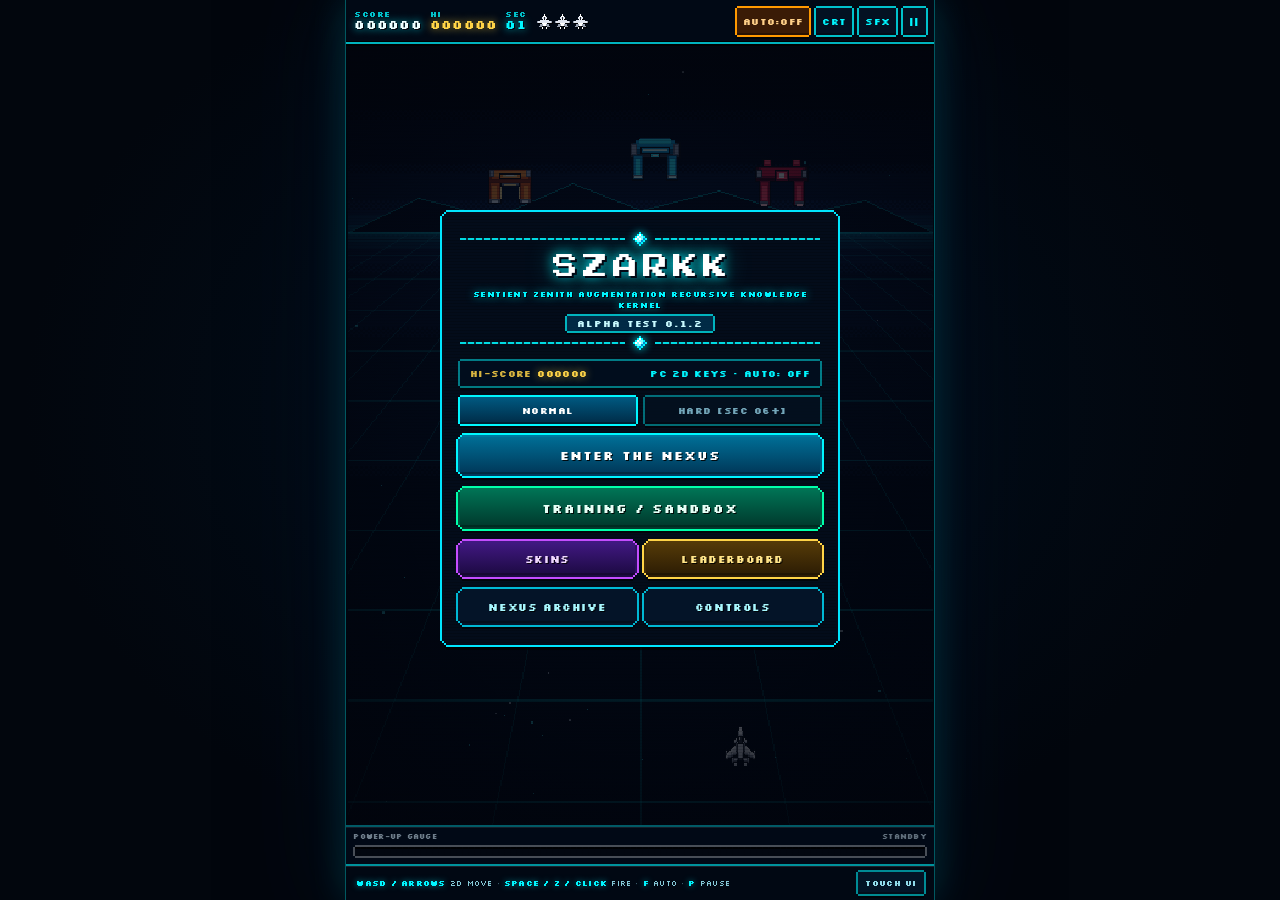
==== index.html @ 52193532 "Add 32-bit Nexus fleet skins and Saturn combat FX Adds a default 32-bit enemy fleet skin beside the " ====
<!DOCTYPE html>
<html lang="en">
<head>
  <meta charset="UTF-8">
  <meta name="viewport" content="width=device-width, initial-scale=1.0, maximum-scale=1.0, user-scalable=no, viewport-fit=cover">
  <title>SZARKK — Alpha Test 0.1.2</title>
  <link rel="preconnect" href="https://fonts.googleapis.com">
  <link rel="preconnect" href="https://fonts.gstatic.com" crossorigin>
  <link rel="stylesheet" href="https://fonts.googleapis.com/css2?family=Pixelify+Sans:wght@500;600;700&family=Press+Start+2P&family=Silkscreen:wght@400;700&display=swap">
  <link rel="stylesheet" href="css/style.css?v=0.1.2ac">
  <script type="importmap">
    {
      "imports": {
        "./js/animator.js": "./js/animator.js?v=0.1.2i",
        "./js/audio.js": "./js/audio.js?v=0.1.2i",
        "./js/config.js": "./js/config.js?v=0.1.2t",
        "./js/enemies.js": "./js/enemies.js?v=0.1.2i",
        "./js/enforcers.js": "./js/enforcers.js?v=0.1.2i",
        "./js/leaderboard.js": "./js/leaderboard.js?v=0.1.2i",
        "./js/main.js": "./js/main.js?v=0.1.2z",
        "./js/player.js": "./js/player.js?v=0.1.2v",
        "./js/powerups.js": "./js/powerups.js?v=0.1.2y",
        "./js/projectiles.js": "./js/projectiles.js?v=0.1.2v",
        "./js/renderer.js": "./js/renderer.js?v=0.1.2y",
        "./js/renderers/saturn_enemy_sprites.js": "./js/renderers/saturn_enemy_sprites.js?v=0.1.2t",
        "./js/renderers/saturn_fx.js": "./js/renderers/saturn_fx.js?v=0.1.2z",
        "./js/renderers/saturn_pixel_sprites.js": "./js/renderers/saturn_pixel_sprites.js?v=0.1.2aa",
        "./js/sandbox.js": "./js/sandbox.js?v=0.1.2t",
        "./js/skins.js": "./js/skins.js?v=0.1.2v",
        "./js/special_enemies.js": "./js/special_enemies.js?v=0.1.2i",
        "./js/sprite_loader.js": "./js/sprite_loader.js?v=0.1.2i",
        "./js/sprite_manifest.js": "./js/sprite_manifest.js?v=0.1.2i",
        "./js/sprites.js": "./js/sprites.js?v=0.1.2u",
        "./js/ui.js": "./js/ui.js?v=0.1.2ab",
        "./js/utils.js": "./js/utils.js?v=0.1.2i"
      }
    }
  </script>
</head>
<body>
  <div id="app-shell">
    <!-- =====================================================================
         TOP NEON HUD BAR
         ===================================================================== -->
    <header id="hud-bar" aria-label="Game Telemetry">
      <div class="hud-left">
        <div class="hud-stat">
          <span class="hud-label">SCORE</span>
          <span class="hud-value" id="hud-score">000000</span>
        </div>
        <div class="hud-stat">
          <span class="hud-label">HI</span>
          <span class="hud-value gold" id="hud-high">000000</span>
        </div>
        <div class="hud-stat">
          <span class="hud-label">SEC</span>
          <span class="hud-value sec" id="hud-sector">01</span>
        </div>
        <div id="hud-lives" aria-label="Lives Remaining"></div>
      </div>

      <div class="hud-right">
        <button type="button" id="btn-auto" class="hud-pill auto-off" title="Toggle Auto-Fire (F)">AUTO:OFF</button>
        <button type="button" id="btn-crt" class="hud-pill" title="Toggle CRT Scanlines">CRT</button>
        <button type="button" id="btn-sfx" class="hud-pill" title="Toggle Sound (M)">SFX</button>
        <button type="button" id="btn-pause" class="hud-pill" title="Pause Game (P)">||</button>
      </div>
    </header>

    <!-- =====================================================================
         MAIN 3D NEXUS PLAYFIELD STAGE + OVERLAYS
         ===================================================================== -->
    <main id="stage-container">
      <canvas id="game-canvas" aria-label="SZARKK Playfield"></canvas>
      <div id="crt-overlay"></div>

      <!-- LIVE NON-BLOCKING DEBUFF COUNTDOWN BARS -->
      <div id="status-bar" aria-live="polite">
        <div id="pill-slow" class="status-pill slow hidden">
          <div class="status-row">
            <span>STASIS SLOW</span>
            <span id="pill-slow-time">4.0s</span>
          </div>
          <div class="status-track"><div id="pill-slow-fill" class="status-fill"></div></div>
        </div>
        <div id="pill-dmg" class="status-pill dmg hidden">
          <div class="status-row">
            <span>DMG -20%</span>
            <span id="pill-dmg-time">4.0s</span>
          </div>
          <div class="status-track"><div id="pill-dmg-fill" class="status-fill"></div></div>
        </div>
        <div id="pill-field" class="status-pill slow hidden">
          <div class="status-row">
            <span id="pill-field-label">CYAN FIELD</span>
            <span id="pill-field-time">4.0s</span>
          </div>
          <div class="status-track"><div id="pill-field-fill" class="status-fill"></div></div>
        </div>
        <div id="pill-shock" class="status-pill shock hidden">
          <div class="status-row">
            <span id="pill-shock-label">FIRE JAMMED</span>
            <span id="pill-shock-time">2.0s</span>
          </div>
          <div class="status-track"><div id="pill-shock-fill" class="status-fill"></div></div>
        </div>
      </div>

      <!-- SANDBOX ARENA QUICK STRIP, BOTTOM DEPLOY BAR & COLLAPSIBLE CONTROL DRAWER -->
      <div id="sandbox-strip" class="sandbox-strip hidden" aria-label="Sandbox Quick Controls">
        <button type="button" id="sbx-btn-exit" class="sbx-pill is-exit" title="Exit Training Arena to Main Menu">EXIT</button>
        <div class="sbx-strip-group">
          <button type="button" id="sbx-btn-tools" class="sbx-pill sbx-tools-btn">TOOLS &#9660;</button>
          <button type="button" id="sbx-btn-ai" class="sbx-pill is-attack" title="Toggle Enemies Idle vs Attack">AI:ATK</button>
          <button type="button" id="sbx-btn-anim" class="sbx-pill" title="Pause / Resume Enemy Idle Animation">ANIM:ON</button>
          <button type="button" id="sbx-btn-dual" class="sbx-pill" title="Toggle Dual-Fighter">DUAL:OFF</button>
          <button type="button" id="sbx-btn-clear" class="sbx-pill is-clear" title="Clear Arena">CLEAR</button>
        </div>
      </div>

      <div id="sandbox-pwr-corner" class="sandbox-pwr-corner hidden" aria-label="Quick Power-Up &amp; Ruler Controls">
        <div id="sbx-pwr-tray" class="sbx-pwr-tray hidden">
          <button type="button" id="sbx-pwr-all" class="sbx-pwr-item is-all">ALL 5</button>
          <div id="sbx-pwr-tray-list" class="sbx-pwr-tray-list"></div>
        </div>
        <button type="button" id="sbx-btn-pwr-tray" class="sbx-corner-btn is-tray" title="Expand Power-Up Selector">PWR &#9650;</button>
        <button type="button" id="sbx-btn-open-skins" class="sbx-corner-btn is-skins" title="Switch Aurex Fighter Skins">SKINS</button>
        <button type="button" id="sbx-btn-ruler" class="sbx-corner-btn is-ruler" title="Toggle Ship Chain Lightning Ruler">RULER</button>
        <button type="button" id="sbx-btn-quick-clear-pwr" class="sbx-corner-btn is-clr" title="Clear Active Power-Ups">CLR PWR</button>
      </div>

      <div id="sandbox-deploy-bar" class="sandbox-deploy-bar hidden" aria-label="Deploy &amp; Drag Controls">
        <span id="sbx-deploy-entity-tag" class="sbx-deploy-tag">DRONE</span>
        <div class="sbx-deploy-btns">
          <button type="button" id="sbx-mode-deploy" class="sbx-dep-btn is-deploy selected">DEPLOY</button>
          <button type="button" id="sbx-mode-drag" class="sbx-dep-btn is-drag">DRAG</button>
          <button type="button" id="sbx-mode-stop" class="sbx-dep-btn is-stop">STOP</button>
        </div>
      </div>

      <section id="sandbox-drawer" class="sandbox-drawer hidden" aria-label="Sandbox Arena Controls">
        <div class="sbx-drawer-shell">
          <div class="sbx-drawer-head">
            <div class="archive-title-wrap">
              <span class="archive-kicker">// INFINITE LIVES &bull; LIVE TESTING //</span>
              <h2 class="archive-heading sbx-heading">SANDBOX ARENA</h2>
            </div>
            <button type="button" id="sbx-btn-close-drawer" class="archive-back-btn">&#9664; BACK</button>
          </div>

          <div class="sbx-scroll">
            <!-- 1. FORMATION BUILDER -->
            <div class="sbx-section">
              <div class="sbx-sec-title">FORMATION &amp; RHYTHM BUILDER</div>
              <div class="sbx-form-grid">
                <label class="sbx-field">
                  <span>FORMATION</span>
                  <select id="sbx-sel-formation" class="sbx-select"></select>
                </label>
                <label class="sbx-field">
                  <span>ENTRY PATH</span>
                  <select id="sbx-sel-entry" class="sbx-select"></select>
                </label>
                <label class="sbx-field">
                  <span>SWAY RHYTHM</span>
                  <select id="sbx-sel-sway" class="sbx-select"></select>
                </label>
                <label class="sbx-field">
                  <span>FLEET TIER</span>
                  <select id="sbx-sel-tier" class="sbx-select"></select>
                </label>
              </div>
              <div class="btn-pair">
                <button type="button" id="sbx-btn-spawn-entry" class="sbx-action-btn primary">SPAWN W/ ENTRY</button>
                <button type="button" id="sbx-btn-set-instant" class="sbx-action-btn emerald">SET INSTANT</button>
              </div>
            </div>

            <!-- 2. TOUCH / CLICK DEPLOY ENEMIES -->
            <div class="sbx-section">
              <div class="sbx-sec-head">
                <span class="sbx-sec-title">TOUCH / CLICK DEPLOY ENEMIES</span>
                <span class="sbx-sec-hint">PICK &rarr; TAP ARENA</span>
              </div>
              <div id="sbx-enemy-grid" class="sbx-chip-grid"></div>
            </div>

            <!-- 3. CAPSULES (TOUCH DEPLOY OR FLOAT IN) -->
            <div class="sbx-section">
              <div class="sbx-sec-head">
                <span class="sbx-sec-title">POWER-UP CAPSULES</span>
                <div class="sbx-mini-seg">
                  <button type="button" id="sbx-cap-mode-touch" class="sbx-seg-btn selected">TAP DEPLOY</button>
                  <button type="button" id="sbx-cap-mode-float" class="sbx-seg-btn">FLOAT IN</button>
                </div>
              </div>
              <div id="sbx-capsule-grid" class="sbx-chip-grid caps-grid"></div>
            </div>

            <!-- 4. ARENA DISPLAY, AI & AUREX LOADOUT -->
            <div class="sbx-section">
              <div class="sbx-sec-head">
                <span class="sbx-sec-title">ARENA TOOLS &amp; AUREX LOADOUT</span>
                <span class="sbx-inf-pill">&infin; INFINITE LIVES</span>
              </div>
              <div class="btn-pair">
                <button type="button" id="sbx-drawer-ai" class="sbx-action-btn danger">ENEMIES: ATTACK</button>
                <button type="button" id="sbx-drawer-anim" class="sbx-action-btn secondary">IDLE ANIM: ON</button>
              </div>
              <div class="btn-pair">
                <button type="button" id="sbx-btn-toggle-bg" class="sbx-action-btn primary">ENDFRAME BG: ON</button>
                <button type="button" id="sbx-btn-toggle-grid" class="sbx-action-btn secondary">MEASURE GRID: OFF</button>
              </div>
              <div class="btn-pair">
                <button type="button" id="sbx-drawer-dual" class="sbx-action-btn secondary">DUAL FIGHTER: OFF</button>
                <button type="button" id="sbx-btn-start-drag" class="sbx-action-btn secondary">DRAG ENTITIES</button>
              </div>
              <div class="btn-pair">
                <button type="button" id="sbx-btn-hard-mode" class="sbx-action-btn secondary">HARD MODE: OFF</button>
                <button type="button" id="sbx-btn-clear-pwr" class="sbx-action-btn secondary">CLEAR POWER-UPS</button>
              </div>
              <div class="btn-pair">
                <button type="button" id="sbx-btn-skin" class="sbx-action-btn primary">SHIP: AUREX FIGHTER</button>
                <button type="button" id="sbx-btn-enemy-skin" class="sbx-action-btn emerald">ENEMIES: NEXUS FLEET</button>
              </div>
            </div>

            <!-- 5. FIELD BUFFS / DEBUFFS (EXTENSIBLE SECTION) -->
            <div class="sbx-section sbx-field-box">
              <div class="sbx-sec-head">
                <span class="sbx-sec-title">FIELD BUFFS / DEBUFFS</span>
                <div class="sbx-mini-seg">
                  <button type="button" id="sbx-field-mode-inf" class="sbx-seg-btn selected">INDEFINITE</button>
                  <button type="button" id="sbx-field-mode-timed" class="sbx-seg-btn">TIMED (4s)</button>
                </div>
              </div>
              <div id="sbx-field-grid" class="sbx-chip-grid"></div>
            </div>

            <!-- 6. TRAINING ROUNDS -->
            <div class="sbx-section sbx-training-box">
              <div class="sbx-sec-head">
                <span class="sbx-sec-title">TRAINING ROUNDS (REAL SECTOR SIM)</span>
                <div class="sbx-mini-seg">
                  <button type="button" id="sbx-train-normal" class="sbx-seg-btn selected">NORMAL</button>
                  <button type="button" id="sbx-train-hard" class="sbx-seg-btn hard-opt">HARD</button>
                </div>
              </div>
              <div class="sbx-train-row">
                <select id="sbx-sel-train-sec" class="sbx-select"></select>
                <button type="button" id="sbx-btn-start-training" class="sbx-action-btn gold">START TRAINING ROUND</button>
              </div>
              <button type="button" id="sbx-btn-stop-training" class="sbx-action-btn danger hidden">STOP TRAINING ROUND</button>
            </div>
          </div>
        </div>
      </section>

      <!-- ===================================================================
           DE-CLUTTERED MAIN MENU OVERLAY
           =================================================================== -->
      <section id="overlay-start" class="overlay">
        <div class="nexus-card">
          <div class="title-lockup">
            <div class="wire-accent">
              <span class="wire-line"></span>
              <span class="wire-diamond"></span>
              <span class="wire-line"></span>
            </div>
            <h1 class="nexus-title szarkk-title">SZARKK</h1>
            <div class="nexus-subtitle szarkk-acronym">SENTIENT ZENITH AUGMENTATION RECURSIVE KNOWLEDGE KERNEL</div>
            <div class="version-badge" id="menu-version">Alpha Test 0.1.2</div>
            <div class="wire-accent">
              <span class="wire-line"></span>
              <span class="wire-diamond"></span>
              <span class="wire-line"></span>
            </div>
          </div>

          <div class="menu-meta-row">
            <div class="hi-badge">HI-SCORE <span id="start-high-val">000000</span></div>
            <div class="ctrl-chip" id="menu-ctrl-chip">2D DRAG &bull; AUTO: OFF</div>
          </div>

          <div class="mode-toggle-row" role="radiogroup" aria-label="Difficulty Mode">
            <button type="button" id="btn-mode-normal" class="mode-btn selected">NORMAL</button>
            <button type="button" id="btn-mode-hard" class="mode-btn hard-opt">HARD [SEC 06+]</button>
          </div>

          <div class="menu-actions">
            <button type="button" id="btn-start" class="nexus-cta">ENTER THE NEXUS</button>
            <button type="button" id="btn-open-sandbox" class="nexus-cta emerald-btn">TRAINING / SANDBOX</button>
            <div class="btn-pair">
              <button type="button" id="btn-open-skins" class="nexus-cta skin-btn">SKINS</button>
              <button type="button" id="btn-open-leaderboard" class="nexus-cta gold-btn">LEADERBOARD</button>
            </div>
            <div class="btn-pair">
              <button type="button" id="btn-open-archive" class="nexus-cta secondary">NEXUS ARCHIVE</button>
              <button type="button" id="btn-open-controls" class="nexus-cta secondary">CONTROLS</button>
            </div>
          </div>
        </div>
      </section>

      <!-- ===================================================================
           CONTROLS & DISPLAY MODAL (ACCESSIBLE FROM MENU & PAUSE)
           =================================================================== -->
      <section id="overlay-controls" class="overlay modal-top hidden">
        <div class="nexus-card">
          <div class="nexus-subtitle">// INPUT MATRIX //</div>
          <h2 class="nexus-title modal-heading">CONTROLS &amp; DISPLAY</h2>

          <div class="ctrl-box">
            <div class="ctrl-box-top">
              <span class="ctrl-box-label">WEAPON FIRE MODE</span>
              <button type="button" id="btn-ctrl-auto" class="auto-toggle-btn off">AUTO-FIRE: OFF</button>
            </div>
            <div id="ctrl-modal-hint" class="ctrl-hint-line">Conserve power-ups freely when Auto-Fire is OFF, or toggle ON for continuous fire.</div>
          </div>

          <div class="btn-pair">
            <button type="button" id="btn-ctrl-crt" class="nexus-cta secondary">CRT: ON</button>
            <button type="button" id="btn-ctrl-sfx" class="nexus-cta secondary">SFX: ON</button>
          </div>

          <div class="guide-list">
            <div><strong>2D DODGE ZONE:</strong> Move freely anywhere across the bottom 2/5ths of the arena to weave through enemy fire.</div>
            <div><strong>TOUCH CONTROLS:</strong> Touch and drag <strong>anywhere below the dotted line</strong> (no need to touch the ship) while holding/tapping <strong>FIRE</strong> with your other thumb.</div>
            <div><strong>DESKTOP KEYS:</strong> <strong>WASD</strong> or <strong>Arrow Keys</strong> Move (2D) &bull; <strong>Space / Z / Click</strong> Fire &bull; <strong>F</strong> Auto-Fire &bull; <strong>P / Esc</strong> Pause &bull; <strong>M</strong> Mute.</div>
          </div>

          <button type="button" id="btn-ctrl-back" class="nexus-cta">&#9664; BACK</button>
        </div>
      </section>

      <!-- ===================================================================
           NEXUS ARCHIVE (SHIP, ENEMY & POWER-UP GLOSSARY MODAL)
           =================================================================== -->
      <section id="overlay-archive" class="overlay modal-top hidden">
        <div class="archive-shell">
          <div class="archive-header">
            <div class="archive-title-wrap">
              <span class="archive-kicker">// TACTICAL DATABASE //</span>
              <h2 class="archive-heading">NEXUS ARCHIVE</h2>
            </div>
            <button type="button" id="btn-archive-back" class="archive-back-btn">&#9664; BACK</button>
          </div>
          <div id="archive-scroll" class="archive-scroll"></div>
        </div>
      </section>

      <!-- ===================================================================
           ARCADE LEADERBOARD MODAL (WITH DOUBLE-CONFIRMATION CLEAR)
           =================================================================== -->
      <section id="overlay-leaderboard" class="overlay modal-top hidden">
        <div class="archive-shell">
          <div class="archive-header">
            <div class="archive-title-wrap">
              <span class="archive-kicker">// HALL OF CHAMPIONS //</span>
              <h2 class="archive-heading lb-heading">LEADERBOARD</h2>
            </div>
            <div class="archive-header-actions">
              <button type="button" id="btn-lb-expand" class="archive-back-btn lb-expand-btn" title="Expand Leaderboard">&#9660; EXPAND</button>
              <button type="button" id="btn-lb-back" class="archive-back-btn">&#9664; BACK</button>
            </div>
          </div>

          <div class="lb-tabs" role="tablist" aria-label="Leaderboard Mode">
            <button type="button" id="btn-lb-tab-normal" class="lb-tab-btn selected">NORMAL</button>
            <button type="button" id="btn-lb-tab-hard" class="lb-tab-btn hard-tab">HARD [SEC 06+]</button>
          </div>

          <div class="lb-table-head">
            <span>RANK</span>
            <span>CALLSIGN</span>
            <span class="lb-right">SCORE</span>
            <span class="lb-right">SEC</span>
            <span class="lb-right">ACC</span>
          </div>
          <div id="leaderboard-list" class="lb-scroll"></div>

          <!-- 2-Step Double Confirmation Clear UI -->
          <div id="lb-clear-wrap" class="lb-clear-wrap">
            <div id="lb-clear-step0">
              <button type="button" id="btn-lb-clear-init" class="nexus-cta danger lb-clear-btn">CLEAR LEADERBOARD</button>
            </div>

            <div id="lb-clear-step1" class="lb-confirm-box hidden">
              <div class="lb-confirm-msg">STEP 1/2 — ERASE ALL SAVED LEADERBOARD RECORDS?</div>
              <div class="btn-pair">
                <button type="button" id="btn-lb-clear-cancel1" class="nexus-cta secondary">CANCEL</button>
                <button type="button" id="btn-lb-clear-step1" class="nexus-cta amber">YES, CONTINUE</button>
              </div>
            </div>

            <div id="lb-clear-step2" class="lb-confirm-box final hidden">
              <div class="lb-confirm-msg">STEP 2/2 — FINAL CONFIRMATION: PERMANENTLY WIPE ALL SCORES &amp; HI-SCORE?</div>
              <div class="btn-pair">
                <button type="button" id="btn-lb-clear-cancel2" class="nexus-cta secondary">CANCEL</button>
                <button type="button" id="btn-lb-clear-confirm" class="nexus-cta danger">WIPE ALL RECORDS</button>
              </div>
            </div>
          </div>
        </div>
      </section>

      <!-- ===================================================================
           SKINS HANGAR MODAL (SHIPS & ENEMIES TABS)
           =================================================================== -->
      <section id="overlay-skins" class="overlay modal-top hidden">
        <div class="archive-shell">
          <div class="archive-header">
            <div class="archive-title-wrap">
              <span class="archive-kicker">// HANGAR &amp; FLEET //</span>
              <h2 class="archive-heading skins-heading">SKINS</h2>
            </div>
            <button type="button" id="btn-skins-back" class="archive-back-btn">&#9664; BACK</button>
          </div>

          <div class="skins-tabs-wrap">
            <div class="lb-tabs" role="tablist" aria-label="Skin Category">
              <button type="button" id="btn-skins-tab-ships" class="lb-tab-btn selected">SHIPS</button>
              <button type="button" id="btn-skins-tab-enemies" class="lb-tab-btn">ENEMIES</button>
            </div>
          </div>

          <div id="skins-list" class="archive-scroll skins-scroll"></div>
          <div id="skins-enemy-list" class="archive-scroll skins-scroll hidden"></div>
        </div>
      </section>

      <!-- ===================================================================
           PAUSE MENU OVERLAY
           =================================================================== -->
      <section id="overlay-pause" class="overlay hidden">
        <div class="nexus-card">
          <div class="nexus-subtitle">// NEXUS SUSPENDED //</div>
          <h2 class="nexus-title modal-heading">SYSTEM PAUSED</h2>
          <div class="version-badge" id="pause-version">Alpha Test 0.1.2</div>

          <button type="button" id="btn-resume" class="nexus-cta">RESUME</button>

          <div class="btn-pair">
            <button type="button" id="btn-pause-archive" class="nexus-cta secondary">NEXUS ARCHIVE</button>
            <button type="button" id="btn-pause-controls" class="nexus-cta secondary">CONTROLS</button>
          </div>

          <div class="btn-pair">
            <button type="button" id="btn-pause-skins" class="nexus-cta skin-btn">SKINS</button>
            <button type="button" id="btn-pause-leaderboard" class="nexus-cta gold-btn">LEADERBOARD</button>
          </div>

          <div class="btn-pair">
            <button type="button" id="btn-restart" class="nexus-cta amber">RESTART</button>
            <button type="button" id="btn-pause-menu" class="nexus-cta danger">MAIN MENU</button>
          </div>
        </div>
      </section>

      <!-- ===================================================================
           GAME OVER / ARCADE LEADERBOARD SAVE OVERLAY
           =================================================================== -->
      <section id="overlay-gameover" class="overlay hidden">
        <div class="nexus-card">
          <div class="nexus-subtitle" style="color:#ff6e88;">// NEXUS NODE DELETED //</div>
          <h2 class="nexus-title modal-heading">GAME OVER</h2>
          <div id="go-mode-badge" class="go-mode-badge hidden">HARD MODE // SEC 06+</div>
          <div id="go-record-badge" class="record-banner hidden">NEW SYSTEM HIGH SCORE</div>

          <div class="report-grid">
            <div class="report-cell">
              <span class="report-label">FINAL SCORE</span>
              <span class="report-val" id="go-score">000000</span>
            </div>
            <div class="report-cell">
              <span class="report-label">HIGH SCORE</span>
              <span class="report-val gold" id="go-high">000000</span>
            </div>
            <div class="report-cell">
              <span class="report-label">SECTOR REACHED</span>
              <span class="report-val" id="go-sector">01</span>
            </div>
            <div class="report-cell">
              <span class="report-label">ACCURACY</span>
              <span class="report-val" id="go-acc">0.0%</span>
            </div>
            <div class="report-cell">
              <span class="report-label">SHOTS FIRED</span>
              <span class="report-val" id="go-shots">0</span>
            </div>
            <div class="report-cell">
              <span class="report-label">DIRECT HITS</span>
              <span class="report-val" id="go-hits">0</span>
            </div>
            <div class="report-cell wide">
              <span class="report-label">DUAL-FIGHTER RESCUES</span>
              <span class="report-val emerald" id="go-rescues">0</span>
            </div>
          </div>

          <!-- Arcade Score Save Box -->
          <div id="go-save-panel" class="go-save-panel">
            <label class="go-save-label" for="go-callsign-input">RECORD CALLSIGN TO LEADERBOARD</label>
            <div class="go-save-row">
              <input type="text" id="go-callsign-input" class="arcade-input" maxlength="8" autocomplete="off" spellcheck="false" placeholder="CALLSIGN" aria-label="Arcade Callsign">
              <button type="button" id="btn-save-score" class="nexus-cta gold-btn go-save-btn">SAVE</button>
            </div>
          </div>
          <div id="go-save-status" class="go-save-status hidden"></div>

          <button type="button" id="btn-replay" class="nexus-cta">PLAY AGAIN</button>
          <div class="btn-pair">
            <button type="button" id="btn-go-leaderboard" class="nexus-cta gold-btn">LEADERBOARD</button>
            <button type="button" id="btn-go-menu" class="nexus-cta secondary">MAIN MENU</button>
          </div>
        </div>
      </section>
    </main>

    <!-- =====================================================================
         RESERVED BOTTOM HORIZONTAL POWER-UP ENERGY GAUGE (AUTO-DIVIDES WHEN STACKED)
         ===================================================================== -->
    <section id="powerup-gauge-bar" class="pwr-empty" aria-label="Power-Up Energy Gauge" aria-live="polite">
      <div class="pwr-slot pwr-empty">
        <div class="pwr-gauge-meta">
          <span class="pwr-gauge-name">POWER-UP GAUGE</span>
          <span class="pwr-gauge-val">STANDBY</span>
        </div>
        <div class="pwr-gauge-track">
          <div class="pwr-gauge-fill" style="width:0%"></div>
          <div class="pwr-gauge-ticks" aria-hidden="true"></div>
        </div>
      </div>
    </section>

    <!-- =====================================================================
         BOTTOM ARCADE FIRE DOCK (MOBILE) / COMPACT KEYBAR (DESKTOP)
         ===================================================================== -->
    <nav id="touch-dock" aria-label="Arcade Controls">
      <div id="desktop-bar" class="desktop-bar hidden">
        <div class="desktop-keys">
          <span><strong>WASD / ARROWS</strong> 2D MOVE</span>
          <span class="dk-sep">&bull;</span>
          <span><strong>SPACE / Z / CLICK</strong> FIRE</span>
          <span class="dk-sep">&bull;</span>
          <span><strong>F</strong> AUTO</span>
          <span class="dk-sep">&bull;</span>
          <span><strong>P</strong> PAUSE</span>
        </div>
        <button type="button" id="btn-show-touch" class="dock-mini-btn" title="Show Touch Fire Dock">TOUCH UI</button>
      </div>

      <div class="dock-inner">
        <div class="dock-status-bar">
          <div class="dock-status">
            <span id="dock-dot" class="status-dot"></span>
            <span id="dock-status-text">TOUCH ANYWHERE TO MOVE // HOLD FIRE</span>
          </div>
          <button type="button" id="btn-hide-touch" class="dock-mini-btn hidden" title="Switch to Compact Desktop Keybar">PC MODE</button>
        </div>

        <button type="button" id="touch-fire" class="arcade-btn fire-btn solo-fire-btn" aria-label="Hold to Fire">
          <span>FIRE</span>
        </button>
      </div>
    </nav>
  </div>

  <script type="module" src="js/main.js?v=0.1.2z"></script>
</body>
</html>
---- css/style.css ----
/* =========================================================================
   SZARKK — SELF-CONTAINED NEXUS NEON ARCADE STYLESHEET
   Zero external CDN dependencies. Explicit neon styling on every control.
   ========================================================================= */
:root {
  --bg-void: #02060d;
  --bg-panel: rgba(4, 16, 28, 0.9);
  --cyan: #00f6ff;
  --blue: #2277ff;
  --emerald: #00ffaa;
  --amber: #ff9900;
  --gold: #ffd447;
  --v1-orange: #ff5a1f;
  --null-red: #ff1e42;
  --purple: #c44dff;
  --white-core: #ecffff;
  --font-display: 'Press Start 2P', 'Silkscreen', ui-monospace, monospace;
  --font-arcade: 'Silkscreen', 'Pixelify Sans', ui-monospace, monospace;
  --font-body: 'Pixelify Sans', 'Silkscreen', ui-monospace, monospace;
}

*, *::before, *::after {
  box-sizing: border-box;
  margin: 0;
  padding: 0;
  -webkit-tap-highlight-color: transparent;
  user-select: none;
  -webkit-user-select: none;
  -webkit-touch-callout: none;
}

html, body {
  width: 100vw;
  height: 100%;
  height: 100dvh;
  max-height: 100vh;
  overflow: hidden;
  background-color: var(--bg-void);
  color: var(--white-core);
  font-family: var(--font-arcade);
  overscroll-behavior: none;
  touch-action: none;
}

body {
  display: flex;
  align-items: center;
  justify-content: center;
  background:
    radial-gradient(ellipse at 50% 45%, rgba(0, 48, 86, 0.24) 0%, rgba(2, 6, 13, 0.96) 68%),
    var(--bg-void);
}

/* MANDATORY EXPLICIT BUTTON RESET — ZERO WHITE/GREY DEFAULT BROWSER CHROME */
button {
  -webkit-appearance: none;
  appearance: none;
  background: rgba(4, 16, 28, 0.92);
  color: #00f6ff;
  border: 1.5px solid #00f6ff;
  border-radius: 8px;
  font-family: inherit;
  font-weight: 700;
  letter-spacing: 0.9px;
  box-shadow: 0 0 10px rgba(0, 246, 255, 0.34);
  cursor: pointer;
  outline: none;
  display: inline-flex;
  align-items: center;
  justify-content: center;
  text-transform: uppercase;
  transition: background 0.1s ease, border-color 0.1s ease, box-shadow 0.1s ease, transform 0.06s ease, color 0.1s ease;
}

button:active {
  transform: scale(0.96);
}

.hidden {
  display: none !important;
}

/* =========================================================================
   FULL-VIEWPORT ARCADE SHELL
   ========================================================================= */
#app-shell {
  width: 100%;
  height: 100%;
  height: 100dvh;
  max-height: 100vh;
  display: flex;
  flex-direction: column;
  background: var(--bg-void);
  position: relative;
  overflow: hidden;
  touch-action: none;
}

@media (min-width: 560px) {
  #app-shell {
    width: min(100vw, clamp(390px, calc((100dvh - 188px) * 0.75), 840px));
    border-left: 1.5px solid rgba(0, 246, 255, 0.34);
    border-right: 1.5px solid rgba(0, 246, 255, 0.34);
    box-shadow:
      0 0 36px rgba(0, 246, 255, 0.16),
      0 0 90px rgba(0, 12, 30, 0.9);
  }

  body.desktop-mode #app-shell {
    width: min(100vw, clamp(420px, calc((100dvh - 114px) * 0.75), 880px));
  }
}

/* =========================================================================
   TOP HUD BAR — COMPACT SINGLE ROW (FITS 360px PHONES CLEANLY)
   ========================================================================= */
#hud-bar {
  flex: 0 0 auto;
  width: 100%;
  display: flex;
  align-items: center;
  justify-content: space-between;
  gap: 6px;
  padding: max(6px, env(safe-area-inset-top)) 8px 6px 8px;
  background: rgba(2, 10, 22, 0.95);
  border-bottom: 1.5px solid rgba(0, 246, 255, 0.5);
  box-shadow: 0 2px 14px rgba(0, 246, 255, 0.18);
  z-index: 30;
  min-height: 44px;
}

.hud-left {
  display: flex;
  align-items: center;
  gap: 8px;
  min-width: 0;
  flex: 1 1 auto;
}

.hud-stat {
  display: flex;
  flex-direction: column;
  line-height: 1.05;
  min-width: 0;
}

.hud-label {
  font-size: 7.5px;
  letter-spacing: 0.45px;
  color: rgba(0, 246, 255, 0.78);
  font-weight: 700;
}

.hud-value {
  font-size: 12px;
  font-weight: 700;
  letter-spacing: 0.25px;
  color: var(--white-core);
  text-shadow: 1px 1px 0 #02060d, 0 0 8px rgba(0, 246, 255, 0.75);
  white-space: nowrap;
}

.hud-value.gold {
  color: var(--gold);
  text-shadow: 0 0 8px rgba(255, 212, 71, 0.68);
}

.hud-value.sec {
  color: var(--cyan);
}

.hud-value.sec.is-hard {
  color: var(--null-red);
  text-shadow: 0 0 10px rgba(255, 30, 66, 0.85);
}

#hud-lives {
  display: flex;
  align-items: center;
  gap: 3px;
  padding-left: 2px;
  flex-shrink: 0;
}

.life-ship-svg {
  width: 12px;
  height: 14px;
  filter: drop-shadow(0 0 4px rgba(255, 255, 255, 0.85));
}

.life-ship-svg.is-pixel {
  width: 15px;
  height: 15px;
  image-rendering: pixelated;
  image-rendering: crisp-edges;
  filter: drop-shadow(1px 1px 0 rgba(0, 0, 0, 0.9));
}

.hud-right {
  display: flex;
  align-items: center;
  gap: 4px;
  flex-shrink: 0;
}

.hud-pill {
  padding: 4px 6px;
  min-height: 27px;
  font-size: 8.5px;
  border-radius: 6px;
  letter-spacing: 0.3px;
  white-space: nowrap;
  background: rgba(4, 18, 36, 0.94);
  color: var(--cyan);
  border-color: rgba(0, 246, 255, 0.72);
  box-shadow: 0 0 7px rgba(0, 246, 255, 0.25);
}

.hud-pill.ctrl-pill {
  background: rgba(0, 56, 88, 0.9);
  color: #e6ffff;
  border-color: #00f6ff;
  box-shadow: 0 0 10px rgba(0, 246, 255, 0.42);
}

.hud-pill.auto-on {
  background: rgba(0, 74, 58, 0.94);
  color: #b4ffe8;
  border-color: #00ffaa;
  box-shadow: 0 0 10px rgba(0, 255, 170, 0.48);
}

.hud-pill.auto-off {
  background: rgba(62, 28, 6, 0.94);
  color: #ffd088;
  border-color: #ff9900;
  box-shadow: 0 0 8px rgba(255, 153, 0, 0.35);
}

.hud-pill.is-off {
  background: rgba(12, 18, 28, 0.9);
  color: rgba(130, 185, 200, 0.62);
  border-color: rgba(0, 246, 255, 0.28);
  box-shadow: none;
}

/* =========================================================================
   PLAYFIELD STAGE — GUARANTEED FULL FLEX CANVAS CONTAINER
   ========================================================================= */
#stage-container {
  flex: 1 1 auto;
  min-height: 0;
  width: 100%;
  position: relative;
  display: flex;
  align-items: center;
  justify-content: center;
  overflow: hidden;
  background: var(--bg-void);
  touch-action: none;
}

#game-canvas {
  display: block;
  max-width: 100%;
  max-height: 100%;
  touch-action: none;
  cursor: default;
}

body.pixel-mode #game-canvas {
  image-rendering: -moz-crisp-edges;
  image-rendering: pixelated;
  image-rendering: crisp-edges;
}

/* Optional Toggleable CRT Scanline + Vignette Filter */
#crt-overlay {
  position: absolute;
  inset: 0;
  pointer-events: none;
  z-index: 6;
  background:
    repeating-linear-gradient(
      0deg,
      rgba(0, 0, 0, 0.22) 0px,
      rgba(0, 0, 0, 0.22) 1px,
      transparent 1px,
      transparent 3px
    ),
    radial-gradient(ellipse at center, transparent 58%, rgba(0, 4, 14, 0.56) 100%);
  opacity: 0.7;
  transition: opacity 0.2s ease;
}

#crt-overlay.crt-off {
  opacity: 0;
}

/* Live Non-Blocking Status Strip (Active Power-Ups & Debuffs) */
#status-bar {
  position: absolute;
  top: 8px;
  left: 8px;
  right: 8px;
  z-index: 9;
  display: flex;
  align-items: center;
  justify-content: center;
  gap: 7px;
  pointer-events: none;
  flex-wrap: wrap;
}

.status-pill {
  display: flex;
  flex-direction: column;
  gap: 3px;
  min-width: 132px;
  padding: 5px 9px;
  border-radius: 7px;
  background: rgba(2, 10, 22, 0.92);
  font-size: 9.5px;
  font-weight: 700;
  letter-spacing: 0.8px;
  pointer-events: none;
}

.status-pill.slow {
  border: 1.5px solid var(--cyan);
  color: #c8ffff;
  box-shadow: 0 0 12px rgba(0, 246, 255, 0.5);
}

.status-pill.dmg {
  border: 1.5px solid var(--null-red);
  color: #ffb8c4;
  box-shadow: 0 0 12px rgba(255, 30, 66, 0.55);
}

.status-pill.shock {
  border: 1.5px solid #ffe640;
  color: #fff6c0;
  box-shadow: 0 0 12px rgba(255, 230, 64, 0.55);
}

.status-pill.pwr-cyan {
  border: 1.5px solid #00f6ff;
  background: rgba(0, 32, 52, 0.94);
  color: #e6ffff;
  box-shadow: 0 0 14px rgba(0, 246, 255, 0.65);
}

.status-pill.pwr-red {
  border: 1.5px solid #ff2442;
  background: rgba(44, 6, 16, 0.94);
  color: #ffd6de;
  box-shadow: 0 0 14px rgba(255, 36, 66, 0.65);
}

.status-pill.pwr-purple {
  border: 1.5px solid #c44dff;
  background: rgba(34, 8, 56, 0.94);
  color: #f0d4ff;
  box-shadow: 0 0 14px rgba(196, 77, 255, 0.7);
}

.status-row {
  display: flex;
  align-items: center;
  justify-content: space-between;
  gap: 8px;
}

.status-track {
  width: 100%;
  height: 4px;
  border-radius: 4px;
  background: rgba(255, 255, 255, 0.14);
  overflow: hidden;
}

.status-fill {
  height: 100%;
  width: 100%;
  border-radius: 4px;
}

.status-pill.slow .status-fill,
.status-pill.pwr-cyan .status-fill {
  background: linear-gradient(90deg, #0090ff, #00f6ff);
  box-shadow: 0 0 6px #00f6ff;
}

.status-pill.dmg .status-fill,
.status-pill.pwr-red .status-fill {
  background: linear-gradient(90deg, #ff5500, #ff1e42);
  box-shadow: 0 0 6px #ff1e42;
}

.status-pill.pwr-purple .status-fill {
  background: linear-gradient(90deg, #7e22ff, #d575ff);
  box-shadow: 0 0 6px #c44dff;
}

/* =========================================================================
   NEON GLASS OVERLAYS, MAIN MENU, CONTROLS & PAUSE CARDS
   ========================================================================= */
.overlay {
  position: absolute;
  inset: 0;
  z-index: 15;
  display: flex;
  align-items: center;
  justify-content: center;
  padding: 14px 12px 26px;
  background: radial-gradient(circle at center, rgba(2, 10, 26, 0.56), rgba(1, 4, 12, 0.86));
  overflow-y: auto;
}

.overlay.modal-top {
  z-index: 25;
}

.nexus-card {
  width: 100%;
  max-width: 392px;
  padding: 18px 16px;
  border-radius: 14px;
  background: rgba(3, 12, 26, 0.94);
  border: 1.5px solid rgba(0, 246, 255, 0.82);
  box-shadow:
    0 0 32px rgba(0, 246, 255, 0.3),
    inset 0 0 22px rgba(0, 120, 185, 0.16);
  display: flex;
  flex-direction: column;
  align-items: center;
  gap: 11px;
  text-align: center;
  backdrop-filter: blur(6px);
}

.title-lockup {
  width: 100%;
  display: flex;
  flex-direction: column;
  align-items: center;
  gap: 5px;
}

.wire-accent {
  width: 100%;
  display: flex;
  align-items: center;
  justify-content: center;
  gap: 8px;
}

.wire-line {
  flex: 1 1 auto;
  height: 1.5px;
  background: linear-gradient(90deg, transparent, rgba(0, 246, 255, 0.85), transparent);
}

.wire-diamond {
  width: 8px;
  height: 8px;
  transform: rotate(45deg);
  border: 1.5px solid var(--cyan);
  background: rgba(0, 246, 255, 0.28);
  box-shadow: 0 0 8px var(--cyan);
}

.nexus-title {
  font-family: var(--font-display);
  font-size: 20px;
  font-weight: 400;
  letter-spacing: 2px;
  line-height: 1.25;
  color: #ffffff;
  text-shadow: 2px 2px 0 #020814, 0 0 12px var(--cyan), 0 0 26px rgba(0, 246, 255, 0.52);
  -webkit-font-smoothing: none;
}

.nexus-title.modal-heading {
  font-size: 14.5px;
  letter-spacing: 1px;
  line-height: 1.4;
}

.nexus-subtitle {
  font-size: 9.5px;
  font-weight: 700;
  letter-spacing: 1.4px;
  color: var(--cyan);
  text-shadow: 1px 1px 0 #020814, 0 0 8px rgba(0, 246, 255, 0.72);
}

.nexus-title.szarkk-title {
  font-size: 25px;
  letter-spacing: 5px;
  padding-left: 5px;
}

.nexus-subtitle.szarkk-acronym {
  font-size: 7.5px;
  letter-spacing: 0.6px;
  line-height: 1.45;
  max-width: 100%;
  margin-top: 2px;
}

.version-badge {
  padding: 2px 10px;
  border-radius: 99px;
  font-size: 8.5px;
  font-weight: 700;
  letter-spacing: 0.9px;
  color: #c8faff;
  background: rgba(0, 52, 82, 0.78);
  border: 1px solid rgba(0, 246, 255, 0.6);
  box-shadow: 0 0 10px rgba(0, 246, 255, 0.28);
}

.menu-meta-row {
  width: 100%;
  display: flex;
  align-items: center;
  justify-content: space-between;
  gap: 8px;
  padding: 7px 10px;
  border-radius: 8px;
  background: rgba(2, 14, 30, 0.88);
  border: 1px solid rgba(0, 246, 255, 0.34);
  font-size: 9px;
  font-weight: 700;
  letter-spacing: 0.35px;
  flex-wrap: wrap;
}

.hi-badge {
  color: rgba(255, 212, 71, 0.85);
}

.hi-badge span {
  color: var(--gold);
  text-shadow: 0 0 8px rgba(255, 212, 71, 0.65);
}

.ctrl-chip {
  color: var(--cyan);
}

.menu-actions {
  width: 100%;
  display: flex;
  flex-direction: column;
  gap: 8px;
}

.mode-toggle-row,
.lb-tabs {
  width: 100%;
  display: grid;
  grid-template-columns: 1fr 1fr;
  gap: 7px;
}

.mode-btn,
.lb-tab-btn {
  padding: 8px 8px;
  font-size: 9.2px;
  font-weight: 700;
  letter-spacing: 0.5px;
  border-radius: 8px;
  background: rgba(4, 16, 30, 0.9);
  color: rgba(160, 224, 245, 0.72);
  border: 1.5px solid rgba(0, 246, 255, 0.34);
  box-shadow: none;
}

.mode-btn.selected,
.lb-tab-btn.selected {
  background: linear-gradient(180deg, rgba(0, 96, 138, 0.92), rgba(0, 44, 72, 0.96));
  color: #ffffff;
  border-color: var(--cyan);
  box-shadow: 0 0 12px rgba(0, 246, 255, 0.45);
}

.mode-btn.hard-opt.selected,
.lb-tab-btn.hard-tab.selected {
  background: linear-gradient(180deg, rgba(145, 14, 38, 0.95), rgba(66, 6, 18, 0.96));
  color: #ffffff;
  border-color: var(--null-red);
  box-shadow: 0 0 14px rgba(255, 30, 66, 0.62);
}

.go-mode-badge {
  padding: 3px 12px;
  border-radius: 99px;
  font-size: 9.5px;
  font-weight: 900;
  letter-spacing: 1.4px;
  color: #ffd4dc;
  background: rgba(112, 10, 28, 0.88);
  border: 1px solid var(--null-red);
  box-shadow: 0 0 12px rgba(255, 30, 66, 0.48);
}

.nexus-cta {
  width: 100%;
  padding: 11px 12px;
  font-size: 11.5px;
  font-weight: 700;
  letter-spacing: 1px;
  border-radius: 10px;
  background: linear-gradient(180deg, rgba(0, 118, 160, 0.92), rgba(0, 58, 92, 0.95));
  color: #ffffff;
  border: 1.5px solid #00f6ff;
  box-shadow: 0 0 16px rgba(0, 246, 255, 0.48), inset 0 0 12px rgba(0, 246, 255, 0.22);
  text-shadow: 1px 1px 0 rgba(0, 0, 0, 0.85);
}

.nexus-cta.secondary {
  background: rgba(4, 18, 36, 0.94);
  color: #a8f8ff;
  border-color: rgba(0, 246, 255, 0.62);
  box-shadow: 0 0 10px rgba(0, 246, 255, 0.22);
  font-size: 9.8px;
  letter-spacing: 0.6px;
  padding: 10px 10px;
}

.nexus-cta.amber {
  background: rgba(64, 30, 6, 0.92);
  color: #ffd68c;
  border-color: var(--amber);
  box-shadow: 0 0 12px rgba(255, 153, 0, 0.34);
  font-size: 9.8px;
  letter-spacing: 0.6px;
  padding: 10px 10px;
}

.nexus-cta.danger {
  background: rgba(62, 8, 20, 0.92);
  color: #ff9eb0;
  border-color: var(--null-red);
  box-shadow: 0 0 12px rgba(255, 30, 66, 0.35);
  font-size: 9.8px;
  letter-spacing: 0.6px;
  padding: 10px 10px;
}

.nexus-cta.gold-btn {
  background: linear-gradient(180deg, rgba(84, 58, 8, 0.94), rgba(44, 28, 4, 0.96));
  color: #ffe488;
  border-color: var(--gold);
  box-shadow: 0 0 12px rgba(255, 212, 71, 0.34);
  font-size: 9.8px;
  letter-spacing: 0.6px;
  padding: 10px 10px;
}

/* =========================================================================
   GAME OVER ARCADE CALLSIGN SAVE PANEL
   ========================================================================= */
.go-save-panel {
  width: 100%;
  display: flex;
  flex-direction: column;
  gap: 6px;
  padding: 9px 10px;
  border-radius: 10px;
  background: rgba(24, 18, 4, 0.72);
  border: 1px solid rgba(255, 212, 71, 0.55);
  box-shadow: 0 0 12px rgba(255, 212, 71, 0.16);
}

.go-save-label {
  font-size: 8.5px;
  font-weight: 800;
  letter-spacing: 1.2px;
  color: var(--gold);
  text-align: left;
}

.go-save-row {
  width: 100%;
  display: flex;
  align-items: stretch;
  gap: 7px;
}

.arcade-input {
  flex: 1 1 auto;
  min-width: 0;
  padding: 8px 10px;
  border-radius: 8px;
  background: rgba(2, 10, 22, 0.96);
  border: 1.5px solid rgba(255, 212, 71, 0.75);
  color: #ffffff;
  font-family: inherit;
  font-size: 13px;
  font-weight: 800;
  letter-spacing: 2px;
  text-transform: uppercase;
  outline: none;
  user-select: text;
  -webkit-user-select: text;
  touch-action: manipulation;
}

.arcade-input:focus {
  border-color: #ffffff;
  box-shadow: 0 0 12px rgba(255, 212, 71, 0.65);
}

.go-save-btn {
  width: auto !important;
  flex: 0 0 auto;
  padding: 8px 14px !important;
  white-space: nowrap;
}

.go-save-status {
  width: 100%;
  padding: 7px 10px;
  border-radius: 8px;
  background: rgba(0, 52, 40, 0.78);
  border: 1px solid var(--emerald);
  color: #b4ffe8;
  font-size: 10px;
  font-weight: 800;
  letter-spacing: 1px;
  text-shadow: 0 0 8px rgba(0, 255, 170, 0.55);
}

/* =========================================================================
   ARCADE LEADERBOARD MODAL & DOUBLE-CONFIRMATION CLEAR
   ========================================================================= */
.lb-heading {
  color: var(--gold) !important;
  text-shadow: 0 0 14px rgba(255, 212, 71, 0.7) !important;
}

.lb-table-head {
  width: 100%;
  display: grid;
  grid-template-columns: 44px 1fr 78px 42px 54px;
  gap: 6px;
  padding: 6px 10px;
  font-size: 7.5px;
  font-weight: 700;
  letter-spacing: 0.4px;
  color: rgba(0, 246, 255, 0.78);
  border-bottom: 1px solid rgba(0, 246, 255, 0.34);
  background: rgba(2, 12, 26, 0.85);
}

.lb-right {
  text-align: right;
}

.lb-scroll {
  flex: 1 1 auto;
  min-height: 0;
  width: 100%;
  overflow-y: auto;
  display: flex;
  flex-direction: column;
  gap: 5px;
  padding: 8px 4px;
  touch-action: pan-y;
}

.lb-row {
  width: 100%;
  display: grid;
  grid-template-columns: 44px 1fr 78px 42px 54px;
  gap: 6px;
  align-items: center;
  padding: 8px 10px;
  border-radius: 8px;
  background: rgba(4, 16, 32, 0.88);
  border: 1px solid rgba(0, 246, 255, 0.24);
  font-size: 10px;
  font-weight: 700;
  letter-spacing: 0.3px;
  text-shadow: 1px 1px 0 #02060d;
}

.lb-row.rank-1 {
  background: rgba(54, 40, 6, 0.86);
  border-color: rgba(255, 212, 71, 0.78);
  box-shadow: 0 0 12px rgba(255, 212, 71, 0.22);
}

.lb-row.rank-2 {
  border-color: rgba(220, 245, 255, 0.62);
}

.lb-row.rank-3 {
  border-color: rgba(255, 153, 0, 0.56);
}

.lb-row.is-recent {
  outline: 1.5px solid var(--emerald);
  box-shadow: 0 0 14px rgba(0, 255, 170, 0.35);
}

.lb-rank {
  color: rgba(160, 232, 255, 0.75);
  font-weight: 900;
}

.lb-row.rank-1 .lb-rank { color: var(--gold); }
.lb-row.rank-2 .lb-rank { color: #ffffff; }
.lb-row.rank-3 .lb-rank { color: var(--amber); }

.lb-tag {
  color: #ffffff;
  font-weight: 900;
  overflow: hidden;
  text-overflow: ellipsis;
  white-space: nowrap;
}

.lb-score {
  color: var(--gold);
  font-weight: 900;
  text-align: right;
}

.lb-sec {
  color: var(--cyan);
  text-align: right;
}

.lb-acc {
  color: var(--emerald);
  text-align: right;
  font-size: 10px;
}

.lb-empty {
  padding: 26px 14px;
  text-align: center;
  font-family: var(--font-body);
  font-size: 12px;
  line-height: 1.5;
  letter-spacing: 0.4px;
  color: rgba(170, 224, 245, 0.72);
  border: 1px dashed rgba(0, 246, 255, 0.28);
  border-radius: 10px;
}

.lb-clear-wrap {
  flex: 0 0 auto;
  width: 100%;
  padding-top: 8px;
  border-top: 1px solid rgba(0, 246, 255, 0.28);
}

.lb-clear-btn {
  padding: 9px 12px !important;
  font-size: 10.5px !important;
}

.lb-confirm-box {
  width: 100%;
  display: flex;
  flex-direction: column;
  gap: 8px;
  padding: 10px;
  border-radius: 10px;
  background: rgba(58, 16, 8, 0.92);
  border: 1.5px solid var(--amber);
  box-shadow: 0 0 14px rgba(255, 153, 0, 0.28);
}

.lb-confirm-box.final {
  background: rgba(68, 6, 18, 0.96);
  border-color: var(--null-red);
  box-shadow: 0 0 18px rgba(255, 30, 66, 0.45);
}

.lb-confirm-msg {
  font-size: 9.5px;
  font-weight: 800;
  line-height: 1.45;
  letter-spacing: 0.8px;
  color: #ffe2e8;
  text-align: center;
}

.btn-pair {
  width: 100%;
  display: grid;
  grid-template-columns: 1fr 1fr;
  gap: 8px;
}

.ctrl-box {
  width: 100%;
  padding: 10px;
  border-radius: 10px;
  background: rgba(2, 12, 26, 0.9);
  border: 1px solid rgba(0, 246, 255, 0.38);
  display: flex;
  flex-direction: column;
  gap: 8px;
}

.ctrl-box-top {
  display: flex;
  align-items: center;
  justify-content: space-between;
  gap: 8px;
}

.ctrl-box-label {
  font-size: 10px;
  color: rgba(0, 246, 255, 0.82);
  letter-spacing: 1px;
  font-weight: 700;
}

.auto-toggle-btn {
  padding: 5px 9px;
  font-size: 9.5px;
  border-radius: 6px;
}

.auto-toggle-btn.on {
  background: rgba(0, 74, 58, 0.94);
  color: #b4ffe8;
  border-color: var(--emerald);
  box-shadow: 0 0 10px rgba(0, 255, 170, 0.45);
}

.auto-toggle-btn.off {
  background: rgba(62, 28, 6, 0.94);
  color: #ffd088;
  border-color: var(--amber);
  box-shadow: 0 0 8px rgba(255, 153, 0, 0.32);
}

.seg-row {
  display: grid;
  grid-template-columns: repeat(3, 1fr);
  gap: 6px;
}

.seg-btn {
  padding: 8px 4px;
  font-size: 10px;
  border-radius: 7px;
  background: rgba(4, 16, 30, 0.92);
  color: rgba(160, 232, 255, 0.8);
  border-color: rgba(0, 246, 255, 0.38);
  box-shadow: none;
}

.seg-btn.selected {
  background: rgba(0, 92, 132, 0.94);
  color: #ffffff;
  border-color: #00f6ff;
  box-shadow: 0 0 12px rgba(0, 246, 255, 0.5);
}

.ctrl-hint-line {
  font-family: var(--font-body);
  font-size: 11.5px;
  line-height: 1.38;
  color: #a8e4f5;
  text-align: left;
}

.guide-list {
  width: 100%;
  padding: 8px 10px;
  border-radius: 8px;
  background: rgba(2, 10, 22, 0.88);
  border: 1px solid rgba(0, 246, 255, 0.25);
  display: flex;
  flex-direction: column;
  gap: 5px;
  text-align: left;
  font-family: var(--font-body);
  font-size: 11.5px;
  line-height: 1.38;
  color: #beeaff;
}

/* =========================================================================
   NEXUS ARCHIVE MODAL (SHIP, ENEMY & POWER-UP GLOSSARY WITH LIVE CANVASES)
   ========================================================================= */
.archive-shell {
  width: 100%;
  max-width: 444px;
  max-height: calc(100% - 8px);
  background: rgba(3, 12, 26, 0.95);
  border: 1.5px solid rgba(0, 246, 255, 0.86);
  border-radius: 14px;
  display: flex;
  flex-direction: column;
  overflow: hidden;
  box-shadow:
    0 0 32px rgba(0, 246, 255, 0.34),
    inset 0 0 24px rgba(0, 120, 185, 0.18);
  backdrop-filter: blur(6px);
}

.archive-header {
  flex: 0 0 auto;
  display: flex;
  align-items: center;
  justify-content: space-between;
  gap: 8px;
  padding: 10px 12px;
  background: rgba(2, 16, 34, 0.97);
  border-bottom: 1.5px solid rgba(0, 246, 255, 0.45);
}

.archive-title-wrap {
  display: flex;
  flex-direction: column;
  text-align: left;
}

.archive-kicker {
  font-size: 7.5px;
  color: rgba(0, 246, 255, 0.78);
  letter-spacing: 0.9px;
  font-weight: 700;
}

.archive-heading {
  font-family: var(--font-display);
  font-size: 12px;
  font-weight: 400;
  letter-spacing: 0.8px;
  line-height: 1.3;
  color: #ffffff;
  text-shadow: 2px 2px 0 #020814, 0 0 10px rgba(0, 246, 255, 0.8);
  -webkit-font-smoothing: none;
}

.archive-back-btn {
  padding: 6px 9px;
  font-size: 9px;
  border-radius: 7px;
  letter-spacing: 0.5px;
  background: rgba(0, 62, 92, 0.94);
  color: #ffffff;
  border-color: #00f6ff;
  box-shadow: 0 0 10px rgba(0, 246, 255, 0.45);
  white-space: nowrap;
}

.archive-scroll {
  flex: 1 1 auto;
  min-height: 0;
  overflow-y: auto;
  -webkit-overflow-scrolling: touch;
  touch-action: pan-y;
  padding: 10px;
  display: flex;
  flex-direction: column;
  gap: 9px;
}

.archive-scroll::-webkit-scrollbar { width: 6px; }
.archive-scroll::-webkit-scrollbar-track { background: rgba(2, 10, 22, 0.6); }
.archive-scroll::-webkit-scrollbar-thumb { background: rgba(0, 246, 255, 0.45); border-radius: 99px; }

.archive-card {
  display: flex;
  flex-direction: column;
  gap: 7px;
  padding: 9px 10px;
  border-radius: 10px;
  background: rgba(4, 16, 32, 0.92);
  border: 1.5px solid rgba(0, 246, 255, 0.36);
  text-align: left;
}

.archive-card.tier-player { border-color: rgba(0, 246, 255, 0.75); background: rgba(3, 22, 40, 0.9); }
.archive-card.tier-basic { border-color: rgba(255, 212, 71, 0.5); }
.archive-card.tier-commander { border-color: rgba(255, 90, 31, 0.72); background: rgba(36, 12, 5, 0.76); }
.archive-card.tier-flux { border-color: rgba(0, 246, 255, 0.84); background: rgba(3, 24, 42, 0.88); box-shadow: inset 0 0 14px rgba(0, 246, 255, 0.14); }
.archive-card.tier-null { border-color: rgba(255, 30, 66, 0.84); background: rgba(38, 5, 15, 0.86); box-shadow: inset 0 0 14px rgba(255, 30, 66, 0.16); }
.archive-card.tier-centoid { border-color: rgba(45, 255, 122, 0.78); background: rgba(5, 32, 18, 0.86); box-shadow: inset 0 0 14px rgba(45, 255, 122, 0.14); }
.archive-card.tier-alpha { border-color: rgba(155, 74, 255, 0.82); background: rgba(18, 8, 42, 0.88); box-shadow: inset 0 0 14px rgba(255, 82, 200, 0.14); }
.archive-card.tier-pulsar { border-color: rgba(255, 230, 64, 0.82); background: rgba(36, 28, 4, 0.86); box-shadow: inset 0 0 14px rgba(255, 230, 64, 0.15); }
.archive-card.tier-pwr-yellow { border-color: rgba(255, 230, 64, 0.82); background: rgba(38, 28, 4, 0.86); box-shadow: inset 0 0 14px rgba(255, 230, 64, 0.16); }
.archive-card.tier-pwr-clone { border-color: rgba(96, 118, 255, 0.84); background: rgba(14, 12, 46, 0.88); box-shadow: inset 0 0 14px rgba(138, 61, 255, 0.18); }
.archive-card.tier-deploy { border-color: rgba(180, 110, 255, 0.62); background: rgba(16, 10, 34, 0.84); }
.archive-card.tier-pwr-cyan { border-color: rgba(0, 246, 255, 0.9); background: rgba(0, 28, 46, 0.9); box-shadow: inset 0 0 14px rgba(0, 246, 255, 0.18); }
.archive-card.tier-pwr-red { border-color: rgba(255, 30, 66, 0.9); background: rgba(42, 6, 16, 0.9); box-shadow: inset 0 0 14px rgba(255, 30, 66, 0.18); }
.archive-card.tier-pwr-purple { border-color: rgba(196, 77, 255, 0.92); background: rgba(30, 8, 52, 0.9); box-shadow: inset 0 0 14px rgba(196, 77, 255, 0.22); }

.archive-card-top {
  display: flex;
  align-items: center;
  gap: 10px;
}

.archive-preview-box {
  flex: 0 0 68px;
  height: 58px;
  border-radius: 8px;
  background: radial-gradient(circle at center, rgba(0, 42, 72, 0.55), rgba(2, 6, 14, 0.96));
  border: 1px solid rgba(0, 246, 255, 0.38);
  display: flex;
  align-items: center;
  justify-content: center;
  overflow: hidden;
}

.archive-preview-canvas {
  display: block;
  width: 68px;
  height: 58px;
}

.archive-meta {
  flex: 1 1 auto;
  min-width: 0;
  display: flex;
  flex-direction: column;
  gap: 5px;
}

.archive-name-row {
  display: flex;
  align-items: center;
  justify-content: space-between;
  gap: 6px;
  flex-wrap: wrap;
}

.archive-name {
  font-size: 12px;
  font-weight: 900;
  color: #ffffff;
  letter-spacing: 0.7px;
  text-shadow: 0 0 6px rgba(0, 246, 255, 0.45);
}

.tier-badge {
  font-size: 8.5px;
  font-weight: 900;
  padding: 2px 6px;
  border-radius: 99px;
  letter-spacing: 0.8px;
  border: 1px solid currentColor;
  white-space: nowrap;
}

.tier-badge.player { color: #00f6ff; background: rgba(0, 62, 88, 0.75); }
.tier-badge.basic { color: #ffd447; background: rgba(62, 46, 6, 0.75); }
.tier-badge.commander { color: #ff8e66; background: rgba(68, 22, 6, 0.78); }
.tier-badge.elite-cyan { color: #66fbff; background: rgba(0, 74, 102, 0.85); }
.tier-badge.elite-red { color: #ff7a92; background: rgba(78, 8, 24, 0.85); }
.tier-badge.deploy { color: #d8a6ff; background: rgba(46, 16, 78, 0.8); }

.stat-chips {
  display: flex;
  flex-wrap: wrap;
  gap: 4px;
}

.stat-chip {
  font-size: 9px;
  font-weight: 700;
  padding: 2px 6px;
  border-radius: 5px;
  background: rgba(2, 10, 22, 0.92);
  border: 1px solid rgba(0, 246, 255, 0.34);
  color: #c8f7ff;
  white-space: nowrap;
}

.stat-chip.warn { border-color: rgba(255, 30, 66, 0.64); color: #ffb0be; }
.stat-chip.gold { border-color: rgba(255, 212, 71, 0.56); color: #ffe28a; }
.stat-chip.emerald { border-color: rgba(0, 255, 170, 0.6); color: #9effdc; }

.archive-desc {
  font-family: var(--font-body);
  font-size: 12px;
  line-height: 1.38;
  color: #c8f0ff;
}

/* Post-Game Report */
.report-grid {
  width: 100%;
  display: grid;
  grid-template-columns: 1fr 1fr;
  gap: 6px;
  text-align: left;
}

.report-cell {
  padding: 6px 9px;
  border-radius: 8px;
  background: rgba(4, 16, 32, 0.92);
  border: 1px solid rgba(0, 246, 255, 0.36);
  display: flex;
  flex-direction: column;
  gap: 2px;
}

.report-cell.wide {
  grid-column: 1 / -1;
  flex-direction: row;
  align-items: center;
  justify-content: space-between;
}

.report-label {
  font-size: 8.5px;
  color: rgba(0, 246, 255, 0.78);
  letter-spacing: 0.9px;
}

.report-val {
  font-size: 13.5px;
  font-weight: 700;
  color: #ffffff;
  text-shadow: 0 0 7px rgba(0, 246, 255, 0.65);
}

.report-val.gold { color: var(--gold); text-shadow: 0 0 8px rgba(255, 212, 71, 0.65); }
.report-val.emerald { color: var(--emerald); text-shadow: 0 0 8px rgba(0, 255, 170, 0.6); }

.record-banner {
  padding: 3px 10px;
  border-radius: 99px;
  background: rgba(74, 52, 6, 0.92);
  border: 1.5px solid var(--gold);
  color: var(--gold);
  font-size: 10px;
  font-weight: 900;
  letter-spacing: 1.8px;
  box-shadow: 0 0 12px rgba(255, 212, 71, 0.5);
}

/* =========================================================================
   BOTTOM ADAPTIVE MULTI-TOUCH CONTROL DOCK
   ========================================================================= */
#touch-dock {
  flex: 0 0 auto;
  width: 100%;
  display: flex;
  flex-direction: column;
  align-items: center;
  gap: 5px;
  padding: 7px 10px max(18px, env(safe-area-inset-bottom)) 10px;
  background: rgba(2, 9, 20, 0.97);
  border-top: 1.5px solid rgba(0, 246, 255, 0.46);
  box-shadow: 0 -2px 16px rgba(0, 246, 255, 0.16);
  z-index: 20;
  touch-action: none;
}

/* =========================================================================
   RESERVED BOTTOM HORIZONTAL POWER-UP ENERGY GAUGE (SPLITS WHEN STACKED)
   ========================================================================= */
#powerup-gauge-bar {
  flex: 0 0 auto;
  width: 100%;
  padding: 5px 10px 6px 10px;
  background: rgba(2, 10, 22, 0.96);
  border-top: 1.5px solid rgba(255, 255, 255, 0.18);
  display: flex;
  flex-direction: row;
  align-items: stretch;
  gap: 8px;
  z-index: 22;
  transition: border-color 0.18s ease, box-shadow 0.18s ease;
}

#powerup-gauge-bar.pwr-multi {
  border-top-color: rgba(255, 255, 255, 0.55);
  box-shadow: inset 0 2px 14px rgba(0, 246, 255, 0.14);
}

.pwr-slot {
  flex: 1 1 0;
  min-width: 0;
  display: flex;
  flex-direction: column;
  gap: 4px;
}

.pwr-gauge-meta {
  display: flex;
  align-items: center;
  justify-content: space-between;
  gap: 3px;
  font-size: 7.4px;
  font-weight: 700;
  letter-spacing: 0.25px;
  line-height: 1.05;
}

.pwr-gauge-name {
  color: rgba(210, 232, 245, 0.52);
  text-transform: uppercase;
  overflow: hidden;
  text-overflow: ellipsis;
  white-space: nowrap;
}

.pwr-gauge-val {
  color: rgba(210, 232, 245, 0.45);
  white-space: nowrap;
  flex-shrink: 0;
}

.pwr-gauge-track {
  position: relative;
  width: 100%;
  height: 9px;
  border-radius: 99px;
  background: rgba(255, 255, 255, 0.08);
  border: 1px solid rgba(255, 255, 255, 0.14);
  overflow: hidden;
}

.pwr-gauge-fill {
  height: 100%;
  width: 0%;
  border-radius: 99px;
  background: #ffffff;
  transition: width 0.06s linear;
}

.pwr-gauge-ticks {
  position: absolute;
  inset: 0;
  pointer-events: none;
  opacity: 0;
}

.pwr-slot.seg-6 .pwr-gauge-ticks {
  opacity: 1;
  background: repeating-linear-gradient(
    90deg,
    transparent 0%,
    transparent calc(16.6667% - 1px),
    rgba(2, 8, 18, 0.88) calc(16.6667% - 1px),
    rgba(2, 8, 18, 0.88) 16.6667%
  );
}

.pwr-slot.seg-10 .pwr-gauge-ticks {
  opacity: 1;
  background: repeating-linear-gradient(
    90deg,
    transparent 0%,
    transparent calc(10% - 1px),
    rgba(2, 8, 18, 0.88) calc(10% - 1px),
    rgba(2, 8, 18, 0.88) 10%
  );
}

.pwr-slot.seg-15 .pwr-gauge-ticks {
  opacity: 1;
  background: repeating-linear-gradient(
    90deg,
    transparent 0%,
    transparent calc(6.6667% - 1px),
    rgba(2, 8, 18, 0.88) calc(6.6667% - 1px),
    rgba(2, 8, 18, 0.88) 6.6667%
  );
}

.pwr-slot.seg-24 .pwr-gauge-ticks {
  opacity: 1;
  background: repeating-linear-gradient(
    90deg,
    transparent 0%,
    transparent calc(4.1667% - 1px),
    rgba(2, 8, 18, 0.88) calc(4.1667% - 1px),
    rgba(2, 8, 18, 0.88) 4.1667%
  );
}

#powerup-gauge-bar.pwr-cyan {
  border-top-color: rgba(0, 246, 255, 0.72);
  box-shadow: inset 0 2px 12px rgba(0, 246, 255, 0.16);
}
.pwr-slot.pwr-cyan .pwr-gauge-name,
.pwr-slot.pwr-cyan .pwr-gauge-val {
  color: #9efcff;
  text-shadow: 0 0 8px rgba(0, 246, 255, 0.65);
}
.pwr-slot.pwr-cyan .pwr-gauge-track {
  border-color: rgba(0, 246, 255, 0.48);
}
.pwr-slot.pwr-cyan .pwr-gauge-fill {
  background: linear-gradient(90deg, #00b8e6, #00f6ff, #d4ffff);
  box-shadow: 0 0 12px rgba(0, 246, 255, 0.85);
}

#powerup-gauge-bar.pwr-red {
  border-top-color: rgba(255, 30, 66, 0.78);
  box-shadow: inset 0 2px 12px rgba(255, 30, 66, 0.2);
}
.pwr-slot.pwr-red .pwr-gauge-name,
.pwr-slot.pwr-red .pwr-gauge-val {
  color: #ff98ab;
  text-shadow: 0 0 8px rgba(255, 30, 66, 0.72);
}
.pwr-slot.pwr-red .pwr-gauge-track {
  border-color: rgba(255, 30, 66, 0.55);
}
.pwr-slot.pwr-red .pwr-gauge-fill {
  background: linear-gradient(90deg, #c80e2e, #ff1e42, #ff99ac);
  box-shadow: 0 0 12px rgba(255, 30, 66, 0.9);
}

#powerup-gauge-bar.pwr-purple {
  border-top-color: rgba(196, 77, 255, 0.82);
  box-shadow: inset 0 2px 12px rgba(196, 77, 255, 0.22);
}
.pwr-slot.pwr-purple .pwr-gauge-name,
.pwr-slot.pwr-purple .pwr-gauge-val {
  color: #ebbdff;
  text-shadow: 0 0 8px rgba(196, 77, 255, 0.75);
}
.pwr-slot.pwr-purple .pwr-gauge-track {
  border-color: rgba(196, 77, 255, 0.58);
}
.pwr-slot.pwr-purple .pwr-gauge-fill {
  background: linear-gradient(90deg, #9824e8, #c44dff, #f2d4ff);
  box-shadow: 0 0 12px rgba(196, 77, 255, 0.92);
}

#powerup-gauge-bar.pwr-yellow {
  border-top-color: rgba(255, 230, 64, 0.85);
  box-shadow: inset 0 2px 12px rgba(255, 230, 64, 0.22);
}
.pwr-slot.pwr-yellow .pwr-gauge-name,
.pwr-slot.pwr-yellow .pwr-gauge-val {
  color: #fff39e;
  text-shadow: 0 0 8px rgba(255, 230, 64, 0.78);
}
.pwr-slot.pwr-yellow .pwr-gauge-track {
  border-color: rgba(255, 230, 64, 0.58);
}
.pwr-slot.pwr-yellow .pwr-gauge-fill {
  background: linear-gradient(90deg, #ff9e1b, #ffe640, #ffffff);
  box-shadow: 0 0 12px rgba(255, 230, 64, 0.92);
}

#powerup-gauge-bar.pwr-clone {
  border-top-color: rgba(114, 92, 255, 0.85);
  box-shadow: inset 0 2px 12px rgba(96, 78, 255, 0.24);
}
.pwr-slot.pwr-clone .pwr-gauge-name,
.pwr-slot.pwr-clone .pwr-gauge-val {
  color: #c2b8ff;
  text-shadow: 0 0 8px rgba(114, 92, 255, 0.8);
}
.pwr-slot.pwr-clone .pwr-gauge-track {
  border-color: rgba(114, 92, 255, 0.6);
}
.pwr-slot.pwr-clone .pwr-gauge-fill {
  background: linear-gradient(90deg, #2846e8, #783bff, #d4a8ff);
  box-shadow: 0 0 12px rgba(120, 59, 255, 0.92);
}

.dock-inner {
  width: 100%;
  max-width: 580px;
  display: flex;
  flex-direction: column;
  gap: 5px;
  touch-action: none;
}

body.desktop-mode #touch-dock {
  padding: 6px 10px;
}

body.desktop-mode .dock-inner {
  display: none;
}

.desktop-bar {
  width: 100%;
  display: flex;
  align-items: center;
  justify-content: space-between;
  gap: 8px;
  min-height: 22px;
}

.desktop-keys {
  display: flex;
  align-items: center;
  flex-wrap: wrap;
  gap: 4px;
  font-size: 7.8px;
  letter-spacing: 0.25px;
  color: rgba(160, 240, 255, 0.84);
}

.desktop-keys strong {
  color: var(--cyan);
  text-shadow: 0 0 6px rgba(0, 246, 255, 0.55);
}

.dk-sep {
  opacity: 0.45;
}

.dock-mini-btn {
  padding: 3px 7px;
  min-height: 22px;
  font-size: 7.8px;
  border-radius: 5px;
  letter-spacing: 0.3px;
  white-space: nowrap;
  flex-shrink: 0;
  background: rgba(4, 22, 40, 0.9);
  color: rgba(160, 240, 255, 0.9);
  border-color: rgba(0, 246, 255, 0.45);
  box-shadow: none;
}

.dock-mini-btn:hover {
  border-color: var(--cyan);
  color: #ffffff;
  box-shadow: 0 0 8px rgba(0, 246, 255, 0.35);
}

.dock-status-bar {
  display: flex;
  align-items: center;
  justify-content: center;
  gap: 8px;
  min-height: 20px;
  touch-action: none;
}

.dock-status {
  display: flex;
  align-items: center;
  justify-content: center;
  gap: 6px;
  font-size: 8px;
  font-weight: 700;
  letter-spacing: 0.4px;
  color: rgba(0, 246, 255, 0.88);
  pointer-events: none;
}

.status-dot {
  width: 7px;
  height: 7px;
  border-radius: 50%;
  background: var(--emerald);
  box-shadow: 0 0 8px var(--emerald);
  flex-shrink: 0;
}

.status-dot.manual {
  background: var(--amber);
  box-shadow: 0 0 8px var(--amber);
}

#lr-fire-pill {
  padding: 3px 12px;
  font-size: 9.5px;
  font-weight: 900;
  letter-spacing: 1px;
  border-radius: 99px;
  background: linear-gradient(180deg, rgba(112, 20, 34, 0.95), rgba(48, 6, 16, 0.96));
  color: #ffd8de;
  border: 1.5px solid rgba(255, 90, 31, 0.92);
  box-shadow: 0 0 10px rgba(255, 90, 31, 0.42);
  touch-action: none;
}

#lr-fire-pill.active {
  background: linear-gradient(180deg, #ff5a24, #c4102a);
  color: #ffffff;
  border-color: #ffffff;
  box-shadow: 0 0 18px rgba(255, 90, 31, 0.95);
}

.dock-btn-row {
  width: 100%;
  display: flex;
  align-items: stretch;
  gap: 9px;
  touch-action: none;
}

.arcade-btn {
  flex: 1 1 0;
  min-height: 58px;
  border-radius: 11px;
  font-family: var(--font-display);
  font-size: 12px;
  font-weight: 400;
  letter-spacing: 1.4px;
  background: linear-gradient(180deg, rgba(0, 48, 78, 0.9), rgba(3, 14, 28, 0.96));
  color: #d6fcff;
  border: 1.5px solid rgba(0, 246, 255, 0.8);
  box-shadow: 0 0 12px rgba(0, 246, 255, 0.25), inset 0 0 10px rgba(0, 246, 255, 0.14);
  text-shadow: 2px 2px 0 rgba(0, 0, 0, 0.85);
  touch-action: none;
}

.arcade-btn.active {
  background: linear-gradient(180deg, rgba(0, 148, 192, 0.96), rgba(0, 72, 108, 0.96));
  color: #ffffff;
  border-color: #ffffff;
  box-shadow: 0 0 22px rgba(0, 246, 255, 0.85), inset 0 0 14px rgba(255, 255, 255, 0.32);
  transform: scale(0.97);
}

.arcade-btn.fire-btn {
  flex: 0.92 1 0;
  display: flex;
  flex-direction: column;
  gap: 2px;
  background: linear-gradient(180deg, rgba(110, 20, 32, 0.94), rgba(42, 6, 15, 0.97));
  color: #ffd6de;
  border: 1.8px solid rgba(255, 86, 36, 0.94);
  box-shadow: 0 0 16px rgba(255, 72, 24, 0.42), inset 0 0 12px rgba(255, 72, 24, 0.22);
}

.arcade-btn.fire-btn.active {
  background: linear-gradient(180deg, #ff622c, #c8102c);
  color: #ffffff;
  border-color: #ffffff;
  box-shadow: 0 0 26px rgba(255, 72, 24, 0.98), inset 0 0 14px rgba(255, 255, 255, 0.35);
  transform: scale(0.96);
}

.solo-fire-btn {
  width: 100%;
  flex: none !important;
  min-height: 54px;
}

.fire-sub {
  font-size: 8px;
  letter-spacing: 0.9px;
  opacity: 0.84;
  pointer-events: none;
}

#drag-row {
  width: 100%;
  display: flex;
  align-items: stretch;
  gap: 8px;
  touch-action: none;
}

#drag-pad {
  flex: 68 1 0;
  min-width: 0;
  min-height: 62px;
  border-radius: 11px;
  border: 1.5px solid rgba(0, 246, 255, 0.88);
  background:
    repeating-linear-gradient(
      90deg,
      rgba(0, 246, 255, 0.09) 0px,
      rgba(0, 246, 255, 0.09) 2px,
      transparent 2px,
      transparent 22px
    ),
    linear-gradient(180deg, rgba(0, 50, 82, 0.86), rgba(3, 14, 28, 0.96));
  box-shadow:
    0 0 16px rgba(0, 246, 255, 0.3),
    inset 0 0 14px rgba(0, 246, 255, 0.16);
  display: flex;
  flex-direction: column;
  align-items: center;
  justify-content: center;
  gap: 2px;
  position: relative;
  overflow: hidden;
  cursor: ew-resize;
  touch-action: none;
  padding: 0 6px;
}

#drag-pad.dragging {
  border-color: #ffffff;
  box-shadow:
    0 0 24px rgba(0, 246, 255, 0.85),
    inset 0 0 18px rgba(0, 246, 255, 0.38);
  background:
    repeating-linear-gradient(
      90deg,
      rgba(0, 246, 255, 0.22) 0px,
      rgba(0, 246, 255, 0.22) 2px,
      transparent 2px,
      transparent 22px
    ),
    linear-gradient(180deg, rgba(0, 92, 134, 0.92), rgba(4, 24, 44, 0.96));
}

.drag-label {
  font-size: 10.5px;
  font-weight: 900;
  letter-spacing: 1.2px;
  color: #ecffff;
  text-shadow: 0 0 8px rgba(0, 246, 255, 0.85);
  pointer-events: none;
  white-space: nowrap;
}

.drag-sub {
  font-size: 8.5px;
  color: rgba(160, 240, 255, 0.84);
  pointer-events: none;
  white-space: nowrap;
}

#drag-thumb {
  position: absolute;
  bottom: 5px;
  left: 50%;
  width: 44px;
  height: 5px;
  border-radius: 99px;
  background: #00f6ff;
  box-shadow: 0 0 10px #00f6ff;
  transform: translateX(-50%);
  pointer-events: none;
}

#drag-pad.dragging #drag-thumb {
  background: #ffffff;
  box-shadow: 0 0 14px #ffffff;
}

#drag-fire {
  flex: 32 1 0;
  min-width: 88px;
  min-height: 62px;
}

@media (max-width: 430px) {
  #hud-bar {
    padding: max(5px, env(safe-area-inset-top)) 5px 5px 5px;
    gap: 4px;
  }
  .hud-left { gap: 5px; }
  .hud-label { font-size: 6.5px; }
  .hud-value { font-size: 10px; }
  .life-ship-svg { width: 10px; height: 12px; }
  .hud-right { gap: 3px; }
  .hud-pill {
    padding: 3px 4px;
    min-height: 24px;
    font-size: 7.2px;
    letter-spacing: 0.15px;
  }
  .nexus-title.szarkk-title { font-size: 20px; letter-spacing: 3.5px; padding-left: 3.5px; }
  .nexus-title.modal-heading { font-size: 12.5px; }
  .nexus-card { padding: 14px 13px; gap: 9px; }
  .arcade-btn { min-height: 54px; font-size: 11px; }
  .drag-label { font-size: 9px; letter-spacing: 0.6px; }
  .drag-sub { font-size: 7.4px; }
}

/* =========================================================================
   TRAINING / SANDBOX ARENA CONTROLS & COLLAPSIBLE DRAWER
   ========================================================================= */
.nexus-cta.emerald-btn {
  background: linear-gradient(180deg, rgba(0, 114, 84, 0.92), rgba(0, 56, 44, 0.96));
  color: #e6fff6;
  border-color: var(--emerald);
  box-shadow: 0 0 14px rgba(0, 255, 170, 0.4), inset 0 0 10px rgba(0, 255, 170, 0.2);
}

.life-inf-badge {
  font-size: 15px;
  font-weight: 900;
  line-height: 1;
  color: var(--emerald);
  text-shadow: 0 0 8px rgba(0, 255, 170, 0.85);
  margin-left: 1px;
}

body.sandbox-active #status-bar {
  top: 40px;
}

.sandbox-strip {
  position: absolute;
  top: 6px;
  left: 6px;
  right: 6px;
  z-index: 11;
  display: flex;
  align-items: center;
  justify-content: space-between;
  gap: 5px;
  pointer-events: none;
}

.sbx-strip-group {
  display: flex;
  align-items: center;
  justify-content: flex-end;
  flex-wrap: wrap;
  gap: 4px;
  pointer-events: none;
}

.sbx-pill {
  pointer-events: auto;
  padding: 4px 6px;
  min-height: 24px;
  font-size: 7.6px;
  font-weight: 700;
  letter-spacing: 0.25px;
  border-radius: 6px;
  background: rgba(3, 18, 34, 0.92);
  color: #b8f6ff;
  border: 1.3px solid rgba(0, 246, 255, 0.68);
  box-shadow: 0 0 8px rgba(0, 246, 255, 0.26);
  white-space: nowrap;
}

.sbx-pill.is-exit {
  background: rgba(74, 8, 22, 0.94);
  color: #ffc8d4;
  border-color: var(--null-red);
  box-shadow: 0 0 9px rgba(255, 30, 66, 0.42);
  flex-shrink: 0;
}

.sbx-pill.sbx-tools-btn {
  background: linear-gradient(180deg, rgba(0, 88, 122, 0.94), rgba(0, 44, 68, 0.96));
  color: #ffffff;
  border-color: var(--cyan);
}

.sbx-pill.sbx-tools-btn.is-open {
  background: linear-gradient(180deg, rgba(0, 128, 96, 0.95), rgba(0, 62, 48, 0.96));
  border-color: var(--emerald);
  box-shadow: 0 0 12px rgba(0, 255, 170, 0.55);
}

.sbx-pill.is-idle {
  background: rgba(66, 34, 4, 0.94);
  color: #ffd88e;
  border-color: var(--amber);
  box-shadow: 0 0 9px rgba(255, 153, 0, 0.42);
}

.sbx-pill.is-attack {
  background: rgba(74, 10, 24, 0.92);
  color: #ffc2ce;
  border-color: var(--null-red);
  box-shadow: 0 0 9px rgba(255, 30, 66, 0.42);
}

.sbx-pill.is-on {
  background: rgba(0, 74, 58, 0.94);
  color: #b4ffe8;
  border-color: var(--emerald);
  box-shadow: 0 0 9px rgba(0, 255, 170, 0.45);
}

.sbx-pill.is-paused {
  background: rgba(58, 22, 86, 0.94);
  color: #ebd0ff;
  border-color: var(--purple);
  box-shadow: 0 0 10px rgba(196, 77, 255, 0.5);
}

.sbx-pill.is-clear {
  background: rgba(24, 14, 34, 0.92);
  color: #d6c8ff;
  border-color: rgba(180, 130, 255, 0.6);
}

/* Bottom-Right Quick Power-Up Tray (expands upward), Standalone Ship Ruler & Clear Power-Ups Button */
.sandbox-pwr-corner {
  position: absolute;
  bottom: 8px;
  right: 8px;
  z-index: 12;
  display: flex;
  flex-direction: column;
  align-items: flex-end;
  gap: 4px;
  pointer-events: none;
}

.sbx-pwr-tray {
  pointer-events: auto;
  display: flex;
  flex-direction: column;
  gap: 4px;
  min-width: 112px;
  padding: 6px;
  border-radius: 9px;
  background: rgba(2, 12, 26, 0.95);
  border: 1.4px solid rgba(0, 246, 255, 0.8);
  box-shadow: 0 0 18px rgba(0, 246, 255, 0.32), inset 0 0 10px rgba(0, 120, 180, 0.16);
  backdrop-filter: blur(5px);
}

.sbx-pwr-tray-list {
  display: flex;
  flex-direction: column;
  gap: 4px;
}

.sbx-pwr-item {
  width: 100%;
  padding: 5px 8px;
  min-height: 24px;
  font-size: 8.6px;
  font-weight: 900;
  letter-spacing: 0.65px;
  border-radius: 6px;
  justify-content: space-between;
  gap: 6px;
  background: rgba(4, 16, 32, 0.94);
  color: #cfefff;
  border: 1.2px solid rgba(0, 246, 255, 0.48);
  box-shadow: none;
  white-space: nowrap;
}

.sbx-pwr-item.is-all {
  justify-content: center;
  background: linear-gradient(90deg, rgba(0, 118, 160, 0.9), rgba(145, 42, 210, 0.9));
  color: #ffffff;
  border-color: var(--gold);
  box-shadow: 0 0 9px rgba(255, 212, 71, 0.42);
}

.sbx-pwr-item.sbx-c-cyan { border-color: rgba(0, 246, 255, 0.65); color: #8afbff; }
.sbx-pwr-item.sbx-c-red { border-color: rgba(255, 30, 66, 0.72); color: #ff9cb0; }
.sbx-pwr-item.sbx-c-purple { border-color: rgba(196, 77, 255, 0.76); color: #eabfff; }
.sbx-pwr-item.sbx-c-yellow { border-color: rgba(255, 230, 64, 0.76); color: #fff096; }
.sbx-pwr-item.sbx-c-clone { border-color: rgba(124, 114, 255, 0.78); color: #cabfff; }

.sbx-pwr-item.is-active {
  background: rgba(0, 92, 114, 0.55);
  color: #ffffff;
  border-color: #ffffff;
  box-shadow: 0 0 10px rgba(0, 255, 170, 0.52);
}

.sbx-corner-btn {
  pointer-events: auto;
  min-width: 68px;
  padding: 5px 7px;
  min-height: 25px;
  font-size: 7.8px;
  font-weight: 700;
  letter-spacing: 0.35px;
  border-radius: 6px;
  white-space: nowrap;
}

.sbx-corner-btn.is-tray {
  background: linear-gradient(180deg, rgba(0, 92, 132, 0.94), rgba(0, 44, 72, 0.96));
  color: #ecffff;
  border: 1.3px solid var(--cyan);
  box-shadow: 0 0 9px rgba(0, 246, 255, 0.36);
}

.sbx-corner-btn.is-tray.is-open {
  background: linear-gradient(180deg, rgba(0, 128, 96, 0.95), rgba(0, 60, 46, 0.96));
  border-color: var(--emerald);
  box-shadow: 0 0 11px rgba(0, 255, 170, 0.5);
}

.sbx-corner-btn.is-skins {
  background: linear-gradient(180deg, rgba(64, 24, 128, 0.94), rgba(28, 10, 66, 0.96));
  color: #f0d8ff;
  border: 1.3px solid rgba(196, 77, 255, 0.85);
  box-shadow: 0 0 9px rgba(196, 77, 255, 0.36);
}

.sbx-corner-btn.is-ruler {
  background: rgba(46, 36, 6, 0.94);
  color: #ffe88e;
  border: 1.3px solid rgba(255, 212, 71, 0.62);
  box-shadow: none;
}

.sbx-corner-btn.is-ruler.is-on {
  background: linear-gradient(180deg, rgba(162, 118, 12, 0.96), rgba(84, 56, 4, 0.96));
  color: #ffffff;
  border-color: var(--gold);
  box-shadow: 0 0 12px rgba(255, 230, 64, 0.65);
}

.sbx-corner-btn.is-clr {
  background: rgba(68, 12, 26, 0.94);
  color: #ffd0da;
  border: 1.3px solid rgba(255, 62, 98, 0.85);
  box-shadow: 0 0 8px rgba(255, 30, 66, 0.32);
}

/* Bottom Deploy / Drag / Stop Action Bar inside Stage (sits cleanly left of bottom-right PWR stack) */
.sandbox-deploy-bar {
  position: absolute;
  bottom: 8px;
  left: 8px;
  right: 86px;
  z-index: 12;
  display: flex;
  align-items: center;
  justify-content: space-between;
  gap: 8px;
  max-width: 388px;
  margin: 0 auto 0 0;
  padding: 6px 8px;
  border-radius: 9px;
  background: rgba(2, 14, 28, 0.94);
  border: 1.5px solid rgba(255, 212, 71, 0.85);
  box-shadow: 0 0 16px rgba(255, 212, 71, 0.34), inset 0 0 10px rgba(0, 246, 255, 0.14);
  backdrop-filter: blur(5px);
}

.sbx-deploy-tag {
  font-size: 9.5px;
  font-weight: 900;
  letter-spacing: 0.9px;
  color: #fff2a8;
  text-shadow: 0 0 8px rgba(255, 212, 71, 0.65);
  white-space: nowrap;
  overflow: hidden;
  text-overflow: ellipsis;
  padding-left: 2px;
}

.sbx-deploy-btns {
  display: flex;
  align-items: center;
  gap: 5px;
  flex-shrink: 0;
}

.sbx-dep-btn {
  padding: 6px 10px;
  min-height: 28px;
  font-size: 9.5px;
  font-weight: 900;
  letter-spacing: 0.9px;
  border-radius: 6px;
  background: rgba(4, 18, 34, 0.94);
  color: #bfefff;
  border: 1.3px solid rgba(0, 246, 255, 0.55);
  box-shadow: none;
}

.sbx-dep-btn.is-deploy.selected {
  background: linear-gradient(180deg, rgba(145, 102, 8, 0.96), rgba(76, 50, 4, 0.96));
  color: #ffffff;
  border-color: var(--gold);
  box-shadow: 0 0 12px rgba(255, 212, 71, 0.65);
}

.sbx-dep-btn.is-drag.selected {
  background: linear-gradient(180deg, rgba(0, 118, 92, 0.96), rgba(0, 58, 46, 0.96));
  color: #ffffff;
  border-color: var(--emerald);
  box-shadow: 0 0 12px rgba(0, 255, 170, 0.65);
}

.sbx-dep-btn.is-stop {
  background: rgba(84, 10, 24, 0.94);
  color: #ffd0da;
  border-color: var(--null-red);
}

.sbx-dep-btn:disabled {
  opacity: 0.38;
  cursor: not-allowed;
}

.sandbox-drawer {
  position: absolute;
  inset: 38px 8px 8px 8px;
  z-index: 13;
  display: flex;
  align-items: flex-start;
  justify-content: center;
  pointer-events: none;
}

.sbx-drawer-shell {
  pointer-events: auto;
  width: 100%;
  max-width: 448px;
  max-height: 100%;
  background: rgba(2, 11, 24, 0.95);
  border: 1.5px solid rgba(0, 255, 170, 0.82);
  border-radius: 12px;
  display: flex;
  flex-direction: column;
  overflow: hidden;
  box-shadow:
    0 0 28px rgba(0, 255, 170, 0.28),
    inset 0 0 22px rgba(0, 120, 145, 0.16);
  backdrop-filter: blur(6px);
}

.sbx-drawer-head {
  flex: 0 0 auto;
  display: flex;
  align-items: center;
  justify-content: space-between;
  gap: 8px;
  padding: 9px 11px;
  background: rgba(2, 18, 32, 0.98);
  border-bottom: 1.5px solid rgba(0, 255, 170, 0.4);
}

.sbx-heading {
  color: var(--emerald) !important;
  text-shadow: 0 0 10px rgba(0, 255, 170, 0.72) !important;
}

.sbx-head-btns {
  display: flex;
  align-items: center;
  gap: 6px;
}

.sbx-mini-exit {
  padding: 6px 9px;
  font-size: 9.5px;
  font-weight: 900;
  border-radius: 7px;
  letter-spacing: 0.9px;
  background: rgba(74, 8, 22, 0.92);
  color: #ffc8d4;
  border: 1.3px solid var(--null-red);
}

.sbx-scroll {
  flex: 1 1 auto;
  min-height: 0;
  overflow-y: auto;
  -webkit-overflow-scrolling: touch;
  touch-action: pan-y;
  padding: 9px;
  display: flex;
  flex-direction: column;
  gap: 8px;
}

.sbx-scroll::-webkit-scrollbar { width: 5px; }
.sbx-scroll::-webkit-scrollbar-track { background: rgba(2, 10, 22, 0.6); }
.sbx-scroll::-webkit-scrollbar-thumb { background: rgba(0, 255, 170, 0.45); border-radius: 99px; }

.sbx-section {
  padding: 8px 9px;
  border-radius: 9px;
  background: rgba(4, 16, 32, 0.9);
  border: 1px solid rgba(0, 246, 255, 0.34);
  display: flex;
  flex-direction: column;
  gap: 7px;
}

.sbx-training-box {
  border-color: rgba(255, 212, 71, 0.56);
  background: rgba(26, 20, 4, 0.78);
}

.sbx-field-box {
  border-color: rgba(196, 77, 255, 0.56);
  background: rgba(18, 8, 34, 0.8);
}

.sbx-field-box .sbx-sec-title {
  color: #e4b4ff;
}

.sbx-field-chip {
  flex-direction: column;
  gap: 2px;
  padding: 6px 6px;
}

.sbx-field-sub {
  font-size: 7.4px;
  font-weight: 700;
  opacity: 0.82;
  letter-spacing: 0.5px;
}

.sbx-field-chip.is-active {
  background: rgba(0, 128, 155, 0.36);
  color: #ffffff;
  border-color: #ffffff;
  box-shadow: 0 0 12px rgba(0, 246, 255, 0.62);
}

.sbx-field-chip.sbx-c-red.is-active {
  background: rgba(165, 16, 46, 0.48);
  box-shadow: 0 0 12px rgba(255, 30, 66, 0.7);
}

.sbx-action-btn.hard-on {
  background: linear-gradient(180deg, rgba(152, 16, 40, 0.96), rgba(74, 8, 20, 0.96));
  color: #ffffff;
  border-color: var(--null-red);
  box-shadow: 0 0 12px rgba(255, 30, 66, 0.62);
}

.sbx-sec-head {
  display: flex;
  align-items: center;
  justify-content: space-between;
  gap: 6px;
  flex-wrap: wrap;
}

.sbx-sec-title {
  font-size: 9px;
  font-weight: 900;
  letter-spacing: 1.1px;
  color: var(--cyan);
}

.sbx-training-box .sbx-sec-title {
  color: var(--gold);
}

.sbx-sec-hint {
  font-size: 8.5px;
  font-weight: 800;
  color: rgba(160, 240, 255, 0.7);
  letter-spacing: 0.7px;
}

.sbx-inf-pill {
  font-size: 8.5px;
  font-weight: 900;
  padding: 2px 7px;
  border-radius: 99px;
  color: #b4ffe8;
  background: rgba(0, 68, 52, 0.82);
  border: 1px solid var(--emerald);
}

.sbx-form-grid {
  display: grid;
  grid-template-columns: 1fr 1fr;
  gap: 6px;
}

.sbx-field {
  display: flex;
  flex-direction: column;
  gap: 3px;
  text-align: left;
}

.sbx-field span {
  font-size: 8px;
  font-weight: 800;
  letter-spacing: 0.9px;
  color: rgba(152, 232, 255, 0.78);
}

.sbx-select {
  width: 100%;
  padding: 6px 7px;
  border-radius: 6px;
  background: rgba(2, 10, 22, 0.96);
  border: 1.3px solid rgba(0, 246, 255, 0.55);
  color: #ecffff;
  font-family: inherit;
  font-size: 9.5px;
  font-weight: 800;
  letter-spacing: 0.5px;
  outline: none;
}

.sbx-select:focus {
  border-color: var(--emerald);
  box-shadow: 0 0 8px rgba(0, 255, 170, 0.4);
}

.sbx-select option,
.sbx-select optgroup {
  background: #041224;
  color: #ecffff;
}

.sbx-action-btn {
  width: 100%;
  padding: 7px 8px;
  font-size: 8.6px;
  font-weight: 700;
  letter-spacing: 0.4px;
  border-radius: 7px;
  border: 1.4px solid rgba(0, 246, 255, 0.65);
  background: rgba(4, 22, 40, 0.94);
  color: #d6fbff;
}

.sbx-action-btn.primary {
  background: linear-gradient(180deg, rgba(0, 108, 150, 0.92), rgba(0, 52, 82, 0.96));
  color: #ffffff;
  border-color: var(--cyan);
}

.sbx-action-btn.emerald {
  background: linear-gradient(180deg, rgba(0, 114, 84, 0.92), rgba(0, 54, 42, 0.96));
  color: #e4fff6;
  border-color: var(--emerald);
}

.sbx-action-btn.amber {
  background: rgba(68, 36, 4, 0.94);
  color: #ffd88e;
  border-color: var(--amber);
}

.sbx-action-btn.danger {
  background: rgba(84, 10, 24, 0.94);
  color: #ffd0da;
  border-color: var(--null-red);
}

.sbx-action-btn.gold {
  background: linear-gradient(180deg, rgba(138, 100, 10, 0.94), rgba(66, 44, 4, 0.96));
  color: #fff6c8;
  border-color: var(--gold);
}

.sbx-mini-seg {
  display: inline-flex;
  gap: 4px;
}

.sbx-seg-btn {
  padding: 3px 6px;
  font-size: 7.4px;
  font-weight: 700;
  letter-spacing: 0.3px;
  border-radius: 5px;
  background: rgba(3, 14, 28, 0.92);
  color: rgba(160, 225, 245, 0.72);
  border: 1px solid rgba(0, 246, 255, 0.35);
}

.sbx-seg-btn.selected {
  background: rgba(0, 96, 136, 0.94);
  color: #ffffff;
  border-color: var(--cyan);
  box-shadow: 0 0 8px rgba(0, 246, 255, 0.42);
}

.sbx-seg-btn.hard-opt.selected {
  background: rgba(128, 12, 34, 0.95);
  border-color: var(--null-red);
  box-shadow: 0 0 9px rgba(255, 30, 66, 0.55);
}

.sbx-chip-grid {
  display: grid;
  grid-template-columns: repeat(2, 1fr);
  gap: 5px;
}

.sbx-chip-grid.caps-grid {
  grid-template-columns: repeat(3, 1fr);
}

.sbx-chip {
  padding: 6px 5px;
  font-size: 7.8px;
  font-weight: 700;
  letter-spacing: 0.25px;
  border-radius: 6px;
  background: rgba(3, 14, 28, 0.94);
  color: #d6fbff;
  border: 1.2px solid rgba(0, 246, 255, 0.45);
  white-space: nowrap;
  overflow: hidden;
  text-overflow: ellipsis;
}

.sbx-chip.sbx-c-cyan { border-color: rgba(0, 246, 255, 0.65); color: #8afbff; }
.sbx-chip.sbx-c-gold { border-color: rgba(255, 212, 71, 0.65); color: #ffe48a; }
.sbx-chip.sbx-c-amber { border-color: rgba(255, 118, 42, 0.72); color: #ffb282; }
.sbx-chip.sbx-c-green { border-color: rgba(45, 255, 122, 0.72); color: #9effc0; }
.sbx-chip.sbx-c-red { border-color: rgba(255, 30, 66, 0.72); color: #ff9cb0; }
.sbx-chip.sbx-c-pink { border-color: rgba(255, 82, 200, 0.78); color: #ffb2e8; }
.sbx-chip.sbx-c-yellow { border-color: rgba(255, 230, 64, 0.78); color: #fff096; }
.sbx-chip.sbx-c-purple { border-color: rgba(196, 77, 255, 0.78); color: #eabfff; }
.sbx-chip.sbx-c-clone { border-color: rgba(124, 114, 255, 0.8); color: #cabfff; }

.sbx-chip.selected {
  background: rgba(255, 212, 71, 0.24);
  color: #ffffff;
  border-color: #ffffff;
  box-shadow: 0 0 12px rgba(255, 212, 71, 0.65);
}

.sbx-train-row {
  display: grid;
  grid-template-columns: 0.9fr 1.3fr;
  gap: 6px;
  align-items: stretch;
}

/* =========================================================================
   AUREX FIGHTER SKINS HANGAR MODAL (32-BIT SATURN & ALPHA TEST LEGACY)
   ========================================================================= */
.nexus-cta.skin-btn {
  background: linear-gradient(180deg, rgba(64, 24, 128, 0.92), rgba(28, 10, 66, 0.96));
  color: #f0d8ff;
  border-color: var(--purple);
  box-shadow: 0 0 13px rgba(196, 77, 255, 0.4), inset 0 0 10px rgba(196, 77, 255, 0.2);
  font-size: 9.8px;
  letter-spacing: 0.6px;
  padding: 10px 10px;
}

.archive-heading.skins-heading {
  color: #ebbdff;
  text-shadow: 2px 2px 0 #020814, 0 0 10px rgba(196, 77, 255, 0.72);
}

.skin-render-bar {
  display: flex;
  align-items: center;
  justify-content: space-between;
  gap: 8px;
  padding: 7px 9px;
  border-radius: 8px;
  background: rgba(4, 16, 32, 0.92);
  border: 1.2px solid rgba(0, 246, 255, 0.38);
  flex-shrink: 0;
}

.skin-render-meta {
  display: flex;
  flex-direction: column;
  gap: 2px;
  min-width: 0;
}

.skin-render-label {
  font-size: 8px;
  font-weight: 700;
  letter-spacing: 0.6px;
  color: var(--cyan);
}

.skin-sprite-status {
  font-size: 6.8px;
  letter-spacing: 0.2px;
  color: rgba(185, 232, 255, 0.76);
  white-space: nowrap;
  overflow: hidden;
  text-overflow: ellipsis;
}

.skins-tabs-wrap {
  flex: 0 0 auto;
  padding: 9px 10px 4px 10px;
}

.skins-scroll {
  display: flex;
  flex-direction: column;
  gap: 9px;
}

.skin-card {
  width: 100%;
  display: flex;
  align-items: center;
  gap: 11px;
  padding: 9px;
  text-align: left;
  border-radius: 10px;
  background: rgba(4, 15, 30, 0.92);
  border: 1.5px solid rgba(0, 246, 255, 0.34);
  box-shadow: none;
  transition: border-color 0.16s ease, box-shadow 0.16s ease, background 0.16s ease;
}

.skin-card:hover {
  border-color: rgba(0, 246, 255, 0.78);
  background: rgba(7, 22, 42, 0.95);
}

.skin-card.is-equipped {
  border-color: var(--emerald);
  background: rgba(4, 28, 34, 0.94);
  box-shadow: 0 0 15px rgba(0, 255, 170, 0.3), inset 0 0 12px rgba(0, 255, 170, 0.1);
}

.skin-preview-box {
  width: 68px;
  height: 68px;
  flex: 0 0 68px;
  border-radius: 8px;
  background: #040814;
  border: 1.2px solid rgba(0, 246, 255, 0.34);
  display: flex;
  align-items: center;
  justify-content: center;
  overflow: hidden;
}

.skin-preview-canvas {
  width: 64px;
  height: 64px;
  display: block;
}

.skin-preview-canvas.is-pixel {
  image-rendering: pixelated;
  image-rendering: crisp-edges;
}

.skin-info {
  flex: 1 1 auto;
  min-width: 0;
  display: flex;
  flex-direction: column;
  gap: 5px;
}

.skin-card-head {
  display: flex;
  align-items: center;
  justify-content: space-between;
  gap: 6px;
}

.skin-name {
  font-size: 10.5px;
  font-weight: 700;
  letter-spacing: 0.5px;
  color: #ffffff;
  text-shadow: 1px 1px 0 #020814;
}

.skin-badge {
  padding: 2px 6px;
  border-radius: 99px;
  font-size: 6.8px;
  font-weight: 700;
  letter-spacing: 0.35px;
  white-space: nowrap;
}

.skin-badge.saturn {
  background: rgba(18, 156, 214, 0.25);
  color: #7efaff;
  border: 1px solid rgba(43, 232, 255, 0.65);
}

.skin-badge.legacy {
  background: rgba(212, 85, 30, 0.24);
  color: #ffd088;
  border: 1px solid rgba(255, 147, 56, 0.68);
}

.skin-desc {
  font-family: var(--font-body);
  font-size: 11.5px;
  line-height: 1.38;
  letter-spacing: 0.2px;
  text-transform: none;
  color: rgba(214, 236, 252, 0.88);
  font-weight: 500;
}

.skin-foot {
  display: flex;
  align-items: center;
  justify-content: flex-end;
}

.skin-equip-pill {
  padding: 2px 7px;
  border-radius: 5px;
  font-size: 7.4px;
  font-weight: 700;
  letter-spacing: 0.4px;
  color: rgba(180, 232, 250, 0.78);
  border: 1px solid rgba(0, 246, 255, 0.35);
  background: rgba(3, 14, 28, 0.85);
}

.skin-card.is-equipped .skin-equip-pill {
  color: #031914;
  background: var(--emerald);
  border-color: var(--emerald);
  box-shadow: 0 0 10px rgba(0, 255, 170, 0.55);
}

/* =========================================================================
   32-BIT PIXEL-CURVED ARCADE CABINET CHROME (STEPPED PIXEL CORNERS & GEMS)
   Gives every modal, card, button, badge & gauge genuine 16/32-bit pixelated
   curved corners (2-step 4px pixel curves on modals & hero CTAs; 1-step 2px
   pixel curves on pills, cards & meters) + crisp pixelated title diamonds!
   ========================================================================= */

:root {
  --px-bdr: #00e6ff;
  --px-bg-top: #041628;
  --px-bg-mid: #041222;
  --px-bg-bot: #030e1c;
}

/* Spacing polish so outward pixel-stepped borders never touch neighbors */
.hud-right { gap: 7px; }
.menu-actions { gap: 12px; }
.btn-pair { gap: 11px; }
.mode-toggle-row, .lb-tabs { gap: 9px; }
.sbx-strip-group { gap: 6px; }
.sandbox-pwr-corner { bottom: 10px; right: 10px; gap: 7px; }
.sbx-pwr-tray { gap: 6px; padding: 8px; }
.sbx-pwr-tray-list { gap: 6px; }
.sbx-chip-grid { gap: 7px; }
.sbx-mini-seg { gap: 6px; }
.sbx-deploy-btns { gap: 7px; }
.skins-tabs-wrap {
  flex: 0 0 auto;
  padding: 9px 10px 4px 10px;
}

/* Leaderboard anchored cleanly in the middle (extends downward only, Top 6 max before scroll, expandable nearly full-screen) */
#overlay-leaderboard {
  align-items: flex-start;
  padding: clamp(68px, 17vh, 148px) 12px 14px;
}

#overlay-leaderboard .archive-shell {
  max-height: calc(100% - 4px);
}

#overlay-leaderboard .archive-header {
  background: transparent;
  border-bottom: 0;
  box-shadow: none;
  padding-bottom: 6px;
}

.archive-header-actions {
  display: flex;
  align-items: center;
  gap: 8px;
  flex-shrink: 0;
}

#overlay-leaderboard .lb-expand-btn {
  background: rgba(66, 46, 8, 0.94);
  color: #ffe488;
  --px-bdr: #ffd447;
  padding: 6px 8px;
  font-size: 8.4px;
}

#overlay-leaderboard .lb-expand-btn.is-expanded {
  background: rgba(0, 68, 52, 0.94);
  color: #b8ffe8;
  --px-bdr: #00ffaa;
}

#overlay-leaderboard .lb-tabs {
  padding: 4px 14px 10px 14px;
  gap: 10px;
}

#overlay-leaderboard .lb-tab-btn {
  padding: 6px 8px;
  font-size: 8.4px;
  letter-spacing: 0.45px;
}

#overlay-leaderboard .lb-scroll {
  flex: 0 1 auto;
  max-height: 236px; /* Shows Top 6 rankings at max; scroll for #7+ */
}

#overlay-leaderboard.is-expanded {
  padding: 10px 12px 10px;
}

#overlay-leaderboard.is-expanded .archive-shell {
  height: calc(100% - 4px);
  max-height: calc(100% - 4px);
}

#overlay-leaderboard.is-expanded .lb-scroll {
  flex: 1 1 auto;
  max-height: none;
}

#overlay-leaderboard .lb-clear-wrap {
  padding: 10px 14px 12px 14px;
}

.skins-scroll { gap: 11px; }
.archive-scroll { gap: 11px; }
.lb-scroll { gap: 7px; padding: 8px 10px; }
#powerup-gauge-bar { padding: 6px 7px 8px 7px; gap: 6px; }
#powerup-gauge-bar.pwr-multi .pwr-gauge-meta { font-size: 6.8px; letter-spacing: 0.1px; }

/* 1) Universal 1-Step Pixel-Curved Corners (2px stepped pixel curve) for compact buttons, pills & chips */
button,
.hud-pill,
.mode-btn,
.lb-tab-btn,
.seg-btn,
.auto-toggle-btn,
.archive-back-btn,
.dock-mini-btn,
.sbx-pill,
.sbx-corner-btn,
.sbx-pwr-item,
.sbx-dep-btn,
.sbx-action-btn,
.sbx-seg-btn,
.sbx-chip,
.sbx-mini-exit,
#lr-fire-pill {
  border: 0 !important;
  border-radius: 0 !important;
  box-shadow:
    0 -2px 0 0 var(--px-bdr),
    0  2px 0 0 var(--px-bdr),
   -2px 0 0 0 var(--px-bdr),
    2px 0 0 0 var(--px-bdr),
    inset 0 -2px 0 0 rgba(0, 0, 0, 0.32),
    0  4px 0 0 rgba(0, 0, 0, 0.55) !important;
}

button:active,
.arcade-btn.active {
  transform: translate(1px, 1px) !important;
}

/* Semantic --px-bdr color tokens for every button/pill state */
.hud-pill { --px-bdr: rgba(0, 246, 255, 0.78); }
.hud-pill.auto-on { --px-bdr: #00ffaa; }
.hud-pill.auto-off { --px-bdr: #ff9900; }
.hud-pill.is-off { --px-bdr: rgba(0, 246, 255, 0.34); }
.mode-btn, .lb-tab-btn { --px-bdr: rgba(0, 246, 255, 0.42); }
.mode-btn.selected, .lb-tab-btn.selected { --px-bdr: #00f6ff; }
.mode-btn.hard-opt.selected, .lb-tab-btn.hard-tab.selected { --px-bdr: #ff1e42; }
.auto-toggle-btn.on { --px-bdr: #00ffaa; }
.auto-toggle-btn.off { --px-bdr: #ff9900; }
.dock-mini-btn { --px-bdr: rgba(0, 246, 255, 0.55); }
.dock-mini-btn:hover { --px-bdr: #00f6ff; }
.archive-back-btn { --px-bdr: #00f6ff; }

.sbx-pill { --px-bdr: rgba(0, 246, 255, 0.74); }
.sbx-pill.is-exit { --px-bdr: #ff1e42; }
.sbx-pill.sbx-tools-btn { --px-bdr: #00f6ff; }
.sbx-pill.sbx-tools-btn.is-open, .sbx-pill.is-on { --px-bdr: #00ffaa; }
.sbx-pill.is-idle { --px-bdr: #ff9900; }
.sbx-pill.is-attack { --px-bdr: #ff1e42; }
.sbx-pill.is-paused { --px-bdr: #c44dff; }
.sbx-pill.is-clear { --px-bdr: #b482ff; }

.sbx-corner-btn.is-tray { --px-bdr: #00f6ff; }
.sbx-corner-btn.is-tray.is-open { --px-bdr: #00ffaa; }
.sbx-corner-btn.is-skins { --px-bdr: #c44dff; }
.sbx-corner-btn.is-ruler { --px-bdr: rgba(255, 212, 71, 0.72); }
.sbx-corner-btn.is-ruler.is-on { --px-bdr: #ffd447; }
.sbx-corner-btn.is-clr { --px-bdr: #ff3e62; }

.sbx-pwr-item.is-all { --px-bdr: #ffd447; }
.sbx-pwr-item.sbx-c-cyan, .sbx-chip.sbx-c-cyan { --px-bdr: #00f6ff; }
.sbx-pwr-item.sbx-c-red, .sbx-chip.sbx-c-red { --px-bdr: #ff1e42; }
.sbx-pwr-item.sbx-c-purple, .sbx-chip.sbx-c-purple { --px-bdr: #c44dff; }
.sbx-pwr-item.sbx-c-yellow, .sbx-chip.sbx-c-yellow { --px-bdr: #ffe640; }
.sbx-pwr-item.sbx-c-clone, .sbx-chip.sbx-c-clone { --px-bdr: #8a72ff; }
.sbx-chip.sbx-c-gold { --px-bdr: #ffd447; }
.sbx-chip.sbx-c-amber { --px-bdr: #ff762a; }
.sbx-chip.sbx-c-green { --px-bdr: #2dff7a; }
.sbx-chip.sbx-c-pink { --px-bdr: #ff52c8; }
.sbx-pwr-item.is-active, .sbx-chip.selected, .sbx-field-chip.is-active { --px-bdr: #ffffff; }

.sbx-action-btn { --px-bdr: rgba(0, 246, 255, 0.72); }
.sbx-action-btn.primary { --px-bdr: #00f6ff; }
.sbx-action-btn.emerald { --px-bdr: #00ffaa; }
.sbx-action-btn.amber { --px-bdr: #ff9900; }
.sbx-action-btn.danger, .sbx-action-btn.hard-on { --px-bdr: #ff1e42; }
.sbx-action-btn.gold { --px-bdr: #ffd447; }
.sbx-seg-btn { --px-bdr: rgba(0, 246, 255, 0.42); }
.sbx-seg-btn.selected { --px-bdr: #00f6ff; }
.sbx-seg-btn.hard-opt.selected { --px-bdr: #ff1e42; }
.sbx-dep-btn { --px-bdr: rgba(0, 246, 255, 0.58); }
.sbx-dep-btn.is-deploy.selected { --px-bdr: #ffd447; }
.sbx-dep-btn.is-drag.selected { --px-bdr: #00ffaa; }
.sbx-dep-btn.is-stop { --px-bdr: #ff1e42; }

/* 2) True 2-Step Pixel-Curved Corners (4px pixel arc!) for Hero CTA Buttons & Mobile FIRE */
.nexus-cta,
.arcade-btn {
  --px-bdr: #00f6ff;
  --px-bg-top: #0076a0;
  --px-bg-mid: #00587e;
  --px-bg-bot: #003a5c;
  border: 0 !important;
  border-radius: 0 !important;
  margin: 2px 0;
  box-shadow:
    0 -4px 0 -2px var(--px-bg-top),
    0  4px 0 -2px var(--px-bg-bot),
   -4px 0 0 -2px var(--px-bg-mid),
    4px 0 0 -2px var(--px-bg-mid),
    0 -2px 0 0 var(--px-bdr),
    0  2px 0 0 var(--px-bdr),
   -2px 0 0 0 var(--px-bdr),
    2px 0 0 0 var(--px-bdr),
    0 -6px 0 -2px var(--px-bdr),
    0  6px 0 -2px var(--px-bdr),
   -6px 0 0 -2px var(--px-bdr),
    6px 0 0 -2px var(--px-bdr),
    0  4px 0 0 rgba(0, 0, 0, 0.45),
    0  8px 0 -2px rgba(0, 0, 0, 0.58),
    inset 0 -2px 0 0 rgba(0, 0, 0, 0.28) !important;
}

.nexus-cta.emerald-btn {
  background: linear-gradient(180deg, #007254, #00382c);
  --px-bdr: #00ffaa;
  --px-bg-top: #007254;
  --px-bg-mid: #005440;
  --px-bg-bot: #00382c;
}
.nexus-cta.skin-btn {
  background: linear-gradient(180deg, #401880, #1c0a42);
  --px-bdr: #c44dff;
  --px-bg-top: #401880;
  --px-bg-mid: #2e1160;
  --px-bg-bot: #1c0a42;
}
.nexus-cta.gold-btn {
  background: linear-gradient(180deg, #543a08, #2c1c04);
  --px-bdr: #ffd447;
  --px-bg-top: #543a08;
  --px-bg-mid: #402b06;
  --px-bg-bot: #2c1c04;
}
.nexus-cta.secondary {
  background: #041428;
  --px-bdr: #00b8d4;
  --px-bg-top: #041428;
  --px-bg-mid: #041428;
  --px-bg-bot: #041428;
}
.nexus-cta.amber {
  background: #3d1d06;
  --px-bdr: #ff9900;
  --px-bg-top: #3d1d06;
  --px-bg-mid: #3d1d06;
  --px-bg-bot: #3d1d06;
}
.nexus-cta.danger {
  background: #3c0814;
  --px-bdr: #ff1e42;
  --px-bg-top: #3c0814;
  --px-bg-mid: #3c0814;
  --px-bg-bot: #3c0814;
}
.arcade-btn.fire-btn {
  background: linear-gradient(180deg, #6e1420, #2a060f);
  --px-bdr: #ff5624;
  --px-bg-top: #6e1420;
  --px-bg-mid: #4c0d18;
  --px-bg-bot: #2a060f;
}
.arcade-btn.fire-btn.active {
  background: linear-gradient(180deg, #ff622c, #c8102c);
  --px-bdr: #ffffff;
  --px-bg-top: #ff622c;
  --px-bg-mid: #e2382c;
  --px-bg-bot: #c8102c;
}

/* 3) True 2-Step Pixel-Curved Sega Saturn Modal Windows (Main Menu, Skins, Archive, Sandbox Drawer) */
.nexus-card,
.archive-shell,
.sbx-drawer-shell {
  --px-bdr: #00e6ff;
  --px-bg-top: #030d1c;
  --px-bg-mid: #030c1a;
  --px-bg-bot: #030c1a;
  border: 0 !important;
  border-radius: 0 !important;
  background-color: #030c1a !important;
  backdrop-filter: none !important;
  -webkit-backdrop-filter: none !important;
  background-image:
    repeating-linear-gradient(
      0deg,
      rgba(0, 0, 0, 0.18) 0px,
      rgba(0, 0, 0, 0.18) 1px,
      transparent 1px,
      transparent 3px
    );
  box-shadow:
    0 -4px 0 -2px var(--px-bg-top),
    0  4px 0 -2px var(--px-bg-bot),
   -4px 0 0 -2px var(--px-bg-mid),
    4px 0 0 -2px var(--px-bg-mid),
    0 -2px 0 0 var(--px-bdr),
    0  2px 0 0 var(--px-bdr),
   -2px 0 0 0 var(--px-bdr),
    2px 0 0 0 var(--px-bdr),
    0 -6px 0 -2px var(--px-bdr),
    0  6px 0 -2px var(--px-bdr),
   -6px 0 0 -2px var(--px-bdr),
    6px 0 0 -2px var(--px-bdr),
    0  5px 0 0 rgba(0, 0, 0, 0.5),
    0  9px 0 -2px rgba(0, 0, 0, 0.65) !important;
}

.archive-shell {
  --px-bg-top: #021022;
}

.sbx-drawer-shell {
  --px-bdr: #00ffaa;
  --px-bg-top: #021220;
  --px-bg-mid: #020b18;
  --px-bg-bot: #020b18;
  background-color: #020b18 !important;
  box-shadow:
    0 -4px 0 -2px var(--px-bg-top),
    0  4px 0 -2px var(--px-bg-bot),
   -4px 0 0 -2px var(--px-bg-mid),
    4px 0 0 -2px var(--px-bg-mid),
    0 -2px 0 0 var(--px-bdr),
    0  2px 0 0 var(--px-bdr),
   -2px 0 0 0 var(--px-bdr),
    2px 0 0 0 var(--px-bdr),
    0 -6px 0 -2px var(--px-bdr),
    0  6px 0 -2px var(--px-bdr),
   -6px 0 0 -2px var(--px-bdr),
    6px 0 0 -2px var(--px-bdr),
    0  5px 0 0 rgba(0, 0, 0, 0.5),
    0  9px 0 -2px rgba(0, 0, 0, 0.65) !important;
}

.archive-header,
.sbx-drawer-head {
  background: #021022;
  border-bottom: 2px solid rgba(0, 246, 255, 0.55);
  box-shadow: inset 0 -1px 0 rgba(0, 0, 0, 0.85);
}

.sbx-drawer-head {
  background: #021220;
  border-bottom-color: rgba(0, 255, 170, 0.55);
}

/* 4) Cabinet Shell Rails (Top HUD, Power-Up Bar & Bottom Dock) */
#hud-bar {
  border-bottom: 2px solid rgba(0, 246, 255, 0.72);
  box-shadow: inset 0 -1px 0 rgba(0, 0, 0, 0.9), 0 2px 0 rgba(0, 0, 0, 0.85);
}

#powerup-gauge-bar {
  border-top: 2px solid rgba(0, 246, 255, 0.34);
  box-shadow: inset 0 1px 0 rgba(255, 255, 255, 0.08);
}

#touch-dock {
  border-top: 2px solid rgba(0, 246, 255, 0.58);
  box-shadow: inset 0 1px 0 rgba(255, 255, 255, 0.1);
}

/* 5) 1-Step Pixel-Curved Cards, Preview Boxes, Badges, Inputs & Status Pills */
.skin-card,
.skin-preview-box,
.skin-render-bar,
.skin-badge,
.skin-equip-pill,
.archive-card,
.archive-preview-box,
.tier-badge,
.stat-chip,
.ctrl-box,
.guide-list,
.menu-meta-row,
.version-badge,
.go-mode-badge,
.record-banner,
.report-cell,
.go-save-panel,
.arcade-input,
.go-save-status,
.lb-row,
.lb-empty,
.lb-confirm-box,
.status-pill,
.sbx-section,
.sbx-select,
.sbx-inf-pill,
.sbx-pwr-tray,
.sandbox-deploy-bar,
#drag-pad,
#drag-thumb {
  border: 0 !important;
  border-radius: 0 !important;
  backdrop-filter: none !important;
  -webkit-backdrop-filter: none !important;
  box-shadow:
    0 -2px 0 0 var(--px-bdr),
    0  2px 0 0 var(--px-bdr),
   -2px 0 0 0 var(--px-bdr),
    2px 0 0 0 var(--px-bdr),
    0  4px 0 0 rgba(0, 0, 0, 0.5) !important;
}

/* Semantic borders for cards, badges & status pills */
.skin-card { --px-bdr: rgba(0, 246, 255, 0.45); }
.skin-card:hover { --px-bdr: rgba(0, 246, 255, 0.85); }
.skin-card.is-equipped { --px-bdr: #00ffaa; }
.skin-preview-box, .archive-preview-box {
  --px-bdr: rgba(0, 246, 255, 0.55);
  box-shadow:
    0 -2px 0 0 var(--px-bdr),
    0  2px 0 0 var(--px-bdr),
   -2px 0 0 0 var(--px-bdr),
    2px 0 0 0 var(--px-bdr),
    inset 2px 2px 0 0 rgba(0, 0, 0, 0.8) !important;
}
.skin-render-bar, .menu-meta-row, .ctrl-box, .guide-list, .report-cell, .sbx-section, .sbx-select {
  --px-bdr: rgba(0, 246, 255, 0.48);
}
.skin-badge.saturn, .tier-badge.player, .tier-badge.elite-cyan, .version-badge { --px-bdr: rgba(0, 246, 255, 0.72); }
.skin-badge.legacy, .tier-badge.commander { --px-bdr: rgba(255, 147, 56, 0.78); }
.skin-equip-pill { --px-bdr: rgba(0, 246, 255, 0.45); }
.skin-card.is-equipped .skin-equip-pill, .sbx-inf-pill, .go-save-status { --px-bdr: #00ffaa; }
.tier-badge.basic, .record-banner, .go-save-panel, .arcade-input, .sandbox-deploy-bar, .sbx-training-box { --px-bdr: rgba(255, 212, 71, 0.78); }
.tier-badge.elite-red, .go-mode-badge, .lb-confirm-box.final { --px-bdr: #ff1e42; }
.tier-badge.deploy, .sbx-field-box { --px-bdr: rgba(196, 77, 255, 0.72); }
.stat-chip { --px-bdr: rgba(0, 246, 255, 0.42); }
.stat-chip.warn { --px-bdr: rgba(255, 30, 66, 0.7); }
.stat-chip.gold { --px-bdr: rgba(255, 212, 71, 0.65); }
.stat-chip.emerald { --px-bdr: rgba(0, 255, 170, 0.68); }
.archive-card.tier-player, .archive-card.tier-flux, .archive-card.tier-pwr-cyan { --px-bdr: rgba(0, 246, 255, 0.78); }
.archive-card.tier-basic, .archive-card.tier-pulsar, .archive-card.tier-pwr-yellow { --px-bdr: rgba(255, 230, 64, 0.78); }
.archive-card.tier-commander { --px-bdr: rgba(255, 90, 31, 0.78); }
.archive-card.tier-null, .archive-card.tier-pwr-red { --px-bdr: rgba(255, 30, 66, 0.82); }
.archive-card.tier-centoid { --px-bdr: rgba(45, 255, 122, 0.78); }
.archive-card.tier-alpha, .archive-card.tier-deploy, .archive-card.tier-pwr-purple { --px-bdr: rgba(196, 77, 255, 0.82); }
.archive-card.tier-pwr-clone { --px-bdr: rgba(114, 102, 255, 0.82); }
.lb-row { --px-bdr: rgba(0, 246, 255, 0.32); }
.lb-row.rank-1 { --px-bdr: rgba(255, 212, 71, 0.82); }
.lb-row.rank-2 { --px-bdr: rgba(220, 245, 255, 0.68); }
.lb-row.rank-3 { --px-bdr: rgba(255, 153, 0, 0.65); }
.lb-confirm-box { --px-bdr: #ff9900; }
.status-pill.slow, .status-pill.pwr-cyan { --px-bdr: #00f6ff; }
.status-pill.dmg, .status-pill.pwr-red { --px-bdr: #ff1e42; }
.status-pill.shock { --px-bdr: #ffe640; }
.status-pill.pwr-purple { --px-bdr: #c44dff; }
.sbx-pwr-tray { --px-bdr: #00e6ff; }

.status-dot {
  border-radius: 0 !important;
  width: 6px;
  height: 6px;
}

/* 6) Pixel-Curved Stepped 32-Bit Arcade Power-Up & Debuff Energy Meters */
.pwr-gauge-track,
.pwr-gauge-fill,
.status-track,
.status-fill {
  border-radius: 0 !important;
}

.pwr-gauge-track {
  --px-bdr: rgba(255, 255, 255, 0.28);
  height: 9px;
  margin: 2px 2px 0 2px;
  width: calc(100% - 4px);
  background: #020710;
  border: 0 !important;
  box-shadow:
    0 -2px 0 0 var(--px-bdr),
    0  2px 0 0 var(--px-bdr),
   -2px 0 0 0 var(--px-bdr),
    2px 0 0 0 var(--px-bdr),
    inset 0 2px 0 rgba(0, 0, 0, 0.8);
}

.pwr-slot.pwr-cyan .pwr-gauge-track { --px-bdr: rgba(0, 246, 255, 0.62); }
.pwr-slot.pwr-red .pwr-gauge-track { --px-bdr: rgba(255, 30, 66, 0.68); }
.pwr-slot.pwr-purple .pwr-gauge-track { --px-bdr: rgba(196, 77, 255, 0.7); }
.pwr-slot.pwr-yellow .pwr-gauge-track { --px-bdr: rgba(255, 230, 64, 0.72); }
.pwr-slot.pwr-clone .pwr-gauge-track { --px-bdr: rgba(114, 92, 255, 0.72); }

.pwr-gauge-fill {
  box-shadow:
    inset 0 2px 0 rgba(255, 255, 255, 0.36),
    inset 0 -2px 0 rgba(0, 0, 0, 0.42);
}

/* Subtle stepped LED cell grid on continuous bars (Laser / Clones) */
.pwr-slot:not(.seg-6):not(.seg-10):not(.seg-15):not(.seg-24) .pwr-gauge-ticks {
  opacity: 0.45;
  background: repeating-linear-gradient(
    90deg,
    transparent 0px,
    transparent 5px,
    rgba(2, 6, 14, 0.72) 5px,
    rgba(2, 6, 14, 0.72) 6px
  );
}

.status-track {
  height: 5px;
  background: #020710;
  border: 1px solid rgba(255, 255, 255, 0.22);
}

/* 7) Pixelated Shaded 32-Bit Title Diamonds & Stepped Arcade Rule Lines */
.archive-scroll::-webkit-scrollbar-thumb,
.sbx-scroll::-webkit-scrollbar-thumb {
  border-radius: 0;
  border: 1px solid rgba(0, 246, 255, 0.7);
}

.wire-line {
  height: 2px;
  background: repeating-linear-gradient(
    90deg,
    rgba(0, 246, 255, 0.88) 0px,
    rgba(0, 246, 255, 0.88) 6px,
    rgba(0, 246, 255, 0.18) 6px,
    rgba(0, 246, 255, 0.18) 8px
  );
}

.wire-diamond {
  width: 14px !important;
  height: 14px !important;
  transform: none !important;
  border: 0 !important;
  border-radius: 0 !important;
  box-shadow: none !important;
  flex-shrink: 0;
  image-rendering: pixelated;
  image-rendering: crisp-edges;
  background-color: transparent !important;
  background-repeat: no-repeat;
  background-size: 14px 14px;
  background-image: url("data:image/svg+xml,%3Csvg xmlns='http://www.w3.org/2000/svg' viewBox='0 0 7 7' shape-rendering='crispEdges'%3E%3Crect x='3' y='0' width='1' height='1' fill='%2300f6ff'/%3E%3Crect x='2' y='1' width='1' height='1' fill='%2300f6ff'/%3E%3Crect x='3' y='1' width='1' height='1' fill='%23ffffff'/%3E%3Crect x='4' y='1' width='1' height='1' fill='%2300f6ff'/%3E%3Crect x='1' y='2' width='1' height='1' fill='%2300f6ff'/%3E%3Crect x='2' y='2' width='1' height='1' fill='%23ffffff'/%3E%3Crect x='3' y='2' width='2' height='1' fill='%237efaff'/%3E%3Crect x='5' y='2' width='1' height='1' fill='%2300f6ff'/%3E%3Crect x='0' y='3' width='1' height='1' fill='%2300f6ff'/%3E%3Crect x='1' y='3' width='1' height='1' fill='%23ffffff'/%3E%3Crect x='2' y='3' width='1' height='1' fill='%237efaff'/%3E%3Crect x='3' y='3' width='1' height='1' fill='%23ffffff'/%3E%3Crect x='4' y='3' width='1' height='1' fill='%237efaff'/%3E%3Crect x='5' y='3' width='1' height='1' fill='%230088cc'/%3E%3Crect x='6' y='3' width='1' height='1' fill='%2300f6ff'/%3E%3Crect x='1' y='4' width='1' height='1' fill='%2300f6ff'/%3E%3Crect x='2' y='4' width='2' height='1' fill='%237efaff'/%3E%3Crect x='4' y='4' width='1' height='1' fill='%230088cc'/%3E%3Crect x='5' y='4' width='1' height='1' fill='%2300f6ff'/%3E%3Crect x='2' y='5' width='1' height='1' fill='%2300f6ff'/%3E%3Crect x='3' y='5' width='1' height='1' fill='%230088cc'/%3E%3Crect x='4' y='5' width='1' height='1' fill='%2300f6ff'/%3E%3Crect x='3' y='6' width='1' height='1' fill='%2300f6ff'/%3E%3C/svg%3E");
  filter: drop-shadow(0 0 4px rgba(0, 246, 255, 0.85));
}
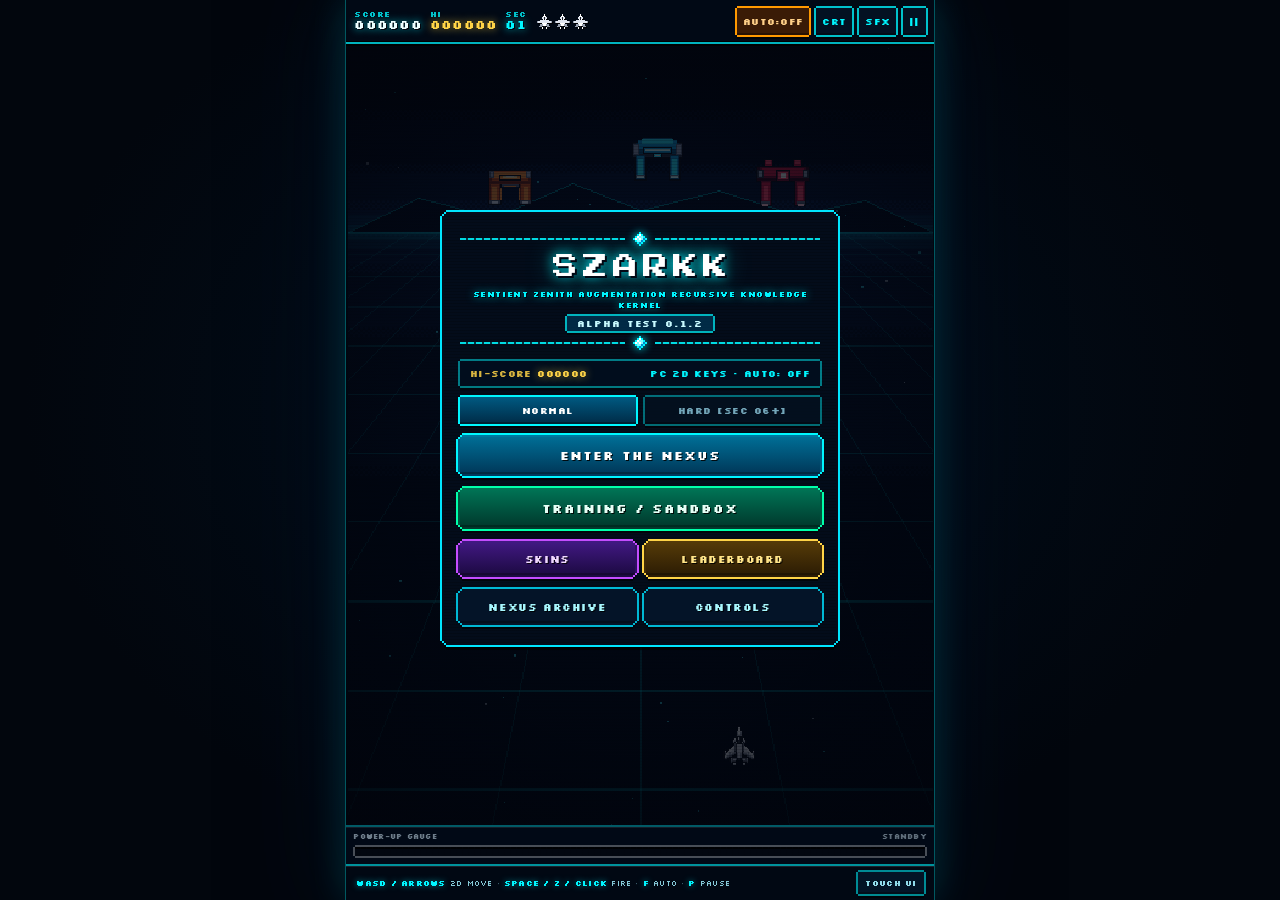
==== commit 000367e9: "Tighten the phone leaderboard so the columns fit Screens under 430px get a tighter leaderboard heade" ====
--- a/index.html
+++ b/index.html
@@ -7,7 +7,7 @@
   <link rel="preconnect" href="https://fonts.googleapis.com">
   <link rel="preconnect" href="https://fonts.gstatic.com" crossorigin>
   <link rel="stylesheet" href="https://fonts.googleapis.com/css2?family=Pixelify+Sans:wght@500;600;700&family=Press+Start+2P&family=Silkscreen:wght@400;700&display=swap">
-  <link rel="stylesheet" href="css/style.css?v=0.1.2ac">
+  <link rel="stylesheet" href="css/style.css?v=0.1.2ad">
   <script type="importmap">
     {
       "imports": {
--- a/css/style.css
+++ b/css/style.css
@@ -2717,6 +2717,52 @@
 
 #overlay-leaderboard .lb-clear-wrap {
   padding: 10px 14px 12px 14px;
+}
+
+@media (max-width: 430px) {
+  #overlay-leaderboard {
+    padding: clamp(56px, 14vh, 120px) 10px 12px;
+  }
+  #overlay-leaderboard .archive-header {
+    padding: 9px 10px 6px 10px;
+    gap: 6px;
+  }
+  #overlay-leaderboard .archive-heading {
+    font-size: 10.5px;
+    letter-spacing: 0.4px;
+  }
+  #overlay-leaderboard .archive-header-actions {
+    gap: 6px;
+  }
+  #overlay-leaderboard .lb-expand-btn,
+  #overlay-leaderboard .archive-back-btn {
+    padding: 5px 7px;
+    font-size: 7.5px;
+  }
+  #overlay-leaderboard .lb-tabs {
+    padding: 4px 10px 8px 10px;
+    gap: 8px;
+  }
+  #overlay-leaderboard .lb-table-head {
+    grid-template-columns: 30px 1fr 60px 30px 44px;
+    gap: 4px;
+    padding: 6px 13px;
+    font-size: 7px;
+    letter-spacing: 0.2px;
+  }
+  #overlay-leaderboard .lb-scroll {
+    padding: 7px 7px;
+  }
+  #overlay-leaderboard .lb-row {
+    grid-template-columns: 30px 1fr 60px 30px 44px;
+    gap: 4px;
+    padding: 7px 6px;
+    font-size: 9px;
+    letter-spacing: 0.1px;
+  }
+  #overlay-leaderboard .lb-acc {
+    font-size: 8.5px;
+  }
 }
 
 .skins-scroll { gap: 11px; }
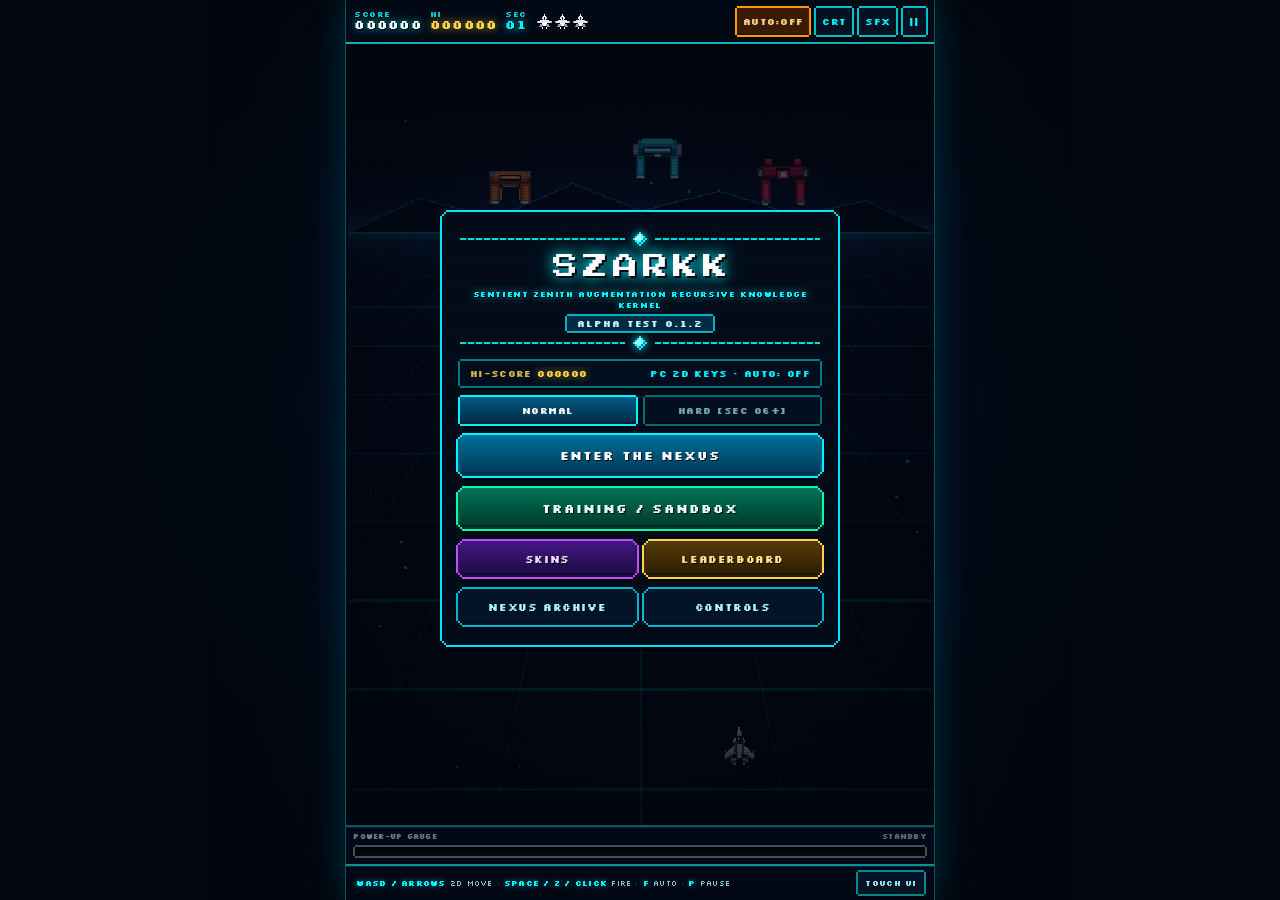
==== commit c8fedc5f: "Redraw the 32-bit red laser as a solid plasma lance The Saturn red beam drops the horizontal dashes " ====
--- a/index.html
+++ b/index.html
@@ -23,7 +23,7 @@
         "./js/projectiles.js": "./js/projectiles.js?v=0.1.2v",
         "./js/renderer.js": "./js/renderer.js?v=0.1.2y",
         "./js/renderers/saturn_enemy_sprites.js": "./js/renderers/saturn_enemy_sprites.js?v=0.1.2t",
-        "./js/renderers/saturn_fx.js": "./js/renderers/saturn_fx.js?v=0.1.2z",
+        "./js/renderers/saturn_fx.js": "./js/renderers/saturn_fx.js?v=0.1.2ae",
         "./js/renderers/saturn_pixel_sprites.js": "./js/renderers/saturn_pixel_sprites.js?v=0.1.2aa",
         "./js/sandbox.js": "./js/sandbox.js?v=0.1.2t",
         "./js/skins.js": "./js/skins.js?v=0.1.2v",
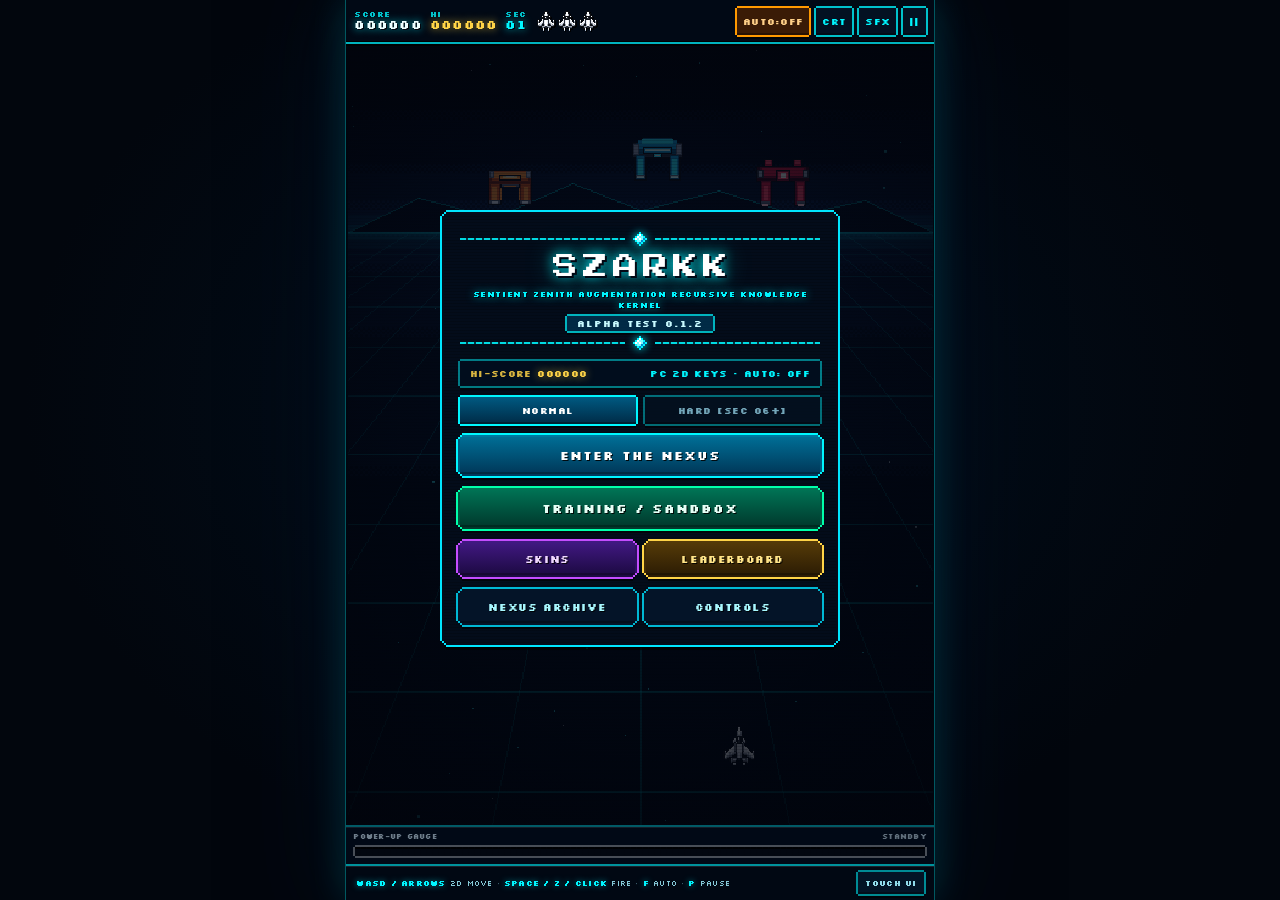
==== commit 41001af2: "Add Centophage, Plasma Rings, and chain-lightning ricochet Sector 08 brings the Centophage and a six" ====
--- a/index.html
+++ b/index.html
@@ -7,31 +7,31 @@
   <link rel="preconnect" href="https://fonts.googleapis.com">
   <link rel="preconnect" href="https://fonts.gstatic.com" crossorigin>
   <link rel="stylesheet" href="https://fonts.googleapis.com/css2?family=Pixelify+Sans:wght@500;600;700&family=Press+Start+2P&family=Silkscreen:wght@400;700&display=swap">
-  <link rel="stylesheet" href="css/style.css?v=0.1.2ad">
+  <link rel="stylesheet" href="css/style.css?v=0.1.2am">
   <script type="importmap">
     {
       "imports": {
         "./js/animator.js": "./js/animator.js?v=0.1.2i",
-        "./js/audio.js": "./js/audio.js?v=0.1.2i",
-        "./js/config.js": "./js/config.js?v=0.1.2t",
-        "./js/enemies.js": "./js/enemies.js?v=0.1.2i",
-        "./js/enforcers.js": "./js/enforcers.js?v=0.1.2i",
+        "./js/audio.js": "./js/audio.js?v=0.1.2aj",
+        "./js/config.js": "./js/config.js?v=0.1.2al",
+        "./js/enemies.js": "./js/enemies.js?v=0.1.2ak",
+        "./js/enforcers.js": "./js/enforcers.js?v=0.1.2ak",
         "./js/leaderboard.js": "./js/leaderboard.js?v=0.1.2i",
-        "./js/main.js": "./js/main.js?v=0.1.2z",
-        "./js/player.js": "./js/player.js?v=0.1.2v",
-        "./js/powerups.js": "./js/powerups.js?v=0.1.2y",
-        "./js/projectiles.js": "./js/projectiles.js?v=0.1.2v",
-        "./js/renderer.js": "./js/renderer.js?v=0.1.2y",
-        "./js/renderers/saturn_enemy_sprites.js": "./js/renderers/saturn_enemy_sprites.js?v=0.1.2t",
-        "./js/renderers/saturn_fx.js": "./js/renderers/saturn_fx.js?v=0.1.2ae",
-        "./js/renderers/saturn_pixel_sprites.js": "./js/renderers/saturn_pixel_sprites.js?v=0.1.2aa",
-        "./js/sandbox.js": "./js/sandbox.js?v=0.1.2t",
+        "./js/main.js": "./js/main.js?v=0.1.2aj",
+        "./js/player.js": "./js/player.js?v=0.1.2al",
+        "./js/powerups.js": "./js/powerups.js?v=0.1.2al",
+        "./js/projectiles.js": "./js/projectiles.js?v=0.1.2ak",
+        "./js/renderer.js": "./js/renderer.js?v=0.1.2ak",
+        "./js/renderers/saturn_enemy_sprites.js": "./js/renderers/saturn_enemy_sprites.js?v=0.1.2ai",
+        "./js/renderers/saturn_fx.js": "./js/renderers/saturn_fx.js?v=0.1.2al",
+        "./js/renderers/saturn_pixel_sprites.js": "./js/renderers/saturn_pixel_sprites.js?v=0.1.2aj",
+        "./js/sandbox.js": "./js/sandbox.js?v=0.1.2am",
         "./js/skins.js": "./js/skins.js?v=0.1.2v",
-        "./js/special_enemies.js": "./js/special_enemies.js?v=0.1.2i",
+        "./js/special_enemies.js": "./js/special_enemies.js?v=0.1.2aj",
         "./js/sprite_loader.js": "./js/sprite_loader.js?v=0.1.2i",
-        "./js/sprite_manifest.js": "./js/sprite_manifest.js?v=0.1.2i",
-        "./js/sprites.js": "./js/sprites.js?v=0.1.2u",
-        "./js/ui.js": "./js/ui.js?v=0.1.2ab",
+        "./js/sprite_manifest.js": "./js/sprite_manifest.js?v=0.1.2aj",
+        "./js/sprites.js": "./js/sprites.js?v=0.1.2aj",
+        "./js/ui.js": "./js/ui.js?v=0.1.2am",
         "./js/utils.js": "./js/utils.js?v=0.1.2i"
       }
     }
@@ -92,7 +92,7 @@
         </div>
         <div id="pill-field" class="status-pill slow hidden">
           <div class="status-row">
-            <span id="pill-field-label">CYAN FIELD</span>
+            <span id="pill-field-label">FLUX FIELD</span>
             <span id="pill-field-time">4.0s</span>
           </div>
           <div class="status-track"><div id="pill-field-fill" class="status-fill"></div></div>
@@ -120,12 +120,13 @@
 
       <div id="sandbox-pwr-corner" class="sandbox-pwr-corner hidden" aria-label="Quick Power-Up &amp; Ruler Controls">
         <div id="sbx-pwr-tray" class="sbx-pwr-tray hidden">
-          <button type="button" id="sbx-pwr-all" class="sbx-pwr-item is-all">ALL 5</button>
+          <button type="button" id="sbx-pwr-all" class="sbx-pwr-item is-all">ALL 6</button>
           <div id="sbx-pwr-tray-list" class="sbx-pwr-tray-list"></div>
         </div>
         <button type="button" id="sbx-btn-pwr-tray" class="sbx-corner-btn is-tray" title="Expand Power-Up Selector">PWR &#9650;</button>
         <button type="button" id="sbx-btn-open-skins" class="sbx-corner-btn is-skins" title="Switch Aurex Fighter Skins">SKINS</button>
         <button type="button" id="sbx-btn-ruler" class="sbx-corner-btn is-ruler" title="Toggle Ship Chain Lightning Ruler">RULER</button>
+        <button type="button" id="sbx-btn-reset-pos" class="sbx-corner-btn is-reset" title="Reset Player to Original Spawn Position">RESET POS</button>
         <button type="button" id="sbx-btn-quick-clear-pwr" class="sbx-corner-btn is-clr" title="Clear Active Power-Ups">CLR PWR</button>
       </div>
 
@@ -237,7 +238,23 @@
               <div id="sbx-field-grid" class="sbx-chip-grid"></div>
             </div>
 
-            <!-- 6. TRAINING ROUNDS -->
+            <!-- 6. CHALLENGE ARENA TESTER -->
+            <div id="sbx-challenge-box" class="sbx-section sbx-challenge-box">
+              <div class="sbx-sec-head">
+                <span class="sbx-sec-title">CHALLENGE ARENA TESTER</span>
+                <span class="sbx-sec-hint">12 CHALLENGES</span>
+              </div>
+              <label class="sbx-field">
+                <span>SELECT CHALLENGE</span>
+                <select id="sbx-sel-challenge" class="sbx-select"></select>
+              </label>
+              <div class="btn-pair">
+                <button type="button" id="sbx-btn-start-challenge" class="sbx-action-btn emerald">START CHALLENGE</button>
+                <button type="button" id="sbx-btn-stop-challenge" class="sbx-action-btn danger hidden">STOP CHALLENGE</button>
+              </div>
+            </div>
+
+            <!-- 7. TRAINING ROUNDS -->
             <div class="sbx-section sbx-training-box">
               <div class="sbx-sec-head">
                 <span class="sbx-sec-title">TRAINING ROUNDS (REAL SECTOR SIM)</span>
@@ -566,6 +583,6 @@
     </nav>
   </div>
 
-  <script type="module" src="js/main.js?v=0.1.2z"></script>
+  <script type="module" src="js/main.js?v=0.1.2aj"></script>
 </body>
 </html>
--- a/css/style.css
+++ b/css/style.css
@@ -189,8 +189,8 @@
 }
 
 .life-ship-svg.is-pixel {
-  width: 15px;
-  height: 15px;
+  width: 18px;
+  height: 20px;
   image-rendering: pixelated;
   image-rendering: crisp-edges;
   filter: drop-shadow(1px 1px 0 rgba(0, 0, 0, 0.9));
@@ -1095,6 +1095,7 @@
 .archive-card.tier-pulsar { border-color: rgba(255, 230, 64, 0.82); background: rgba(36, 28, 4, 0.86); box-shadow: inset 0 0 14px rgba(255, 230, 64, 0.15); }
 .archive-card.tier-pwr-yellow { border-color: rgba(255, 230, 64, 0.82); background: rgba(38, 28, 4, 0.86); box-shadow: inset 0 0 14px rgba(255, 230, 64, 0.16); }
 .archive-card.tier-pwr-clone { border-color: rgba(96, 118, 255, 0.84); background: rgba(14, 12, 46, 0.88); box-shadow: inset 0 0 14px rgba(138, 61, 255, 0.18); }
+.archive-card.tier-pwr-plasma { border-color: rgba(204, 255, 0, 0.88); background: linear-gradient(180deg, rgba(22, 14, 48, 0.94), rgba(8, 24, 16, 0.94)); box-shadow: inset 0 0 14px rgba(45, 255, 122, 0.2); }
 .archive-card.tier-deploy { border-color: rgba(180, 110, 255, 0.62); background: rgba(16, 10, 34, 0.84); }
 .archive-card.tier-pwr-cyan { border-color: rgba(0, 246, 255, 0.9); background: rgba(0, 28, 46, 0.9); box-shadow: inset 0 0 14px rgba(0, 246, 255, 0.18); }
 .archive-card.tier-pwr-red { border-color: rgba(255, 30, 66, 0.9); background: rgba(42, 6, 16, 0.9); box-shadow: inset 0 0 14px rgba(255, 30, 66, 0.18); }
@@ -1472,6 +1473,23 @@
 .pwr-slot.pwr-clone .pwr-gauge-fill {
   background: linear-gradient(90deg, #2846e8, #783bff, #d4a8ff);
   box-shadow: 0 0 12px rgba(120, 59, 255, 0.92);
+}
+
+#powerup-gauge-bar.pwr-plasma {
+  border-top-color: rgba(45, 255, 122, 0.88);
+  box-shadow: inset 0 2px 12px rgba(78, 48, 184, 0.32);
+}
+.pwr-slot.pwr-plasma .pwr-gauge-name,
+.pwr-slot.pwr-plasma .pwr-gauge-val {
+  color: #e2ff66;
+  text-shadow: 0 0 8px rgba(45, 255, 122, 0.85);
+}
+.pwr-slot.pwr-plasma .pwr-gauge-track {
+  border-color: rgba(45, 255, 122, 0.65);
+}
+.pwr-slot.pwr-plasma .pwr-gauge-fill {
+  background: linear-gradient(90deg, #4e30b8, #2dff7a, #ffe640);
+  box-shadow: 0 0 12px rgba(204, 255, 0, 0.92);
 }
 
 .dock-inner {
@@ -1964,14 +1982,17 @@
 
 .sbx-corner-btn {
   pointer-events: auto;
-  min-width: 68px;
-  padding: 5px 7px;
-  min-height: 25px;
+  width: 88px;
+  min-width: 88px;
+  padding: 5px 6px;
+  min-height: 26px;
   font-size: 7.8px;
   font-weight: 700;
   letter-spacing: 0.35px;
   border-radius: 6px;
   white-space: nowrap;
+  text-align: center;
+  justify-content: center;
 }
 
 .sbx-corner-btn.is-tray {
@@ -2008,6 +2029,13 @@
   box-shadow: 0 0 12px rgba(255, 230, 64, 0.65);
 }
 
+.sbx-corner-btn.is-reset {
+  background: rgba(4, 48, 38, 0.94);
+  color: #b8ffe8;
+  border: 1.3px solid rgba(0, 255, 170, 0.78);
+  box-shadow: 0 0 8px rgba(0, 255, 170, 0.28);
+}
+
 .sbx-corner-btn.is-clr {
   background: rgba(68, 12, 26, 0.94);
   color: #ffd0da;
@@ -2020,7 +2048,7 @@
   position: absolute;
   bottom: 8px;
   left: 8px;
-  right: 86px;
+  right: 106px;
   z-index: 12;
   display: flex;
   align-items: center;
@@ -2182,6 +2210,15 @@
 .sbx-training-box {
   border-color: rgba(255, 212, 71, 0.56);
   background: rgba(26, 20, 4, 0.78);
+}
+
+.sbx-challenge-box {
+  border-color: rgba(45, 255, 122, 0.62);
+  background: linear-gradient(180deg, rgba(16, 12, 38, 0.9), rgba(6, 24, 18, 0.88));
+}
+
+.sbx-challenge-box .sbx-sec-title {
+  color: #b4ff7a;
 }
 
 .sbx-field-box {
@@ -2408,8 +2445,14 @@
 .sbx-chip.sbx-c-red { border-color: rgba(255, 30, 66, 0.72); color: #ff9cb0; }
 .sbx-chip.sbx-c-pink { border-color: rgba(255, 82, 200, 0.78); color: #ffb2e8; }
 .sbx-chip.sbx-c-yellow { border-color: rgba(255, 230, 64, 0.78); color: #fff096; }
+.sbx-chip.sbx-c-acid { border-color: rgba(204, 255, 0, 0.82); color: #e2ff66; background: linear-gradient(180deg, rgba(24, 18, 48, 0.96), rgba(12, 16, 22, 0.98)); }
 .sbx-chip.sbx-c-purple { border-color: rgba(196, 77, 255, 0.78); color: #eabfff; }
 .sbx-chip.sbx-c-clone { border-color: rgba(124, 114, 255, 0.8); color: #cabfff; }
+.sbx-chip.sbx-c-plasma, .sbx-pwr-item.sbx-c-plasma {
+  border-color: rgba(204, 255, 0, 0.85);
+  color: #e2ff66;
+  background: linear-gradient(180deg, rgba(37, 23, 102, 0.95), rgba(10, 28, 18, 0.96));
+}
 
 .sbx-chip.selected {
   background: rgba(255, 212, 71, 0.24);
@@ -2833,6 +2876,7 @@
 .sbx-corner-btn.is-skins { --px-bdr: #c44dff; }
 .sbx-corner-btn.is-ruler { --px-bdr: rgba(255, 212, 71, 0.72); }
 .sbx-corner-btn.is-ruler.is-on { --px-bdr: #ffd447; }
+.sbx-corner-btn.is-reset { --px-bdr: #00ffaa; }
 .sbx-corner-btn.is-clr { --px-bdr: #ff3e62; }
 
 .sbx-pwr-item.is-all { --px-bdr: #ffd447; }
@@ -2841,10 +2885,12 @@
 .sbx-pwr-item.sbx-c-purple, .sbx-chip.sbx-c-purple { --px-bdr: #c44dff; }
 .sbx-pwr-item.sbx-c-yellow, .sbx-chip.sbx-c-yellow { --px-bdr: #ffe640; }
 .sbx-pwr-item.sbx-c-clone, .sbx-chip.sbx-c-clone { --px-bdr: #8a72ff; }
+.sbx-pwr-item.sbx-c-plasma, .sbx-chip.sbx-c-plasma { --px-bdr: #2dff7a; }
 .sbx-chip.sbx-c-gold { --px-bdr: #ffd447; }
 .sbx-chip.sbx-c-amber { --px-bdr: #ff762a; }
 .sbx-chip.sbx-c-green { --px-bdr: #2dff7a; }
 .sbx-chip.sbx-c-pink { --px-bdr: #ff52c8; }
+.sbx-chip.sbx-c-acid { --px-bdr: #ccff00; }
 .sbx-pwr-item.is-active, .sbx-chip.selected, .sbx-field-chip.is-active { --px-bdr: #ffffff; }
 
 .sbx-action-btn { --px-bdr: rgba(0, 246, 255, 0.72); }
@@ -3105,6 +3151,8 @@
 .tier-badge.basic, .record-banner, .go-save-panel, .arcade-input, .sandbox-deploy-bar, .sbx-training-box { --px-bdr: rgba(255, 212, 71, 0.78); }
 .tier-badge.elite-red, .go-mode-badge, .lb-confirm-box.final { --px-bdr: #ff1e42; }
 .tier-badge.deploy, .sbx-field-box { --px-bdr: rgba(196, 77, 255, 0.72); }
+.sbx-challenge-box { --px-bdr: rgba(45, 255, 122, 0.78); }
+.tier-badge.centophage { --px-bdr: #ccff00; background: rgba(37, 23, 102, 0.85); color: #e2ff66; }
 .stat-chip { --px-bdr: rgba(0, 246, 255, 0.42); }
 .stat-chip.warn { --px-bdr: rgba(255, 30, 66, 0.7); }
 .stat-chip.gold { --px-bdr: rgba(255, 212, 71, 0.65); }
@@ -3115,7 +3163,9 @@
 .archive-card.tier-null, .archive-card.tier-pwr-red { --px-bdr: rgba(255, 30, 66, 0.82); }
 .archive-card.tier-centoid { --px-bdr: rgba(45, 255, 122, 0.78); }
 .archive-card.tier-alpha, .archive-card.tier-deploy, .archive-card.tier-pwr-purple { --px-bdr: rgba(196, 77, 255, 0.82); }
+.archive-card.tier-centophage { --px-bdr: rgba(204, 255, 0, 0.86); background: linear-gradient(180deg, rgba(22, 16, 44, 0.94), rgba(10, 14, 22, 0.96)); }
 .archive-card.tier-pwr-clone { --px-bdr: rgba(114, 102, 255, 0.82); }
+.archive-card.tier-pwr-plasma { --px-bdr: rgba(204, 255, 0, 0.88); }
 .lb-row { --px-bdr: rgba(0, 246, 255, 0.32); }
 .lb-row.rank-1 { --px-bdr: rgba(255, 212, 71, 0.82); }
 .lb-row.rank-2 { --px-bdr: rgba(220, 245, 255, 0.68); }
@@ -3161,6 +3211,7 @@
 .pwr-slot.pwr-purple .pwr-gauge-track { --px-bdr: rgba(196, 77, 255, 0.7); }
 .pwr-slot.pwr-yellow .pwr-gauge-track { --px-bdr: rgba(255, 230, 64, 0.72); }
 .pwr-slot.pwr-clone .pwr-gauge-track { --px-bdr: rgba(114, 92, 255, 0.72); }
+.pwr-slot.pwr-plasma .pwr-gauge-track { --px-bdr: rgba(45, 255, 122, 0.78); }
 
 .pwr-gauge-fill {
   box-shadow:
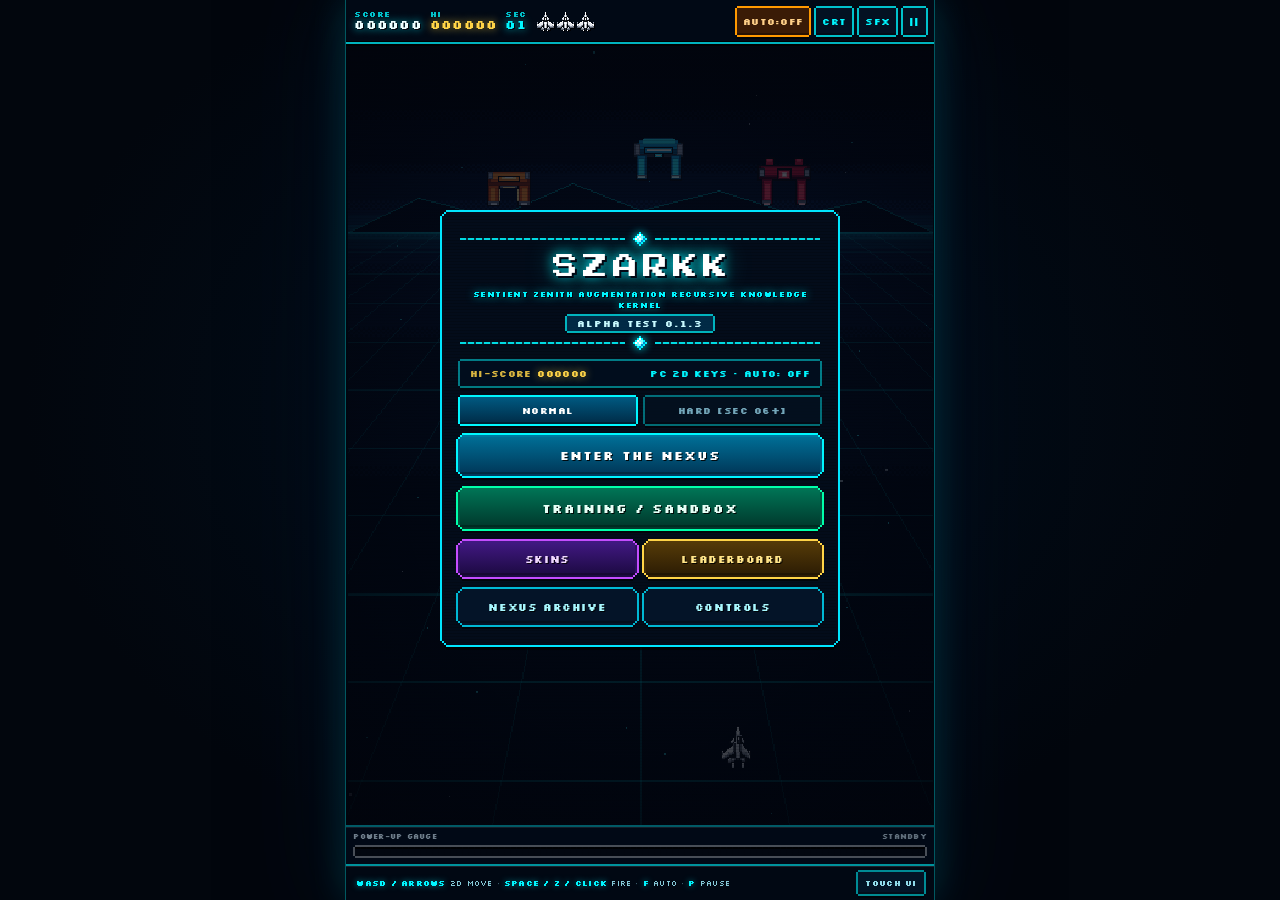
==== commit 1f418eb8: "Alpha Test 0.1.3: Hard Mode unlocks the full roster Hard Mode now opens every enemy and capsule up t" ====
--- a/index.html
+++ b/index.html
@@ -3,36 +3,36 @@
 <head>
   <meta charset="UTF-8">
   <meta name="viewport" content="width=device-width, initial-scale=1.0, maximum-scale=1.0, user-scalable=no, viewport-fit=cover">
-  <title>SZARKK — Alpha Test 0.1.2</title>
+  <title>SZARKK — Alpha Test 0.1.3</title>
   <link rel="preconnect" href="https://fonts.googleapis.com">
   <link rel="preconnect" href="https://fonts.gstatic.com" crossorigin>
   <link rel="stylesheet" href="https://fonts.googleapis.com/css2?family=Pixelify+Sans:wght@500;600;700&family=Press+Start+2P&family=Silkscreen:wght@400;700&display=swap">
-  <link rel="stylesheet" href="css/style.css?v=0.1.2am">
+  <link rel="stylesheet" href="css/style.css?v=0.1.3">
   <script type="importmap">
     {
       "imports": {
-        "./js/animator.js": "./js/animator.js?v=0.1.2i",
-        "./js/audio.js": "./js/audio.js?v=0.1.2aj",
-        "./js/config.js": "./js/config.js?v=0.1.2al",
-        "./js/enemies.js": "./js/enemies.js?v=0.1.2ak",
-        "./js/enforcers.js": "./js/enforcers.js?v=0.1.2ak",
-        "./js/leaderboard.js": "./js/leaderboard.js?v=0.1.2i",
-        "./js/main.js": "./js/main.js?v=0.1.2aj",
-        "./js/player.js": "./js/player.js?v=0.1.2al",
-        "./js/powerups.js": "./js/powerups.js?v=0.1.2al",
-        "./js/projectiles.js": "./js/projectiles.js?v=0.1.2ak",
-        "./js/renderer.js": "./js/renderer.js?v=0.1.2ak",
-        "./js/renderers/saturn_enemy_sprites.js": "./js/renderers/saturn_enemy_sprites.js?v=0.1.2ai",
-        "./js/renderers/saturn_fx.js": "./js/renderers/saturn_fx.js?v=0.1.2al",
-        "./js/renderers/saturn_pixel_sprites.js": "./js/renderers/saturn_pixel_sprites.js?v=0.1.2aj",
-        "./js/sandbox.js": "./js/sandbox.js?v=0.1.2am",
-        "./js/skins.js": "./js/skins.js?v=0.1.2v",
-        "./js/special_enemies.js": "./js/special_enemies.js?v=0.1.2aj",
-        "./js/sprite_loader.js": "./js/sprite_loader.js?v=0.1.2i",
-        "./js/sprite_manifest.js": "./js/sprite_manifest.js?v=0.1.2aj",
-        "./js/sprites.js": "./js/sprites.js?v=0.1.2aj",
-        "./js/ui.js": "./js/ui.js?v=0.1.2am",
-        "./js/utils.js": "./js/utils.js?v=0.1.2i"
+        "./js/animator.js": "./js/animator.js?v=0.1.3",
+        "./js/audio.js": "./js/audio.js?v=0.1.3",
+        "./js/config.js": "./js/config.js?v=0.1.3a",
+        "./js/enemies.js": "./js/enemies.js?v=0.1.3d",
+        "./js/enforcers.js": "./js/enforcers.js?v=0.1.3",
+        "./js/leaderboard.js": "./js/leaderboard.js?v=0.1.3",
+        "./js/main.js": "./js/main.js?v=0.1.3a",
+        "./js/player.js": "./js/player.js?v=0.1.3",
+        "./js/powerups.js": "./js/powerups.js?v=0.1.3b",
+        "./js/projectiles.js": "./js/projectiles.js?v=0.1.3",
+        "./js/renderer.js": "./js/renderer.js?v=0.1.3",
+        "./js/renderers/saturn_enemy_sprites.js": "./js/renderers/saturn_enemy_sprites.js?v=0.1.3",
+        "./js/renderers/saturn_fx.js": "./js/renderers/saturn_fx.js?v=0.1.3",
+        "./js/renderers/saturn_pixel_sprites.js": "./js/renderers/saturn_pixel_sprites.js?v=0.1.3",
+        "./js/sandbox.js": "./js/sandbox.js?v=0.1.3a",
+        "./js/skins.js": "./js/skins.js?v=0.1.3",
+        "./js/special_enemies.js": "./js/special_enemies.js?v=0.1.3a",
+        "./js/sprite_loader.js": "./js/sprite_loader.js?v=0.1.3",
+        "./js/sprite_manifest.js": "./js/sprite_manifest.js?v=0.1.3",
+        "./js/sprites.js": "./js/sprites.js?v=0.1.3",
+        "./js/ui.js": "./js/ui.js?v=0.1.3",
+        "./js/utils.js": "./js/utils.js?v=0.1.3"
       }
     }
   </script>
@@ -286,7 +286,7 @@
             </div>
             <h1 class="nexus-title szarkk-title">SZARKK</h1>
             <div class="nexus-subtitle szarkk-acronym">SENTIENT ZENITH AUGMENTATION RECURSIVE KNOWLEDGE KERNEL</div>
-            <div class="version-badge" id="menu-version">Alpha Test 0.1.2</div>
+            <div class="version-badge" id="menu-version">Alpha Test 0.1.3</div>
             <div class="wire-accent">
               <span class="wire-line"></span>
               <span class="wire-diamond"></span>
@@ -453,7 +453,7 @@
         <div class="nexus-card">
           <div class="nexus-subtitle">// NEXUS SUSPENDED //</div>
           <h2 class="nexus-title modal-heading">SYSTEM PAUSED</h2>
-          <div class="version-badge" id="pause-version">Alpha Test 0.1.2</div>
+          <div class="version-badge" id="pause-version">Alpha Test 0.1.3</div>
 
           <button type="button" id="btn-resume" class="nexus-cta">RESUME</button>
 
@@ -583,6 +583,6 @@
     </nav>
   </div>
 
-  <script type="module" src="js/main.js?v=0.1.2aj"></script>
+  <script type="module" src="js/main.js?v=0.1.3a"></script>
 </body>
 </html>
--- a/css/style.css
+++ b/css/style.css
@@ -189,8 +189,8 @@
 }
 
 .life-ship-svg.is-pixel {
-  width: 18px;
-  height: 20px;
+  width: 17px;
+  height: 19px;
   image-rendering: pixelated;
   image-rendering: crisp-edges;
   filter: drop-shadow(1px 1px 0 rgba(0, 0, 0, 0.9));
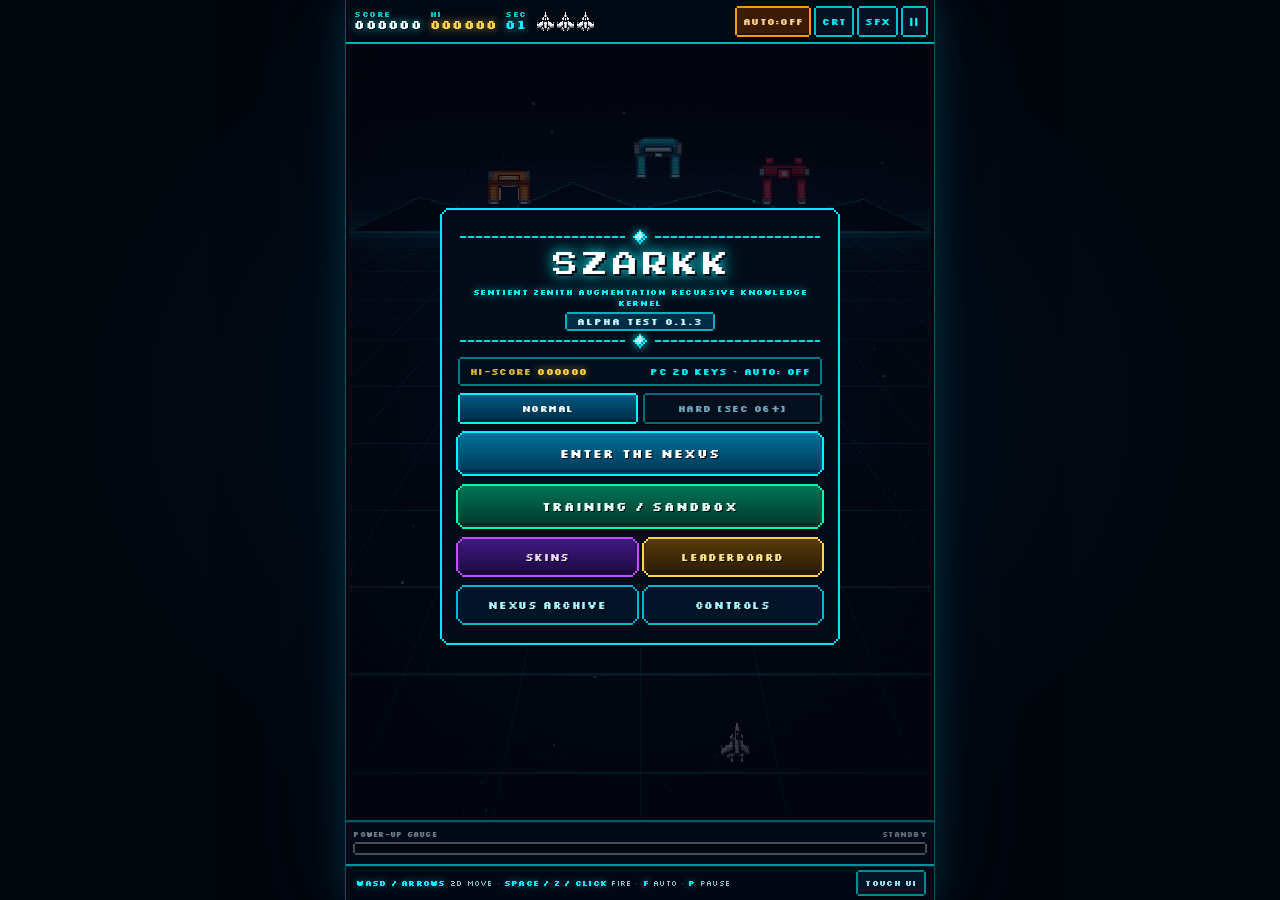
==== commit 9ad48e19: "Add challenge capsule rewards and ready power-up reserves Challenge clears now award capsules by hit" ====
--- a/index.html
+++ b/index.html
@@ -7,31 +7,31 @@
   <link rel="preconnect" href="https://fonts.googleapis.com">
   <link rel="preconnect" href="https://fonts.gstatic.com" crossorigin>
   <link rel="stylesheet" href="https://fonts.googleapis.com/css2?family=Pixelify+Sans:wght@500;600;700&family=Press+Start+2P&family=Silkscreen:wght@400;700&display=swap">
-  <link rel="stylesheet" href="css/style.css?v=0.1.3">
+  <link rel="stylesheet" href="css/style.css?v=0.1.3l">
   <script type="importmap">
     {
       "imports": {
         "./js/animator.js": "./js/animator.js?v=0.1.3",
         "./js/audio.js": "./js/audio.js?v=0.1.3",
         "./js/config.js": "./js/config.js?v=0.1.3a",
-        "./js/enemies.js": "./js/enemies.js?v=0.1.3d",
+        "./js/enemies.js": "./js/enemies.js?v=0.1.3f",
         "./js/enforcers.js": "./js/enforcers.js?v=0.1.3",
         "./js/leaderboard.js": "./js/leaderboard.js?v=0.1.3",
-        "./js/main.js": "./js/main.js?v=0.1.3a",
+        "./js/main.js": "./js/main.js?v=0.1.3g",
         "./js/player.js": "./js/player.js?v=0.1.3",
-        "./js/powerups.js": "./js/powerups.js?v=0.1.3b",
+        "./js/powerups.js": "./js/powerups.js?v=0.1.3g",
         "./js/projectiles.js": "./js/projectiles.js?v=0.1.3",
-        "./js/renderer.js": "./js/renderer.js?v=0.1.3",
+        "./js/renderer.js": "./js/renderer.js?v=0.1.3e",
         "./js/renderers/saturn_enemy_sprites.js": "./js/renderers/saturn_enemy_sprites.js?v=0.1.3",
         "./js/renderers/saturn_fx.js": "./js/renderers/saturn_fx.js?v=0.1.3",
         "./js/renderers/saturn_pixel_sprites.js": "./js/renderers/saturn_pixel_sprites.js?v=0.1.3",
-        "./js/sandbox.js": "./js/sandbox.js?v=0.1.3a",
+        "./js/sandbox.js": "./js/sandbox.js?v=0.1.3k",
         "./js/skins.js": "./js/skins.js?v=0.1.3",
-        "./js/special_enemies.js": "./js/special_enemies.js?v=0.1.3a",
+        "./js/special_enemies.js": "./js/special_enemies.js?v=0.1.3e",
         "./js/sprite_loader.js": "./js/sprite_loader.js?v=0.1.3",
         "./js/sprite_manifest.js": "./js/sprite_manifest.js?v=0.1.3",
-        "./js/sprites.js": "./js/sprites.js?v=0.1.3",
-        "./js/ui.js": "./js/ui.js?v=0.1.3",
+        "./js/sprites.js": "./js/sprites.js?v=0.1.3j",
+        "./js/ui.js": "./js/ui.js?v=0.1.3k",
         "./js/utils.js": "./js/utils.js?v=0.1.3"
       }
     }
@@ -119,16 +119,22 @@
       </div>
 
       <div id="sandbox-pwr-corner" class="sandbox-pwr-corner hidden" aria-label="Quick Power-Up &amp; Ruler Controls">
-        <div id="sbx-pwr-tray" class="sbx-pwr-tray hidden">
-          <button type="button" id="sbx-pwr-all" class="sbx-pwr-item is-all">ALL 6</button>
-          <div id="sbx-pwr-tray-list" class="sbx-pwr-tray-list"></div>
-        </div>
-        <button type="button" id="sbx-btn-pwr-tray" class="sbx-corner-btn is-tray" title="Expand Power-Up Selector">PWR &#9650;</button>
-        <button type="button" id="sbx-btn-open-skins" class="sbx-corner-btn is-skins" title="Switch Aurex Fighter Skins">SKINS</button>
-        <button type="button" id="sbx-btn-ruler" class="sbx-corner-btn is-ruler" title="Toggle Ship Chain Lightning Ruler">RULER</button>
-        <button type="button" id="sbx-btn-reset-pos" class="sbx-corner-btn is-reset" title="Reset Player to Original Spawn Position">RESET POS</button>
-        <button type="button" id="sbx-btn-quick-clear-pwr" class="sbx-corner-btn is-clr" title="Clear Active Power-Ups">CLR PWR</button>
-      </div>
+        <div id="sbx-corner-body" class="sbx-corner-body">
+          <div id="sbx-pwr-tray" class="sbx-pwr-tray hidden">
+            <button type="button" id="sbx-pwr-all" class="sbx-pwr-item is-all">ALL 6</button>
+            <div id="sbx-pwr-tray-list" class="sbx-pwr-tray-list"></div>
+          </div>
+          <button type="button" id="sbx-btn-pwr-tray" class="sbx-corner-btn is-tray" title="Expand Power-Up Selector">PWR &#9650;</button>
+          <button type="button" id="sbx-btn-open-skins" class="sbx-corner-btn is-skins" title="Switch Aurex Fighter Skins">SKINS</button>
+          <button type="button" id="sbx-btn-ruler" class="sbx-corner-btn is-ruler" title="Toggle Ship Chain Lightning Ruler">RULER</button>
+          <button type="button" id="sbx-btn-reset-pos" class="sbx-corner-btn is-reset" title="Reset Player to Original Spawn Position">RESET POS</button>
+          <button type="button" id="sbx-btn-quick-clear-pwr" class="sbx-corner-btn is-clr" title="Clear Active Power-Ups">CLR PWR</button>
+        </div>
+        <button type="button" id="sbx-btn-collapse-corner" class="sbx-corner-btn is-collapse" title="Collapse / Expand Quick Controls">HIDE &#9660;</button>
+      </div>
+
+      <!-- TRANSPARENT THIN FLOATING POWER-UP GAUGE (WHEN ACTIVE POWER-UPS COEXIST WITH READY BUTTONS) -->
+      <div id="floating-gauge-overlay" class="floating-gauge-overlay hidden" aria-live="polite"></div>
 
       <div id="sandbox-deploy-bar" class="sandbox-deploy-bar hidden" aria-label="Deploy &amp; Drag Controls">
         <span id="sbx-deploy-entity-tag" class="sbx-deploy-tag">DRONE</span>
@@ -191,8 +197,9 @@
               <div class="sbx-sec-head">
                 <span class="sbx-sec-title">POWER-UP CAPSULES</span>
                 <div class="sbx-mini-seg">
-                  <button type="button" id="sbx-cap-mode-touch" class="sbx-seg-btn selected">TAP DEPLOY</button>
-                  <button type="button" id="sbx-cap-mode-float" class="sbx-seg-btn">FLOAT IN</button>
+                  <button type="button" id="sbx-cap-mode-touch" class="sbx-seg-btn selected">TAP</button>
+                  <button type="button" id="sbx-cap-mode-float" class="sbx-seg-btn">FLOAT</button>
+                  <button type="button" id="sbx-cap-mode-ready" class="sbx-seg-btn">READY</button>
                 </div>
               </div>
               <div id="sbx-capsule-grid" class="sbx-chip-grid caps-grid"></div>
@@ -583,6 +590,6 @@
     </nav>
   </div>
 
-  <script type="module" src="js/main.js?v=0.1.3a"></script>
+  <script type="module" src="js/main.js?v=0.1.3g"></script>
 </body>
 </html>
--- a/css/style.css
+++ b/css/style.css
@@ -1491,6 +1491,241 @@
   background: linear-gradient(90deg, #4e30b8, #2dff7a, #ffe640);
   box-shadow: 0 0 12px rgba(204, 255, 0, 0.92);
 }
+
+/* =========================================================================
+   1UP RESERVE POWER-UP CAPSULE READY SLOTS (CONSISTENT PIXELATED + GLOW)
+   ========================================================================= */
+#powerup-gauge-bar {
+  min-height: 44px;
+  align-items: center;
+}
+
+.pwr-slot.is-ready-slot {
+  flex: 1 1 0;
+  min-width: 0;
+  display: flex;
+  flex-direction: row;
+  align-items: center;
+  justify-content: center;
+}
+
+.pwr-ready-btn {
+  --px-bg: #041e30;
+  --px-pip: #00f6ff;
+  position: relative;
+  flex: 0 1 auto;
+  width: min(92%, 156px);
+  min-width: 44px;
+  height: 34px;
+  padding: 0 6px;
+  background: var(--px-bg);
+  display: inline-flex;
+  align-items: center;
+  justify-content: center;
+  line-height: 0;
+  overflow: hidden;
+  cursor: pointer;
+  touch-action: manipulation;
+  transition: transform 0.08s ease, filter 0.1s ease, width 0.12s ease;
+}
+
+/* Consistent crisp 2x2 pixelated inner corner L-brackets */
+.pwr-ready-btn::before,
+.pwr-ready-btn::after {
+  content: '';
+  position: absolute;
+  top: 4px;
+  width: 2px;
+  height: 2px;
+  border-radius: 0;
+  background: var(--px-pip);
+  pointer-events: none;
+}
+
+.pwr-ready-btn::before {
+  left: 4px;
+  box-shadow:
+    0 24px 0 0 var(--px-pip),
+    2px 0 0 0 var(--px-pip),
+    0 2px 0 0 var(--px-pip),
+    2px 24px 0 0 var(--px-pip),
+    0 22px 0 0 var(--px-pip);
+}
+
+.pwr-ready-btn::after {
+  right: 4px;
+  box-shadow:
+    0 24px 0 0 var(--px-pip),
+    -2px 0 0 0 var(--px-pip),
+    0 2px 0 0 var(--px-pip),
+    -2px 24px 0 0 var(--px-pip),
+    0 22px 0 0 var(--px-pip);
+}
+
+.pwr-ready-canvas {
+  position: relative;
+  z-index: 1;
+  width: 23px;
+  height: 23px;
+  display: block;
+  pointer-events: none;
+  flex-shrink: 0;
+  image-rendering: pixelated;
+  image-rendering: crisp-edges;
+}
+
+.pwr-ready-btn:hover {
+  filter: brightness(1.18);
+}
+
+.pwr-ready-btn:active {
+  transform: translate(1px, 1px);
+}
+
+/* Consistent Solid Dark Capsule-Tinted Interiors & Pixel Corner Studs */
+.pwr-ready-btn.pwr-cyan {
+  --px-bg: #041d2e;
+  --px-pip: #00f6ff;
+}
+
+.pwr-ready-btn.pwr-red {
+  --px-bg: #26040b;
+  --px-pip: #ff4769;
+}
+
+.pwr-ready-btn.pwr-purple {
+  --px-bg: #1e0532;
+  --px-pip: #d67bff;
+}
+
+.pwr-ready-btn.pwr-yellow {
+  --px-bg: #291b02;
+  --px-pip: #ffe640;
+}
+
+.pwr-ready-btn.pwr-clone {
+  --px-bg: #100c36;
+  --px-pip: #8a66ff;
+}
+
+.pwr-ready-btn.pwr-plasma {
+  --px-bg: #151232;
+  --px-pip: #ccff00;
+}
+
+/* =========================================================================
+   TRANSPARENT FLOATING THIN GAUGE OVERLAY (NO BACKDROP UI, NO POWER-UP NAME)
+   Shown directly above #powerup-gauge-bar when active power-ups & READY buttons coexist
+   ========================================================================= */
+.floating-gauge-overlay {
+  position: absolute;
+  left: 8px;
+  right: 8px;
+  bottom: 5px;
+  z-index: 16;
+  display: flex;
+  flex-direction: row;
+  align-items: flex-end;
+  gap: 8px;
+  background: transparent;
+  border: 0;
+  box-shadow: none;
+  pointer-events: none;
+}
+
+.flt-pwr-slot {
+  flex: 1 1 0;
+  min-width: 0;
+  display: flex;
+  flex-direction: column;
+  gap: 2px;
+  pointer-events: none;
+}
+
+.flt-pwr-val {
+  align-self: flex-end;
+  font-size: 7.4px;
+  font-weight: 700;
+  letter-spacing: 0.3px;
+  line-height: 1;
+  white-space: nowrap;
+  color: #ecffff;
+  text-shadow:
+    1px 1px 0 #02060d,
+    -1px -1px 0 #02060d,
+    1px -1px 0 #02060d,
+    -1px 1px 0 #02060d,
+    0 0 6px rgba(0, 246, 255, 0.75);
+}
+
+.flt-pwr-track {
+  position: relative;
+  width: 100%;
+  height: 5px;
+  background: rgba(2, 7, 16, 0.52);
+  border: 1px solid rgba(255, 255, 255, 0.32);
+  overflow: hidden;
+}
+
+.flt-pwr-fill {
+  height: 100%;
+  width: 0%;
+  background: #ffffff;
+  transition: width 0.06s linear;
+}
+
+.flt-pwr-ticks {
+  position: absolute;
+  inset: 0;
+  pointer-events: none;
+  opacity: 0;
+}
+
+.flt-pwr-slot.seg-6 .flt-pwr-ticks {
+  opacity: 1;
+  background: repeating-linear-gradient(
+    90deg,
+    transparent 0%,
+    transparent calc(16.6667% - 1px),
+    rgba(2, 8, 18, 0.85) calc(16.6667% - 1px),
+    rgba(2, 8, 18, 0.85) 16.6667%
+  );
+}
+
+.flt-pwr-slot.seg-24 .flt-pwr-ticks {
+  opacity: 1;
+  background: repeating-linear-gradient(
+    90deg,
+    transparent 0%,
+    transparent calc(4.1667% - 1px),
+    rgba(2, 8, 18, 0.85) calc(4.1667% - 1px),
+    rgba(2, 8, 18, 0.85) 4.1667%
+  );
+}
+
+.flt-pwr-slot.pwr-cyan .flt-pwr-val { color: #9efcff; }
+.flt-pwr-slot.pwr-cyan .flt-pwr-track { border-color: rgba(0, 246, 255, 0.72); }
+.flt-pwr-slot.pwr-cyan .flt-pwr-fill { background: linear-gradient(90deg, #00b8e6, #00f6ff, #d4ffff); }
+
+.flt-pwr-slot.pwr-red .flt-pwr-val { color: #ff98ab; }
+.flt-pwr-slot.pwr-red .flt-pwr-track { border-color: rgba(255, 30, 66, 0.78); }
+.flt-pwr-slot.pwr-red .flt-pwr-fill { background: linear-gradient(90deg, #c80e2e, #ff1e42, #ff99ac); }
+
+.flt-pwr-slot.pwr-purple .flt-pwr-val { color: #ebbdff; }
+.flt-pwr-slot.pwr-purple .flt-pwr-track { border-color: rgba(196, 77, 255, 0.8); }
+.flt-pwr-slot.pwr-purple .flt-pwr-fill { background: linear-gradient(90deg, #9824e8, #c44dff, #f2d4ff); }
+
+.flt-pwr-slot.pwr-yellow .flt-pwr-val { color: #fff39e; }
+.flt-pwr-slot.pwr-yellow .flt-pwr-track { border-color: rgba(255, 230, 64, 0.82); }
+.flt-pwr-slot.pwr-yellow .flt-pwr-fill { background: linear-gradient(90deg, #ff9e1b, #ffe640, #ffffff); }
+
+.flt-pwr-slot.pwr-clone .flt-pwr-val { color: #c2b8ff; }
+.flt-pwr-slot.pwr-clone .flt-pwr-track { border-color: rgba(114, 92, 255, 0.82); }
+.flt-pwr-slot.pwr-clone .flt-pwr-fill { background: linear-gradient(90deg, #2846e8, #783bff, #d4a8ff); }
+
+.flt-pwr-slot.pwr-plasma .flt-pwr-val { color: #e2ff66; }
+.flt-pwr-slot.pwr-plasma .flt-pwr-track { border-color: rgba(45, 255, 122, 0.85); }
+.flt-pwr-slot.pwr-plasma .flt-pwr-fill { background: linear-gradient(90deg, #4e30b8, #2dff7a, #ffe640); }
 
 .dock-inner {
   width: 100%;
@@ -1909,12 +2144,20 @@
   border-color: rgba(180, 130, 255, 0.6);
 }
 
-/* Bottom-Right Quick Power-Up Tray (expands upward), Standalone Ship Ruler & Clear Power-Ups Button */
+/* Bottom-Right Quick Power-Up Tray (shifted above floating gauge + collapsible) */
 .sandbox-pwr-corner {
   position: absolute;
-  bottom: 8px;
+  bottom: 30px;
   right: 8px;
   z-index: 12;
+  display: flex;
+  flex-direction: column;
+  align-items: flex-end;
+  gap: 4px;
+  pointer-events: none;
+}
+
+.sbx-corner-body {
   display: flex;
   flex-direction: column;
   align-items: flex-end;
@@ -2043,10 +2286,24 @@
   box-shadow: 0 0 8px rgba(255, 30, 66, 0.32);
 }
 
+.sbx-corner-btn.is-collapse {
+  min-height: 22px;
+  padding: 3px 6px;
+  font-size: 7.2px;
+  background: rgba(4, 14, 28, 0.94);
+  color: rgba(174, 232, 255, 0.92);
+  border: 1.3px solid rgba(0, 246, 255, 0.55);
+}
+
+.sbx-corner-btn.is-collapse.is-collapsed {
+  background: rgba(0, 56, 82, 0.94);
+  color: #ffffff;
+}
+
 /* Bottom Deploy / Drag / Stop Action Bar inside Stage (sits cleanly left of bottom-right PWR stack) */
 .sandbox-deploy-bar {
   position: absolute;
-  bottom: 8px;
+  bottom: 30px;
   left: 8px;
   right: 106px;
   z-index: 12;
@@ -2679,7 +2936,9 @@
 .btn-pair { gap: 11px; }
 .mode-toggle-row, .lb-tabs { gap: 9px; }
 .sbx-strip-group { gap: 6px; }
-.sandbox-pwr-corner { bottom: 10px; right: 10px; gap: 7px; }
+.sandbox-pwr-corner { bottom: 32px; right: 10px; gap: 7px; }
+.sbx-corner-body { gap: 7px; }
+.sandbox-deploy-bar { bottom: 32px; }
 .sbx-pwr-tray { gap: 6px; padding: 8px; }
 .sbx-pwr-tray-list { gap: 6px; }
 .sbx-chip-grid { gap: 7px; }
@@ -2878,6 +3137,8 @@
 .sbx-corner-btn.is-ruler.is-on { --px-bdr: #ffd447; }
 .sbx-corner-btn.is-reset { --px-bdr: #00ffaa; }
 .sbx-corner-btn.is-clr { --px-bdr: #ff3e62; }
+.sbx-corner-btn.is-collapse { --px-bdr: rgba(0, 246, 255, 0.62); }
+.sbx-corner-btn.is-collapse.is-collapsed { --px-bdr: #00ffaa; }
 
 .sbx-pwr-item.is-all { --px-bdr: #ffd447; }
 .sbx-pwr-item.sbx-c-cyan, .sbx-chip.sbx-c-cyan { --px-bdr: #00f6ff; }
@@ -3271,3 +3532,96 @@
   background-image: url("data:image/svg+xml,%3Csvg xmlns='http://www.w3.org/2000/svg' viewBox='0 0 7 7' shape-rendering='crispEdges'%3E%3Crect x='3' y='0' width='1' height='1' fill='%2300f6ff'/%3E%3Crect x='2' y='1' width='1' height='1' fill='%2300f6ff'/%3E%3Crect x='3' y='1' width='1' height='1' fill='%23ffffff'/%3E%3Crect x='4' y='1' width='1' height='1' fill='%2300f6ff'/%3E%3Crect x='1' y='2' width='1' height='1' fill='%2300f6ff'/%3E%3Crect x='2' y='2' width='1' height='1' fill='%23ffffff'/%3E%3Crect x='3' y='2' width='2' height='1' fill='%237efaff'/%3E%3Crect x='5' y='2' width='1' height='1' fill='%2300f6ff'/%3E%3Crect x='0' y='3' width='1' height='1' fill='%2300f6ff'/%3E%3Crect x='1' y='3' width='1' height='1' fill='%23ffffff'/%3E%3Crect x='2' y='3' width='1' height='1' fill='%237efaff'/%3E%3Crect x='3' y='3' width='1' height='1' fill='%23ffffff'/%3E%3Crect x='4' y='3' width='1' height='1' fill='%237efaff'/%3E%3Crect x='5' y='3' width='1' height='1' fill='%230088cc'/%3E%3Crect x='6' y='3' width='1' height='1' fill='%2300f6ff'/%3E%3Crect x='1' y='4' width='1' height='1' fill='%2300f6ff'/%3E%3Crect x='2' y='4' width='2' height='1' fill='%237efaff'/%3E%3Crect x='4' y='4' width='1' height='1' fill='%230088cc'/%3E%3Crect x='5' y='4' width='1' height='1' fill='%2300f6ff'/%3E%3Crect x='2' y='5' width='1' height='1' fill='%2300f6ff'/%3E%3Crect x='3' y='5' width='1' height='1' fill='%230088cc'/%3E%3Crect x='4' y='5' width='1' height='1' fill='%2300f6ff'/%3E%3Crect x='3' y='6' width='1' height='1' fill='%2300f6ff'/%3E%3C/svg%3E");
   filter: drop-shadow(0 0 4px rgba(0, 246, 255, 0.85));
 }
+
+/* 8) Capsule-Matched Multi-Color Pixel-Curved Bezels for 1UP Reserve READY Buttons */
+#powerup-gauge-bar.pwr-cyan { border-top-color: rgba(0, 246, 255, 0.78); }
+#powerup-gauge-bar.pwr-red { border-top-color: rgba(255, 30, 66, 0.82); }
+#powerup-gauge-bar.pwr-purple { border-top-color: rgba(196, 77, 255, 0.84); }
+#powerup-gauge-bar.pwr-yellow { border-top-color: rgba(255, 230, 64, 0.86); }
+#powerup-gauge-bar.pwr-clone { border-top-color: rgba(124, 92, 255, 0.86); }
+#powerup-gauge-bar.pwr-plasma { border-top-color: rgba(45, 255, 122, 0.88); }
+
+button.pwr-ready-btn {
+  --px-top: #c4ffff;
+  --px-bot: #147aff;
+  --px-sides: #00f6ff;
+  --px-in: rgba(0, 246, 255, 0.28);
+  --px-halo: rgba(0, 246, 255, 0.50);
+  border: 0 !important;
+  border-radius: 0 !important;
+  margin: 2px 2px;
+  box-shadow:
+    0 -2px 0 0 var(--px-top),
+    0  2px 0 0 var(--px-bot),
+   -2px 0 0 0 var(--px-sides),
+    2px 0 0 0 var(--px-sides),
+    inset 0  2px 0 0 var(--px-in),
+    inset 0 -2px 0 0 rgba(0, 0, 0, 0.56),
+    inset  2px 0 0 0 var(--px-in),
+    inset -2px 0 0 0 var(--px-in),
+    0 0 11px 0 var(--px-halo),
+    0 4px 0 0 rgba(0, 0, 0, 0.65) !important;
+}
+
+button.pwr-ready-btn:hover {
+  filter: brightness(1.18);
+  box-shadow:
+    0 -2px 0 0 #ffffff,
+    0  2px 0 0 var(--px-bot),
+   -2px 0 0 0 var(--px-sides),
+    2px 0 0 0 var(--px-sides),
+    inset 0  2px 0 0 rgba(255, 255, 255, 0.42),
+    inset 0 -2px 0 0 rgba(0, 0, 0, 0.52),
+    inset  2px 0 0 0 var(--px-in),
+    inset -2px 0 0 0 var(--px-in),
+    0 0 16px 1px var(--px-halo),
+    0 4px 0 0 rgba(0, 0, 0, 0.65) !important;
+}
+
+button.pwr-ready-btn.pwr-cyan {
+  --px-top: #c4ffff;
+  --px-sides: #00f6ff;
+  --px-bot: #147aff;
+  --px-in: rgba(0, 246, 255, 0.28);
+  --px-halo: rgba(0, 246, 255, 0.52);
+}
+
+button.pwr-ready-btn.pwr-red {
+  --px-top: #ffafc2;
+  --px-sides: #ff1e42;
+  --px-bot: #c40e2c;
+  --px-in: rgba(255, 42, 82, 0.30);
+  --px-halo: rgba(255, 30, 66, 0.54);
+}
+
+button.pwr-ready-btn.pwr-purple {
+  --px-top: #f2ccff;
+  --px-sides: #c44dff;
+  --px-bot: #7c24e8;
+  --px-in: rgba(196, 77, 255, 0.30);
+  --px-halo: rgba(196, 77, 255, 0.54);
+}
+
+button.pwr-ready-btn.pwr-yellow {
+  --px-top: #fff7b2;
+  --px-sides: #ffe640;
+  --px-bot: #ff9e1b;
+  --px-in: rgba(255, 230, 64, 0.30);
+  --px-halo: rgba(255, 224, 48, 0.54);
+}
+
+button.pwr-ready-btn.pwr-clone {
+  --px-top: #d4c8ff;
+  --px-sides: #6c44ff;
+  --px-bot: #2f5bff;
+  --px-in: rgba(114, 82, 255, 0.32);
+  --px-halo: rgba(118, 72, 255, 0.58);
+}
+
+button.pwr-ready-btn.pwr-plasma {
+  --px-top: #ccff00;
+  --px-sides: #2dff7a;
+  --px-bot: #6e3ef2;
+  --px-in: rgba(45, 255, 122, 0.28);
+  --px-halo: rgba(52, 255, 122, 0.54);
+}
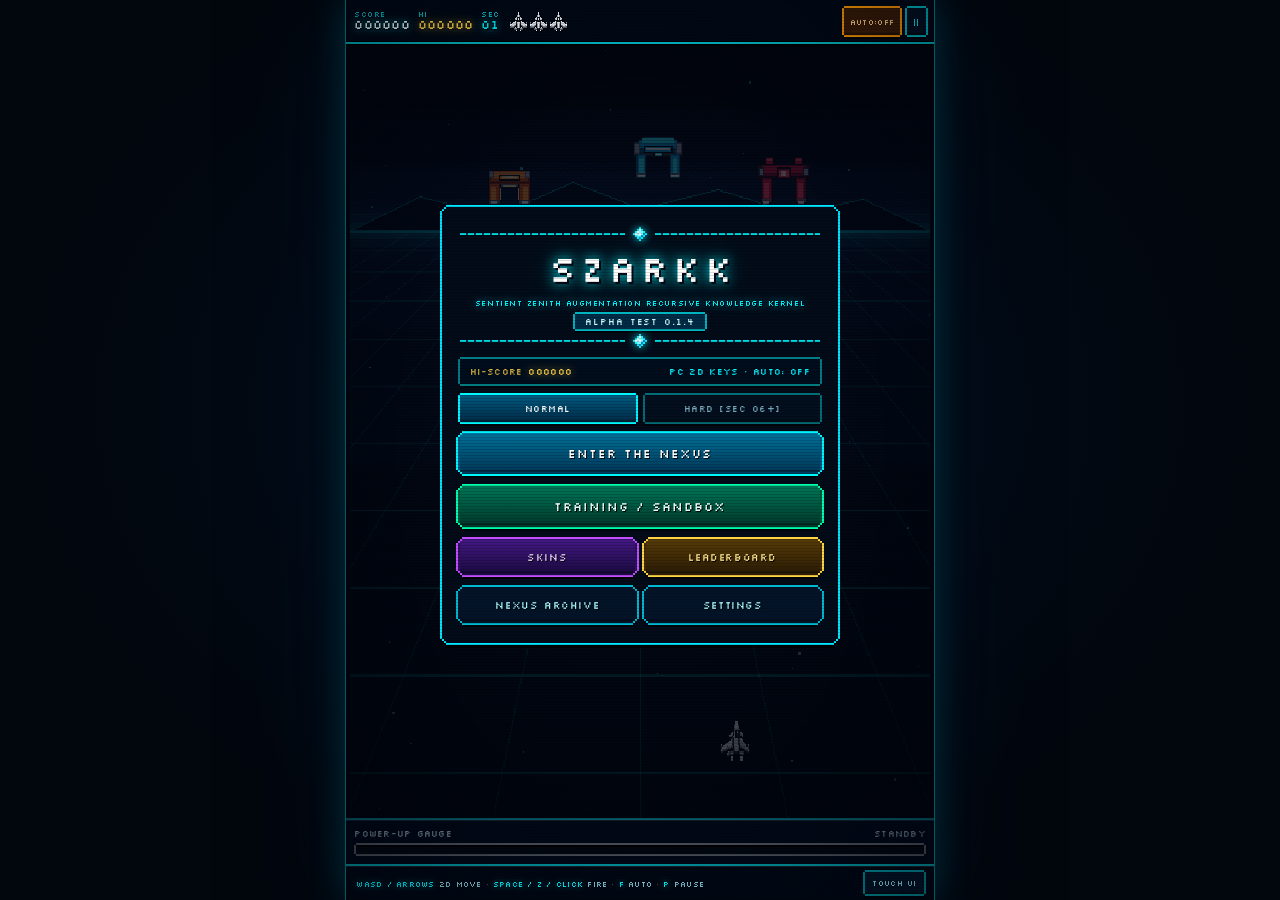
==== commit 322fe935: "Alpha Test 0.1.4: Field Guide and Hard Mode prism reveal Adds a data-driven Field Guide tab in the N" ====
--- a/index.html
+++ b/index.html
@@ -3,35 +3,37 @@
 <head>
   <meta charset="UTF-8">
   <meta name="viewport" content="width=device-width, initial-scale=1.0, maximum-scale=1.0, user-scalable=no, viewport-fit=cover">
-  <title>SZARKK — Alpha Test 0.1.3</title>
+  <title>SZARKK — Alpha Test 0.1.4</title>
   <link rel="preconnect" href="https://fonts.googleapis.com">
   <link rel="preconnect" href="https://fonts.gstatic.com" crossorigin>
-  <link rel="stylesheet" href="https://fonts.googleapis.com/css2?family=Pixelify+Sans:wght@500;600;700&family=Press+Start+2P&family=Silkscreen:wght@400;700&display=swap">
-  <link rel="stylesheet" href="css/style.css?v=0.1.3l">
+  <link rel="stylesheet" href="https://fonts.googleapis.com/css2?family=Silkscreen:wght@400&display=swap">
+  <link rel="stylesheet" href="css/style.css?v=0.1.4">
   <script type="importmap">
     {
       "imports": {
         "./js/animator.js": "./js/animator.js?v=0.1.3",
-        "./js/audio.js": "./js/audio.js?v=0.1.3",
-        "./js/config.js": "./js/config.js?v=0.1.3a",
-        "./js/enemies.js": "./js/enemies.js?v=0.1.3f",
+        "./js/audio.js": "./js/audio.js?v=0.1.3q",
+        "./js/config.js": "./js/config.js?v=0.1.4",
+        "./js/enemies.js": "./js/enemies.js?v=0.1.3s",
         "./js/enforcers.js": "./js/enforcers.js?v=0.1.3",
+        "./js/field_guide.js": "./js/field_guide.js?v=0.1.3s",
         "./js/leaderboard.js": "./js/leaderboard.js?v=0.1.3",
-        "./js/main.js": "./js/main.js?v=0.1.3g",
-        "./js/player.js": "./js/player.js?v=0.1.3",
-        "./js/powerups.js": "./js/powerups.js?v=0.1.3g",
-        "./js/projectiles.js": "./js/projectiles.js?v=0.1.3",
-        "./js/renderer.js": "./js/renderer.js?v=0.1.3e",
+        "./js/main.js": "./js/main.js?v=0.1.3s",
+        "./js/player.js": "./js/player.js?v=0.1.3r",
+        "./js/powerups.js": "./js/powerups.js?v=0.1.3q",
+        "./js/prism_reveal.js": "./js/prism_reveal.js?v=0.1.3q",
+        "./js/projectiles.js": "./js/projectiles.js?v=0.1.3r",
+        "./js/renderer.js": "./js/renderer.js?v=0.1.4",
         "./js/renderers/saturn_enemy_sprites.js": "./js/renderers/saturn_enemy_sprites.js?v=0.1.3",
-        "./js/renderers/saturn_fx.js": "./js/renderers/saturn_fx.js?v=0.1.3",
+        "./js/renderers/saturn_fx.js": "./js/renderers/saturn_fx.js?v=0.1.3o",
         "./js/renderers/saturn_pixel_sprites.js": "./js/renderers/saturn_pixel_sprites.js?v=0.1.3",
         "./js/sandbox.js": "./js/sandbox.js?v=0.1.3k",
         "./js/skins.js": "./js/skins.js?v=0.1.3",
-        "./js/special_enemies.js": "./js/special_enemies.js?v=0.1.3e",
+        "./js/special_enemies.js": "./js/special_enemies.js?v=0.1.3s",
         "./js/sprite_loader.js": "./js/sprite_loader.js?v=0.1.3",
         "./js/sprite_manifest.js": "./js/sprite_manifest.js?v=0.1.3",
         "./js/sprites.js": "./js/sprites.js?v=0.1.3j",
-        "./js/ui.js": "./js/ui.js?v=0.1.3k",
+        "./js/ui.js": "./js/ui.js?v=0.1.3q",
         "./js/utils.js": "./js/utils.js?v=0.1.3"
       }
     }
@@ -61,8 +63,6 @@
 
       <div class="hud-right">
         <button type="button" id="btn-auto" class="hud-pill auto-off" title="Toggle Auto-Fire (F)">AUTO:OFF</button>
-        <button type="button" id="btn-crt" class="hud-pill" title="Toggle CRT Scanlines">CRT</button>
-        <button type="button" id="btn-sfx" class="hud-pill" title="Toggle Sound (M)">SFX</button>
         <button type="button" id="btn-pause" class="hud-pill" title="Pause Game (P)">||</button>
       </div>
     </header>
@@ -72,7 +72,6 @@
          ===================================================================== -->
     <main id="stage-container">
       <canvas id="game-canvas" aria-label="SZARKK Playfield"></canvas>
-      <div id="crt-overlay"></div>
 
       <!-- LIVE NON-BLOCKING DEBUFF COUNTDOWN BARS -->
       <div id="status-bar" aria-live="polite">
@@ -293,7 +292,7 @@
             </div>
             <h1 class="nexus-title szarkk-title">SZARKK</h1>
             <div class="nexus-subtitle szarkk-acronym">SENTIENT ZENITH AUGMENTATION RECURSIVE KNOWLEDGE KERNEL</div>
-            <div class="version-badge" id="menu-version">Alpha Test 0.1.3</div>
+            <div class="version-badge" id="menu-version">Alpha Test 0.1.4</div>
             <div class="wire-accent">
               <span class="wire-line"></span>
               <span class="wire-diamond"></span>
@@ -320,19 +319,29 @@
             </div>
             <div class="btn-pair">
               <button type="button" id="btn-open-archive" class="nexus-cta secondary">NEXUS ARCHIVE</button>
-              <button type="button" id="btn-open-controls" class="nexus-cta secondary">CONTROLS</button>
+              <button type="button" id="btn-open-controls" class="nexus-cta secondary">SETTINGS</button>
             </div>
           </div>
         </div>
       </section>
 
       <!-- ===================================================================
-           CONTROLS & DISPLAY MODAL (ACCESSIBLE FROM MENU & PAUSE)
+           SETTINGS & CONTROLS MODAL (ACCESSIBLE FROM MENU & PAUSE)
            =================================================================== -->
       <section id="overlay-controls" class="overlay modal-top hidden">
         <div class="nexus-card">
-          <div class="nexus-subtitle">// INPUT MATRIX //</div>
-          <h2 class="nexus-title modal-heading">CONTROLS &amp; DISPLAY</h2>
+          <div class="nexus-subtitle">// SYSTEM MATRIX //</div>
+          <h2 class="nexus-title modal-heading">SETTINGS</h2>
+
+          <div class="ctrl-box">
+            <div class="ctrl-box-top">
+              <span class="ctrl-box-label">DISPLAY &amp; AUDIO</span>
+            </div>
+            <div class="btn-pair">
+              <button type="button" id="btn-ctrl-crt" class="auto-toggle-btn on">CRT: ON</button>
+              <button type="button" id="btn-ctrl-sfx" class="auto-toggle-btn on">SFX: ON</button>
+            </div>
+          </div>
 
           <div class="ctrl-box">
             <div class="ctrl-box-top">
@@ -342,15 +351,10 @@
             <div id="ctrl-modal-hint" class="ctrl-hint-line">Conserve power-ups freely when Auto-Fire is OFF, or toggle ON for continuous fire.</div>
           </div>
 
-          <div class="btn-pair">
-            <button type="button" id="btn-ctrl-crt" class="nexus-cta secondary">CRT: ON</button>
-            <button type="button" id="btn-ctrl-sfx" class="nexus-cta secondary">SFX: ON</button>
-          </div>
-
           <div class="guide-list">
             <div><strong>2D DODGE ZONE:</strong> Move freely anywhere across the bottom 2/5ths of the arena to weave through enemy fire.</div>
             <div><strong>TOUCH CONTROLS:</strong> Touch and drag <strong>anywhere below the dotted line</strong> (no need to touch the ship) while holding/tapping <strong>FIRE</strong> with your other thumb.</div>
-            <div><strong>DESKTOP KEYS:</strong> <strong>WASD</strong> or <strong>Arrow Keys</strong> Move (2D) &bull; <strong>Space / Z / Click</strong> Fire &bull; <strong>F</strong> Auto-Fire &bull; <strong>P / Esc</strong> Pause &bull; <strong>M</strong> Mute.</div>
+            <div><strong>DESKTOP KEYS:</strong> <strong>WASD</strong> or <strong>Arrow Keys</strong> Move (2D) &bull; <strong>Space / Z / Click</strong> Fire &bull; <strong>E</strong> Ready &bull; <strong>F</strong> Auto-Fire &bull; <strong>P / Esc</strong> Pause &bull; <strong>M</strong> Mute.</div>
           </div>
 
           <button type="button" id="btn-ctrl-back" class="nexus-cta">&#9664; BACK</button>
@@ -358,7 +362,7 @@
       </section>
 
       <!-- ===================================================================
-           NEXUS ARCHIVE (SHIP, ENEMY & POWER-UP GLOSSARY MODAL)
+           NEXUS ARCHIVE (GLOSSARY CARDS + DATA-DRIVEN FIELD GUIDE TAB)
            =================================================================== -->
       <section id="overlay-archive" class="overlay modal-top hidden">
         <div class="archive-shell">
@@ -369,7 +373,16 @@
             </div>
             <button type="button" id="btn-archive-back" class="archive-back-btn">&#9664; BACK</button>
           </div>
+
+          <div class="skins-tabs-wrap">
+            <div class="lb-tabs" role="tablist" aria-label="Archive View">
+              <button type="button" id="btn-archive-tab-cards" class="lb-tab-btn selected">ARCHIVE</button>
+              <button type="button" id="btn-archive-tab-guide" class="lb-tab-btn">FIELD GUIDE</button>
+            </div>
+          </div>
+
           <div id="archive-scroll" class="archive-scroll"></div>
+          <div id="field-guide-scroll" class="archive-scroll field-guide-scroll hidden"></div>
         </div>
       </section>
 
@@ -460,13 +473,13 @@
         <div class="nexus-card">
           <div class="nexus-subtitle">// NEXUS SUSPENDED //</div>
           <h2 class="nexus-title modal-heading">SYSTEM PAUSED</h2>
-          <div class="version-badge" id="pause-version">Alpha Test 0.1.3</div>
+          <div class="version-badge" id="pause-version">Alpha Test 0.1.4</div>
 
           <button type="button" id="btn-resume" class="nexus-cta">RESUME</button>
 
           <div class="btn-pair">
             <button type="button" id="btn-pause-archive" class="nexus-cta secondary">NEXUS ARCHIVE</button>
-            <button type="button" id="btn-pause-controls" class="nexus-cta secondary">CONTROLS</button>
+            <button type="button" id="btn-pause-controls" class="nexus-cta secondary">SETTINGS</button>
           </div>
 
           <div class="btn-pair">
@@ -588,8 +601,11 @@
         </button>
       </div>
     </nav>
+
+    <!-- FULL-CABINET TOGGLEABLE CRT SCANLINE + VIGNETTE OVERLAY -->
+    <div id="crt-overlay" aria-hidden="true"></div>
   </div>
 
-  <script type="module" src="js/main.js?v=0.1.3g"></script>
+  <script type="module" src="js/main.js?v=0.1.3s"></script>
 </body>
 </html>
--- a/css/style.css
+++ b/css/style.css
@@ -14,9 +14,9 @@
   --null-red: #ff1e42;
   --purple: #c44dff;
   --white-core: #ecffff;
-  --font-display: 'Press Start 2P', 'Silkscreen', ui-monospace, monospace;
-  --font-arcade: 'Silkscreen', 'Pixelify Sans', ui-monospace, monospace;
-  --font-body: 'Pixelify Sans', 'Silkscreen', ui-monospace, monospace;
+  --font-display: 'Silkscreen', ui-monospace, monospace;
+  --font-arcade: 'Silkscreen', ui-monospace, monospace;
+  --font-body: 'Silkscreen', ui-monospace, monospace;
 }
 
 *, *::before, *::after {
@@ -38,6 +38,7 @@
   background-color: var(--bg-void);
   color: var(--white-core);
   font-family: var(--font-arcade);
+  font-synthesis-weight: none;
   overscroll-behavior: none;
   touch-action: none;
 }
@@ -60,7 +61,7 @@
   border: 1.5px solid #00f6ff;
   border-radius: 8px;
   font-family: inherit;
-  font-weight: 700;
+  font-weight: 400;
   letter-spacing: 0.9px;
   box-shadow: 0 0 10px rgba(0, 246, 255, 0.34);
   cursor: pointer;
@@ -274,12 +275,12 @@
   image-rendering: crisp-edges;
 }
 
-/* Optional Toggleable CRT Scanline + Vignette Filter */
+/* Full-Cabinet Toggleable CRT Scanline + Vignette Filter (Covers Entire Game!) */
 #crt-overlay {
   position: absolute;
   inset: 0;
   pointer-events: none;
-  z-index: 6;
+  z-index: 999;
   background:
     repeating-linear-gradient(
       0deg,
@@ -289,7 +290,7 @@
       transparent 3px
     ),
     radial-gradient(ellipse at center, transparent 58%, rgba(0, 4, 14, 0.56) 100%);
-  opacity: 0.7;
+  opacity: 0.68;
   transition: opacity 0.2s ease;
 }
 
@@ -1493,11 +1494,14 @@
 }
 
 /* =========================================================================
-   1UP RESERVE POWER-UP CAPSULE READY SLOTS (CONSISTENT PIXELATED + GLOW)
+   1UP RESERVE POWER-UP CAPSULE READY SLOTS (FIXED BAR HEIGHT, STACKABLE x2/x3)
    ========================================================================= */
 #powerup-gauge-bar {
-  min-height: 44px;
-  align-items: center;
+  height: 46px;
+  min-height: 46px;
+  max-height: 46px;
+  align-items: center;
+  box-sizing: border-box;
 }
 
 .pwr-slot.is-ready-slot {
@@ -1516,7 +1520,7 @@
   flex: 0 1 auto;
   width: min(92%, 156px);
   min-width: 44px;
-  height: 34px;
+  height: 32px;
   padding: 0 6px;
   background: var(--px-bg);
   display: inline-flex;
@@ -1545,33 +1549,48 @@
 .pwr-ready-btn::before {
   left: 4px;
   box-shadow:
-    0 24px 0 0 var(--px-pip),
+    0 22px 0 0 var(--px-pip),
     2px 0 0 0 var(--px-pip),
     0 2px 0 0 var(--px-pip),
-    2px 24px 0 0 var(--px-pip),
-    0 22px 0 0 var(--px-pip);
+    2px 22px 0 0 var(--px-pip),
+    0 20px 0 0 var(--px-pip);
 }
 
 .pwr-ready-btn::after {
   right: 4px;
   box-shadow:
-    0 24px 0 0 var(--px-pip),
+    0 22px 0 0 var(--px-pip),
     -2px 0 0 0 var(--px-pip),
     0 2px 0 0 var(--px-pip),
-    -2px 24px 0 0 var(--px-pip),
-    0 22px 0 0 var(--px-pip);
+    -2px 22px 0 0 var(--px-pip),
+    0 20px 0 0 var(--px-pip);
 }
 
 .pwr-ready-canvas {
   position: relative;
   z-index: 1;
-  width: 23px;
-  height: 23px;
+  width: 42px;
+  height: 32px;
   display: block;
   pointer-events: none;
   flex-shrink: 0;
-  image-rendering: pixelated;
-  image-rendering: crisp-edges;
+}
+
+.pwr-ready-stack {
+  position: absolute;
+  right: 5px;
+  bottom: 3px;
+  z-index: 2;
+  padding: 1px 3px;
+  font-family: var(--font-arcade);
+  font-size: 8px;
+  font-weight: 700;
+  line-height: 1;
+  letter-spacing: 0.2px;
+  color: #ffffff;
+  background: rgba(2, 8, 20, 0.88);
+  text-shadow: 1px 1px 0 #02060d, 0 0 5px var(--px-pip);
+  pointer-events: none;
 }
 
 .pwr-ready-btn:hover {
@@ -1615,13 +1634,13 @@
 
 /* =========================================================================
    TRANSPARENT FLOATING THIN GAUGE OVERLAY (NO BACKDROP UI, NO POWER-UP NAME)
-   Shown directly above #powerup-gauge-bar when active power-ups & READY buttons coexist
+   Always inset cleanly INSIDE the Plasma Arena Border (never shifts/shrinks)
    ========================================================================= */
 .floating-gauge-overlay {
   position: absolute;
-  left: 8px;
-  right: 8px;
-  bottom: 5px;
+  left: var(--flt-gauge-side, 16px);
+  right: var(--flt-gauge-side, 16px);
+  bottom: var(--flt-gauge-bottom, 14px);
   z-index: 16;
   display: flex;
   flex-direction: row;
@@ -1674,33 +1693,9 @@
   transition: width 0.06s linear;
 }
 
+.pwr-gauge-ticks,
 .flt-pwr-ticks {
-  position: absolute;
-  inset: 0;
-  pointer-events: none;
-  opacity: 0;
-}
-
-.flt-pwr-slot.seg-6 .flt-pwr-ticks {
-  opacity: 1;
-  background: repeating-linear-gradient(
-    90deg,
-    transparent 0%,
-    transparent calc(16.6667% - 1px),
-    rgba(2, 8, 18, 0.85) calc(16.6667% - 1px),
-    rgba(2, 8, 18, 0.85) 16.6667%
-  );
-}
-
-.flt-pwr-slot.seg-24 .flt-pwr-ticks {
-  opacity: 1;
-  background: repeating-linear-gradient(
-    90deg,
-    transparent 0%,
-    transparent calc(4.1667% - 1px),
-    rgba(2, 8, 18, 0.85) calc(4.1667% - 1px),
-    rgba(2, 8, 18, 0.85) 4.1667%
-  );
+  display: none !important;
 }
 
 .flt-pwr-slot.pwr-cyan .flt-pwr-val { color: #9efcff; }
@@ -2936,9 +2931,9 @@
 .btn-pair { gap: 11px; }
 .mode-toggle-row, .lb-tabs { gap: 9px; }
 .sbx-strip-group { gap: 6px; }
-.sandbox-pwr-corner { bottom: 32px; right: 10px; gap: 7px; }
+.sandbox-pwr-corner { bottom: var(--sbx-corner-bottom, 40px); right: 10px; gap: 7px; }
 .sbx-corner-body { gap: 7px; }
-.sandbox-deploy-bar { bottom: 32px; }
+.sandbox-deploy-bar { bottom: var(--sbx-corner-bottom, 40px); }
 .sbx-pwr-tray { gap: 6px; padding: 8px; }
 .sbx-pwr-tray-list { gap: 6px; }
 .sbx-chip-grid { gap: 7px; }
@@ -3070,7 +3065,7 @@
 .skins-scroll { gap: 11px; }
 .archive-scroll { gap: 11px; }
 .lb-scroll { gap: 7px; padding: 8px 10px; }
-#powerup-gauge-bar { padding: 6px 7px 8px 7px; gap: 6px; }
+#powerup-gauge-bar { height: 46px; min-height: 46px; max-height: 46px; padding: 4px 8px; gap: 6px; box-sizing: border-box; }
 #powerup-gauge-bar.pwr-multi .pwr-gauge-meta { font-size: 6.8px; letter-spacing: 0.1px; }
 
 /* 1) Universal 1-Step Pixel-Curved Corners (2px stepped pixel curve) for compact buttons, pills & chips */
@@ -3549,7 +3544,7 @@
   --px-halo: rgba(0, 246, 255, 0.50);
   border: 0 !important;
   border-radius: 0 !important;
-  margin: 2px 2px;
+  margin: 0 2px;
   box-shadow:
     0 -2px 0 0 var(--px-top),
     0  2px 0 0 var(--px-bot),
@@ -3560,7 +3555,7 @@
     inset  2px 0 0 0 var(--px-in),
     inset -2px 0 0 0 var(--px-in),
     0 0 11px 0 var(--px-halo),
-    0 4px 0 0 rgba(0, 0, 0, 0.65) !important;
+    0 3px 0 0 rgba(0, 0, 0, 0.65) !important;
 }
 
 button.pwr-ready-btn:hover {
@@ -3625,3 +3620,515 @@
   --px-in: rgba(45, 255, 122, 0.28);
   --px-halo: rgba(52, 255, 122, 0.54);
 }
+
+/* 9) NEXUS ARCHIVE — DATA-DRIVEN FIELD GUIDE STYLES (DESKTOP & MOBILE) */
+.field-guide-scroll {
+  display: flex;
+  flex-direction: column;
+  gap: 14px;
+}
+
+.fg-nav {
+  display: flex;
+  flex-wrap: wrap;
+  gap: 6px;
+  padding-bottom: 4px;
+  border-bottom: 1px solid rgba(0, 246, 255, 0.22);
+}
+
+.fg-jump-btn {
+  --px-bdr: rgba(0, 246, 255, 0.55);
+  flex: 1 1 auto;
+  min-width: 72px;
+  padding: 4px 7px;
+  font-size: 7.4px;
+  font-weight: 700;
+  letter-spacing: 0.35px;
+  background: rgba(3, 14, 28, 0.94);
+  color: #bfefff;
+}
+
+.fg-jump-btn.fg-acc-emerald { --px-bdr: rgba(0, 255, 170, 0.65); color: #b6ffe6; }
+.fg-jump-btn.fg-acc-amber { --px-bdr: rgba(255, 153, 0, 0.68); color: #ffd996; }
+.fg-jump-btn.fg-acc-purple { --px-bdr: rgba(196, 77, 255, 0.68); color: #ebbfff; }
+.fg-jump-btn.fg-acc-gold { --px-bdr: rgba(255, 212, 71, 0.72); color: #ffe99c; }
+.fg-jump-btn.fg-acc-red { --px-bdr: rgba(255, 30, 66, 0.72); color: #ffb3c2; }
+
+.fg-section {
+  display: flex;
+  flex-direction: column;
+  gap: 8px;
+  scroll-margin-top: 6px;
+}
+
+.fg-section-head {
+  display: flex;
+  align-items: baseline;
+  justify-content: space-between;
+  gap: 8px;
+  flex-wrap: wrap;
+  padding: 2px 2px 4px;
+  border-bottom: 1.5px solid rgba(0, 246, 255, 0.36);
+}
+
+.fg-section.fg-acc-emerald .fg-section-head { border-bottom-color: rgba(0, 255, 170, 0.45); }
+.fg-section.fg-acc-amber .fg-section-head { border-bottom-color: rgba(255, 153, 0, 0.45); }
+.fg-section.fg-acc-purple .fg-section-head { border-bottom-color: rgba(196, 77, 255, 0.48); }
+.fg-section.fg-acc-gold .fg-section-head { border-bottom-color: rgba(255, 212, 71, 0.5); }
+.fg-section.fg-acc-red .fg-section-head { border-bottom-color: rgba(255, 30, 66, 0.52); }
+
+.fg-section-title {
+  font-family: var(--font-display);
+  font-size: 9.5px;
+  font-weight: 400;
+  letter-spacing: 0.6px;
+  color: #ffffff;
+  text-shadow: 1px 1px 0 #020814, 0 0 8px rgba(0, 246, 255, 0.65);
+}
+
+.fg-section.fg-acc-emerald .fg-section-title { color: #b6ffe6; }
+.fg-section.fg-acc-amber .fg-section-title { color: #ffd996; }
+.fg-section.fg-acc-purple .fg-section-title { color: #f0c8ff; }
+.fg-section.fg-acc-gold .fg-section-title { color: #ffe68c; }
+.fg-section.fg-acc-red .fg-section-title { color: #ffb4c2; }
+
+.fg-section-kicker {
+  font-size: 7.2px;
+  font-weight: 700;
+  letter-spacing: 0.45px;
+  color: rgba(176, 226, 245, 0.72);
+}
+
+.fg-entry-list {
+  display: flex;
+  flex-direction: column;
+  gap: 8px;
+}
+
+.fg-card {
+  --px-bdr: rgba(0, 246, 255, 0.52);
+  padding: 8px 10px;
+  background: rgba(4, 15, 30, 0.92);
+  border: 0 !important;
+  border-radius: 0 !important;
+  box-shadow:
+    0 -2px 0 0 var(--px-bdr),
+    0  2px 0 0 var(--px-bdr),
+   -2px 0 0 0 var(--px-bdr),
+    2px 0 0 0 var(--px-bdr),
+    0  3px 0 0 rgba(0, 0, 0, 0.45);
+  display: flex;
+  flex-direction: column;
+  gap: 4px;
+  text-align: left;
+}
+
+.fg-card.fg-acc-emerald { --px-bdr: rgba(0, 255, 170, 0.62); }
+.fg-card.fg-acc-amber { --px-bdr: rgba(255, 153, 0, 0.66); }
+.fg-card.fg-acc-gold { --px-bdr: rgba(255, 212, 71, 0.68); }
+.fg-card.fg-acc-yellow { --px-bdr: rgba(255, 230, 64, 0.7); }
+.fg-card.fg-acc-red { --px-bdr: rgba(255, 30, 66, 0.72); }
+.fg-card.fg-acc-purple { --px-bdr: rgba(196, 77, 255, 0.72); }
+.fg-card.fg-acc-clone { --px-bdr: rgba(114, 102, 255, 0.75); }
+.fg-card.fg-acc-plasma { --px-bdr: rgba(204, 255, 0, 0.76); background: rgba(18, 14, 38, 0.94); }
+
+.fg-card-top {
+  display: flex;
+  align-items: center;
+  justify-content: space-between;
+  gap: 6px;
+  flex-wrap: wrap;
+}
+
+.fg-name {
+  font-size: 9.2px;
+  font-weight: 700;
+  letter-spacing: 0.45px;
+  color: #ffffff;
+  text-shadow: 1px 1px 0 #020814;
+}
+
+.fg-tag {
+  padding: 2px 6px;
+  font-size: 7px;
+  font-weight: 700;
+  letter-spacing: 0.35px;
+  color: #d6fbff;
+  background: rgba(2, 10, 22, 0.9);
+  border: 1px solid var(--px-bdr);
+  white-space: nowrap;
+}
+
+.fg-lines {
+  display: flex;
+  flex-direction: column;
+  gap: 2px;
+}
+
+.fg-line {
+  font-family: var(--font-body);
+  font-size: 10px;
+  line-height: 1.56;
+  letter-spacing: 0.2px;
+  color: #d6f4ff;
+  text-transform: none;
+  font-weight: 400;
+}
+
+.fg-archive-hint {
+  font-family: var(--font-body);
+  font-size: 9px;
+  font-weight: 400;
+  line-height: 1.5;
+  letter-spacing: 0.2px;
+  color: #b8e8ff;
+  text-align: left;
+  padding: 6px 9px;
+  background: rgba(0, 42, 72, 0.44);
+  border-left: 2px solid rgba(0, 246, 255, 0.72);
+}
+
+/* =========================================================================
+   10) UNIFIED SILKSCREEN REGULAR (400) TYPOGRAPHY HIERARCHY
+   - Single cohesive crisp 1px pixel typeface across every title, button,
+     chip, badge & description, scaled cleanly by visual hierarchy
+   ========================================================================= */
+
+/* Hero & modal display headings (stepped up for Silkscreen proportions) */
+.nexus-title {
+  font-family: var(--font-display);
+  font-size: 24px;
+  font-weight: 400;
+  letter-spacing: 2px;
+}
+
+.nexus-title.szarkk-title {
+  font-size: 36px;
+  letter-spacing: 5px;
+  padding-left: 5px;
+}
+
+.nexus-title.modal-heading {
+  font-size: 19px;
+  letter-spacing: 1.2px;
+}
+
+.archive-heading {
+  font-family: var(--font-display);
+  font-size: 16px;
+  font-weight: 400;
+  letter-spacing: 1px;
+}
+
+.arcade-btn {
+  font-family: var(--font-display);
+  font-size: 15px;
+  font-weight: 400;
+  letter-spacing: 1.4px;
+}
+
+@media (max-width: 430px) {
+  .nexus-title.szarkk-title { font-size: 28px; letter-spacing: 4px; padding-left: 4px; }
+  .nexus-title.modal-heading { font-size: 16.5px; }
+  .archive-heading { font-size: 14px; }
+  #overlay-leaderboard .archive-heading { font-size: 13.5px; }
+  .arcade-btn { font-size: 13.5px; }
+}
+
+/* Readable body prose & descriptions (Silkscreen 400 w/ airy line-height) */
+.archive-desc {
+  font-family: var(--font-body);
+  font-size: 10px;
+  font-weight: 400;
+  line-height: 1.58;
+  letter-spacing: 0.2px;
+  color: #d6f4ff;
+  text-transform: none;
+}
+
+.skin-desc {
+  font-family: var(--font-body);
+  font-size: 9.5px;
+  font-weight: 400;
+  line-height: 1.54;
+  letter-spacing: 0.2px;
+  color: #d2f0ff;
+  text-transform: none;
+}
+
+.ctrl-hint-line,
+.guide-list {
+  font-family: var(--font-body);
+  font-size: 9.5px;
+  font-weight: 400;
+  line-height: 1.55;
+  letter-spacing: 0.2px;
+  color: #d2f0ff;
+}
+
+.guide-list strong {
+  color: #ffffff;
+  font-weight: 400;
+}
+
+.lb-empty {
+  font-family: var(--font-body);
+  font-size: 10px;
+  font-weight: 400;
+  line-height: 1.58;
+}
+
+.nexus-subtitle.szarkk-acronym {
+  font-family: var(--font-body);
+  font-size: 8.2px;
+  font-weight: 400;
+  letter-spacing: 0.55px;
+  line-height: 1.45;
+}
+
+/* Metadata chips, badges, tags, selects & hints (compact Silkscreen 400) */
+.tier-badge {
+  font-family: var(--font-body);
+  font-size: 8.2px;
+  font-weight: 400;
+  letter-spacing: 0.35px;
+  padding: 2px 6px;
+}
+
+.stat-chip {
+  font-family: var(--font-body);
+  font-size: 8.4px;
+  font-weight: 400;
+  letter-spacing: 0.2px;
+  padding: 2px 6px;
+}
+
+.fg-tag {
+  font-family: var(--font-body);
+  font-size: 8px;
+  font-weight: 400;
+  letter-spacing: 0.3px;
+  padding: 2px 6px;
+}
+
+.fg-section-kicker {
+  font-family: var(--font-body);
+  font-size: 8px;
+  font-weight: 400;
+  letter-spacing: 0.35px;
+  color: rgba(186, 232, 250, 0.84);
+}
+
+.fg-jump-btn {
+  font-family: var(--font-body);
+  font-size: 8.2px;
+  font-weight: 400;
+  letter-spacing: 0.3px;
+  padding: 5px 6px;
+}
+
+.skin-badge,
+.skin-equip-pill {
+  font-family: var(--font-body);
+  font-size: 7.8px;
+  font-weight: 400;
+  letter-spacing: 0.3px;
+}
+
+.skin-sprite-status {
+  font-family: var(--font-body);
+  font-size: 7.8px;
+  font-weight: 400;
+  letter-spacing: 0.2px;
+}
+
+.sbx-sec-title {
+  font-family: var(--font-body);
+  font-size: 9.8px;
+  font-weight: 400;
+  letter-spacing: 0.55px;
+}
+
+.sbx-sec-hint,
+.sbx-field span,
+.sbx-field-sub,
+.sbx-inf-pill {
+  font-family: var(--font-body);
+  font-size: 8px;
+  font-weight: 400;
+  letter-spacing: 0.3px;
+}
+
+.sbx-select {
+  font-family: var(--font-body);
+  font-size: 9px;
+  font-weight: 400;
+  letter-spacing: 0.25px;
+}
+
+.desktop-keys {
+  font-family: var(--font-body);
+  font-size: 8.4px;
+  font-weight: 400;
+  letter-spacing: 0.25px;
+}
+
+.desktop-keys strong {
+  font-weight: 400;
+}
+
+.lb-confirm-msg,
+.go-save-status {
+  font-family: var(--font-body);
+  font-size: 9px;
+  font-weight: 400;
+  letter-spacing: 0.35px;
+}
+
+/* Crisp 1px Silkscreen Regular (400) for all Arcade UI titles, buttons, HUD & gauges */
+.fg-section-title {
+  font-family: var(--font-arcade);
+  font-size: 12px;
+  font-weight: 400;
+  letter-spacing: 0.6px;
+}
+
+.archive-name {
+  font-family: var(--font-arcade);
+  font-size: 12px;
+  font-weight: 400;
+  letter-spacing: 0.45px;
+}
+
+.fg-name {
+  font-family: var(--font-arcade);
+  font-size: 11px;
+  font-weight: 400;
+  letter-spacing: 0.35px;
+}
+
+.skin-name {
+  font-family: var(--font-arcade);
+  font-size: 11.5px;
+  font-weight: 400;
+  letter-spacing: 0.4px;
+}
+
+.hud-label,
+.hud-value,
+.hud-pill,
+.status-pill,
+.nexus-subtitle,
+.version-badge,
+.menu-meta-row,
+.mode-btn,
+.lb-tab-btn,
+.go-mode-badge,
+.nexus-cta,
+.go-save-label,
+.arcade-input,
+.lb-table-head,
+.lb-row,
+.lb-rank,
+.lb-tag,
+.lb-score,
+.ctrl-box-label,
+.auto-toggle-btn,
+.archive-kicker,
+.archive-back-btn,
+.report-val,
+.record-banner,
+.pwr-gauge-meta,
+.pwr-ready-stack,
+.flt-pwr-val,
+.dock-status,
+#lr-fire-pill,
+.drag-label,
+.sbx-pill,
+.sbx-pwr-item,
+.sbx-corner-btn,
+.sbx-deploy-tag,
+.sbx-dep-btn,
+.sbx-mini-exit,
+.sbx-action-btn,
+.sbx-seg-btn,
+.sbx-chip,
+.skin-render-label {
+  font-weight: 400;
+}
+
+.pwr-gauge-meta {
+  font-size: 8.5px;
+  letter-spacing: 0.25px;
+}
+
+#powerup-gauge-bar.pwr-multi .pwr-gauge-meta {
+  font-size: 7.8px;
+  letter-spacing: 0.15px;
+}
+
+.flt-pwr-val {
+  font-size: 8.5px;
+  letter-spacing: 0.3px;
+}
+
+.pwr-ready-stack {
+  font-size: 9px;
+}
+
+.sbx-pill {
+  font-size: 8.2px;
+  letter-spacing: 0.3px;
+}
+
+.sbx-corner-btn {
+  font-size: 8.4px;
+  letter-spacing: 0.3px;
+}
+
+.sbx-chip {
+  font-size: 8.4px;
+}
+
+.sbx-pwr-item {
+  font-size: 9px;
+}
+
+.hud-pill {
+  font-size: 8.4px;
+}
+
+/* Hard Mode Round 1 Light Prism Reveal Button (full-width pixel FX canvas) */
+#powerup-gauge-bar.pwr-prism {
+  border-top-color: rgba(255, 255, 255, 0.85);
+}
+
+button.pwr-ready-btn.is-prism-reveal {
+  --px-bg: #11162c;
+  --px-pip: #ffffff;
+  --px-top: #ffffff;
+  --px-sides: #00f6ff;
+  --px-bot: #ff52c8;
+  --px-in: rgba(255, 255, 255, 0.26);
+  --px-halo: rgba(180, 240, 255, 0.62);
+  padding: 0;
+  overflow: hidden;
+  cursor: default;
+  opacity: 1;
+  pointer-events: none;
+}
+
+button.pwr-ready-btn.is-prism-reveal:active {
+  transform: none !important;
+}
+
+.pwr-prism-canvas {
+  position: relative;
+  z-index: 1;
+  width: 100%;
+  height: 100%;
+  display: block;
+  pointer-events: none;
+  image-rendering: pixelated;
+  image-rendering: crisp-edges;
+}
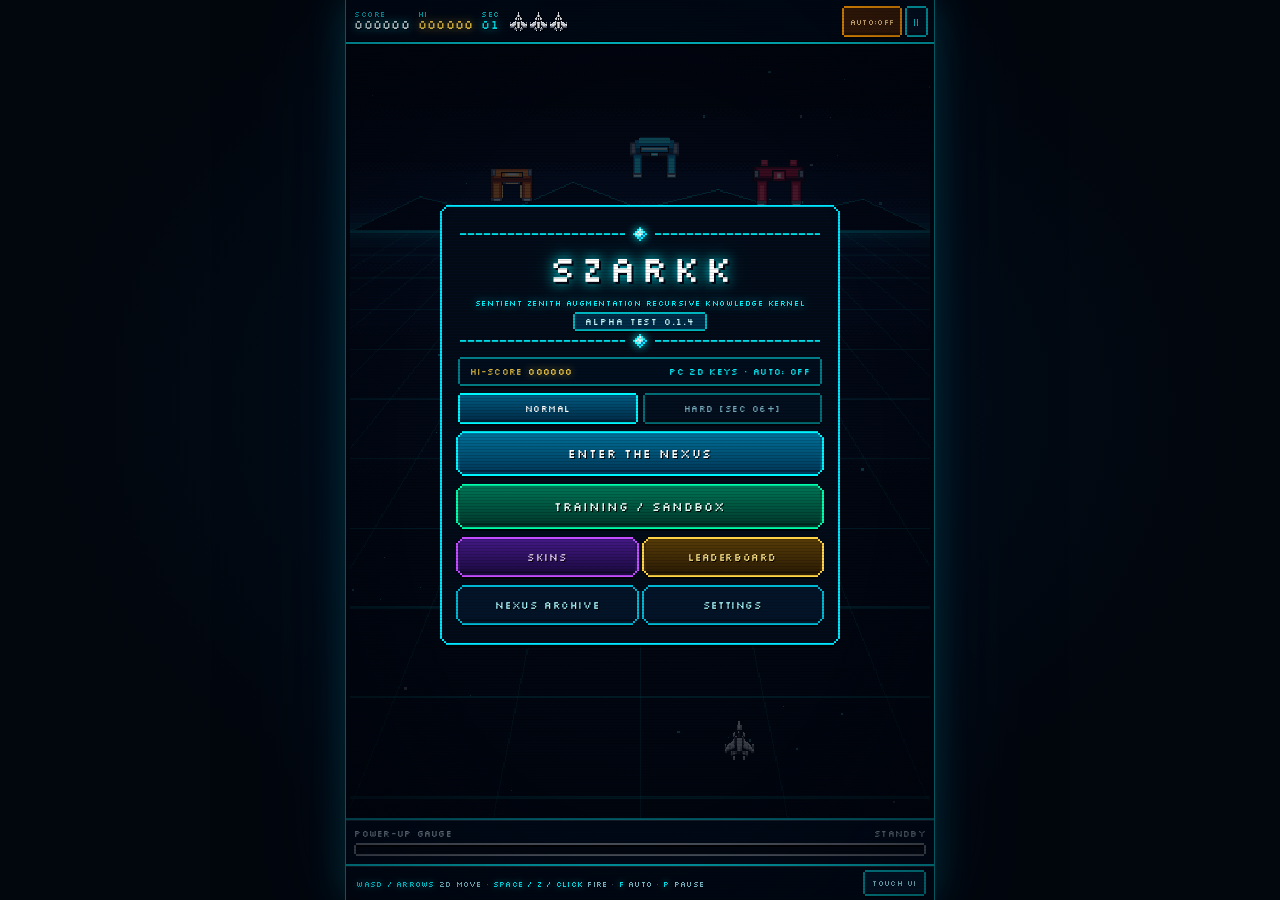
==== commit e365954f: "Sync prism timing and let the phone fire while tapping capsules All prism animations share one 1.85s" ====
--- a/index.html
+++ b/index.html
@@ -7,7 +7,7 @@
   <link rel="preconnect" href="https://fonts.googleapis.com">
   <link rel="preconnect" href="https://fonts.gstatic.com" crossorigin>
   <link rel="stylesheet" href="https://fonts.googleapis.com/css2?family=Silkscreen:wght@400&display=swap">
-  <link rel="stylesheet" href="css/style.css?v=0.1.4">
+  <link rel="stylesheet" href="css/style.css?v=0.1.4a">
   <script type="importmap">
     {
       "imports": {
@@ -21,7 +21,7 @@
         "./js/main.js": "./js/main.js?v=0.1.3s",
         "./js/player.js": "./js/player.js?v=0.1.3r",
         "./js/powerups.js": "./js/powerups.js?v=0.1.3q",
-        "./js/prism_reveal.js": "./js/prism_reveal.js?v=0.1.3q",
+        "./js/prism_reveal.js": "./js/prism_reveal.js?v=0.1.4a",
         "./js/projectiles.js": "./js/projectiles.js?v=0.1.3r",
         "./js/renderer.js": "./js/renderer.js?v=0.1.4",
         "./js/renderers/saturn_enemy_sprites.js": "./js/renderers/saturn_enemy_sprites.js?v=0.1.3",
@@ -33,7 +33,7 @@
         "./js/sprite_loader.js": "./js/sprite_loader.js?v=0.1.3",
         "./js/sprite_manifest.js": "./js/sprite_manifest.js?v=0.1.3",
         "./js/sprites.js": "./js/sprites.js?v=0.1.3j",
-        "./js/ui.js": "./js/ui.js?v=0.1.3q",
+        "./js/ui.js": "./js/ui.js?v=0.1.4a",
         "./js/utils.js": "./js/utils.js?v=0.1.3"
       }
     }
--- a/css/style.css
+++ b/css/style.css
@@ -1502,6 +1502,7 @@
   max-height: 46px;
   align-items: center;
   box-sizing: border-box;
+  touch-action: none;
 }
 
 .pwr-slot.is-ready-slot {
@@ -1511,6 +1512,7 @@
   flex-direction: row;
   align-items: center;
   justify-content: center;
+  touch-action: none;
 }
 
 .pwr-ready-btn {
@@ -1529,7 +1531,7 @@
   line-height: 0;
   overflow: hidden;
   cursor: pointer;
-  touch-action: manipulation;
+  touch-action: none;
   transition: transform 0.08s ease, filter 0.1s ease, width 0.12s ease;
 }
 
@@ -1897,6 +1899,10 @@
   width: 100%;
   flex: none !important;
   min-height: 54px;
+}
+
+#touch-fire > span {
+  pointer-events: none;
 }
 
 .fire-sub {
